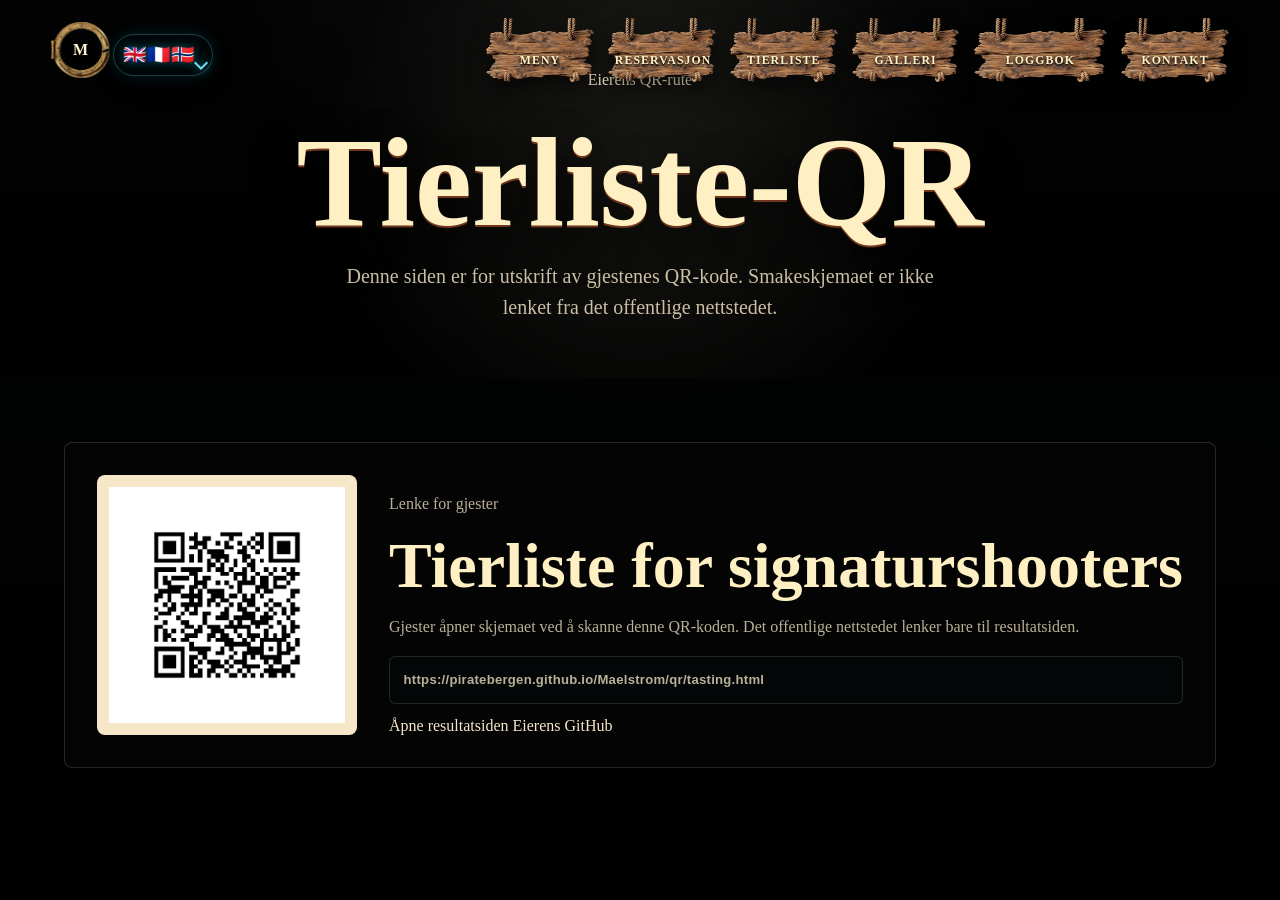
==== qr/index.html @ 0791b906 "Optimize site rendering and image weight" ====
<!doctype html>
<html lang="nb">
  <head>
    <meta charset="utf-8" />
    <meta name="viewport" content="width=device-width, initial-scale=1" />
    <meta name="robots" content="noindex, nofollow, noarchive" />
    <title>Maelstrom | Tier List QR</title>
    <link rel="stylesheet" href="../style.css?v=20260911-performance" />
    <link rel="stylesheet" href="tasting.css?v=20260831-site-audit" />
  </head>
  <body class="tasting-body">
    <header class="site-header">
      <a class="brand-mark" href="../index.html?preview=site#top" aria-label="Maelstrom home" data-i18n-aria="homeAria">
        <span class="brand-symbol">M</span>
      </a>
      <nav class="site-nav" aria-label="Main navigation" data-i18n-aria="mainNavAria">
        <a href="../menu.html" data-i18n="navMenu">Menu</a>
        <a href="../reservations.html" data-i18n="navReservations">Booking</a>
        <a href="results.html" data-i18n="navTierList">Tier list</a>
        <a href="../gallery.html" data-i18n="navGallery">Galerie</a>
        <a href="../logbook.html" data-i18n="navLogbook">Journal de bord</a>
        <a href="../index.html?preview=site#contact" data-i18n="navContact">Contact</a>
      </nav>
    </header>
    <main class="tasting-shell">
      <section class="tasting-hero compact">
        <div class="tasting-hero-content">
          <p class="site-kicker" data-i18n="ownerQrRoute">Owner QR route</p>
          <h1 data-i18n="tierListQr">Tier List QR</h1>
          <p data-i18n="qrIntro">This page is for printing the guest QR code. The tasting form is not linked from the public website.</p>
        </div>
      </section>

      <section class="tasting-board">
        <div class="qr-panel">
          <img
            class="qr-code"
            src="../assets/qr-tier-list.png"
            alt="QR code for the Maelstrom tasting tier list"
            data-i18n-alt="qrAlt"
          />
          <div>
            <p class="site-kicker" data-i18n="guestScanTarget">Guest scan target</p>
            <h2 data-i18n="signatureShooterTierList">Signature shooter tier list</h2>
            <p data-i18n="qrGuestInfo">
              Guests access the form by scanning this QR code. The public site links only to the results page.
            </p>
            <p class="qr-target">https://piratebergen.github.io/Maelstrom/qr/tasting.html</p>
            <div class="hero-actions left">
              <a class="primary-link" href="results.html" data-i18n="openResultsPage">Open results page</a>
              <a class="ghost-link" href="https://github.com/PirateBergen/Maelstrom" data-i18n="ownerGithub">Owner GitHub</a>
            </div>
          </div>
        </div>
      </section>
    </main>
    <script src="../i18n.js?v=20260909-booking-nav-label"></script>
  </body>
</html>
---- style.css ----
:root {
  --ink: #160f0a;
  --brass: #d2a74a;
  --ember: #b94d2e;
  --foam: #f5e7c8;
  --deep: #051113;
  --teal: #0f5556;
  --logbook-zoom: 1;
}

* {
  box-sizing: border-box;
}

html,
body {
  width: 100%;
  min-height: 100%;
  margin: 0;
}

body {
  overflow: hidden;
  color: var(--foam);
  background: #030607;
  font-family: Georgia, "Times New Roman", serif;
}

button {
  font: inherit;
}

.sr-only {
  position: absolute;
  width: 1px;
  height: 1px;
  padding: 0;
  margin: -1px;
  overflow: hidden;
  clip: rect(0, 0, 0, 0);
  white-space: nowrap;
  border: 0;
}

a {
  color: inherit;
  text-decoration: none;
}

.gate {
  position: relative;
  display: grid;
  min-height: 100vh;
  overflow: hidden;
  place-items: center;
  background:
    radial-gradient(circle at 50% 50%, rgba(16, 92, 88, 0.22), transparent 34rem),
    linear-gradient(140deg, #020304 0%, #061719 48%, #0a0705 100%);
}

.sea-haze {
  position: absolute;
  inset: -18vmax;
  background:
    repeating-conic-gradient(from 12deg, rgba(222, 178, 83, 0.07) 0deg 7deg, transparent 7deg 18deg),
    radial-gradient(circle, transparent 0 22%, rgba(3, 7, 8, 0.84) 67%);
  filter: blur(18px);
  opacity: 0.58;
  animation: slow-drift 28s linear infinite;
}

.abyss-wash {
  position: absolute;
  inset: 0;
  z-index: 2;
  pointer-events: none;
  background:
    radial-gradient(circle at center, rgba(31, 142, 155, 0.2), transparent 28rem),
    linear-gradient(140deg, rgba(2, 16, 28, 0.86), rgba(2, 39, 54, 0.74) 52%, rgba(0, 6, 15, 0.9));
  mix-blend-mode: multiply;
  opacity: 0;
  transition: opacity 1800ms cubic-bezier(0.65, 0, 0.15, 1);
}

.map-stage {
  position: relative;
  display: grid;
  z-index: 2;
  width: 100vw;
  height: 100vh;
  min-height: 620px;
  place-items: center;
}

.map-stage::after {
  position: absolute;
  inset: 0;
  z-index: 1;
  pointer-events: none;
  content: "";
  background:
    radial-gradient(circle at center, transparent 0 34%, rgba(2, 4, 4, 0.18) 49%, rgba(0, 0, 0, 0.75) 82%),
    linear-gradient(90deg, rgba(0, 0, 0, 0.44), transparent 24% 76%, rgba(0, 0, 0, 0.44));
}

.map-orbit {
  position: absolute;
  inset: 0;
  z-index: 0;
  transition: filter 1200ms ease;
}

.map-image {
  width: 100%;
  height: 100%;
  object-fit: cover;
  object-position: 40% 50%;
  user-select: none;
  filter: saturate(0.9) contrast(1.08);
}

.map-disc-button {
  position: relative;
  z-index: 4;
  display: grid;
  grid-area: 1 / 1;
  width: clamp(230px, 28vw, 390px);
  aspect-ratio: 1;
  padding: 0;
  color: var(--foam);
  cursor: pointer;
  background: transparent;
  border: 0;
  place-items: center;
  touch-action: manipulation;
  transition: opacity 600ms ease, transform 900ms cubic-bezier(0.65, 0, 0.15, 1);
}

.map-disc-button:focus-visible {
  outline: 3px solid var(--foam);
  outline-offset: 12px;
}

.map-disc-button::before {
  position: absolute;
  inset: -24%;
  content: "";
  border-radius: 50%;
}

.disc-flip,
.disc-map,
.ship-scene {
  position: absolute;
  inset: 0;
  border-radius: 50%;
}

.disc-flip {
  display: grid;
  overflow: hidden;
  border: 2px solid rgba(246, 222, 158, 0.82);
  box-shadow:
    inset 0 0 32px rgba(19, 8, 4, 0.72),
    inset 0 0 0 12px rgba(30, 16, 8, 0.2),
    0 0 0 1px rgba(18, 8, 4, 0.86),
    0 22px 62px rgba(0, 0, 0, 0.66);
  place-items: center;
  transform-origin: center;
  transition: transform 1100ms cubic-bezier(0.62, 0, 0.18, 1);
  will-change: transform;
}

.disc-map {
  background-image:
    radial-gradient(circle, rgba(245, 231, 200, 0.05) 0 42%, rgba(11, 35, 35, 0.24) 58%, rgba(13, 7, 3, 0.56) 100%),
    url("assets/maelstrom-pirate-map.webp");
  background-position: 40% 50%;
  background-size: auto 118vh;
  filter: contrast(1.08) saturate(0.96);
}

.disc-map::after {
  position: absolute;
  inset: 12%;
  content: "";
  border-radius: 50%;
  background: radial-gradient(circle, rgba(12, 63, 67, 0.26), transparent 64%);
  border: 1px solid rgba(245, 231, 200, 0.24);
}

.disc-lettering {
  position: absolute;
  inset: -19%;
  z-index: 4;
  width: 138%;
  height: 138%;
  overflow: visible;
  fill: #f5df9c;
  font-family: "Old English Text MT", "Blackletter", Georgia, serif;
  font-size: 22px;
  font-weight: 700;
  letter-spacing: 0.16em;
  pointer-events: none;
  text-shadow: 0 2px 0 #120804, 0 0 12px rgba(0, 0, 0, 0.88);
  transform-origin: center;
  transition: transform 1100ms cubic-bezier(0.62, 0, 0.18, 1);
  will-change: transform;
}

.ship-scene {
  z-index: 1;
  display: grid;
  width: 62%;
  height: 60%;
  margin: auto;
  place-items: center;
  transform: translateY(0);
}

.pirate-ship {
  position: relative;
  z-index: 3;
  width: 78%;
  height: auto;
  display: block;
  overflow: visible;
  mix-blend-mode: multiply;
  filter: contrast(1.35) brightness(0.72) drop-shadow(0 8px 7px rgba(0, 0, 0, 0.72));
  animation: ship-float 4.8s ease-in-out infinite;
  user-select: none;
}

.countdown {
  position: relative;
  z-index: 3;
  display: grid;
  grid-area: 1 / 1;
  width: 100vw;
  max-height: 100svh;
  padding: 0 16px;
  text-align: center;
  opacity: 0;
  pointer-events: none;
  place-items: center;
  transform: translateY(28px) scale(0.94);
  transition: opacity 900ms ease 760ms, transform 900ms ease 760ms;
}

.kicker,
.date {
  margin: 0;
  font-family: "Trebuchet MS", Arial, sans-serif;
  font-weight: 700;
  letter-spacing: 0.19em;
  text-transform: uppercase;
}

.kicker {
  color: #f0c96c;
  font-size: clamp(0.78rem, 1.6vw, 0.95rem);
}

h1 {
  width: 100%;
  margin: 0.24em 0 0.16em;
  color: #fff0c4;
  font-size: clamp(3.1rem, 11vw, 8.8rem);
  line-height: 0.9;
  text-align: center;
  text-shadow:
    0 2px 0 #6f351d,
    0 16px 44px rgba(0, 0, 0, 0.84);
}

.countdown-logo {
  display: block;
  width: min(620px, calc(100vw - 72px));
  height: auto;
  margin: clamp(0.35rem, 1.2vw, 0.7rem) auto clamp(0.25rem, 1vw, 0.5rem);
  filter:
    drop-shadow(0 12px 18px rgba(0, 0, 0, 0.74))
    drop-shadow(0 0 4px rgba(217, 255, 255, 0.84))
    drop-shadow(0 0 12px rgba(76, 231, 255, 0.68))
    drop-shadow(0 0 24px rgba(12, 153, 198, 0.48))
    drop-shadow(0 0 42px rgba(3, 71, 116, 0.52));
  animation: logo-neon-breathe 3.8s ease-in-out infinite;
  user-select: none;
}

.date {
  color: rgba(245, 231, 200, 0.86);
  font-size: clamp(0.8rem, 1.8vw, 1.05rem);
}

.time-grid {
  display: grid;
  width: min(680px, 100%);
  margin-top: clamp(0.9rem, 2.4vw, 1.7rem);
  grid-template-columns: repeat(4, minmax(0, 1fr));
  gap: clamp(0.5rem, 1.6vw, 1rem);
}

.time-grid span {
  display: grid;
  min-width: 0;
  min-height: clamp(88px, 13vw, 124px);
  padding: clamp(0.62rem, 1.8vw, 1rem) 0.4rem;
  background: rgba(7, 14, 14, 0.58);
  border: 1px solid rgba(245, 231, 200, 0.24);
  border-radius: 8px;
  box-shadow: inset 0 0 22px rgba(4, 77, 79, 0.22), 0 20px 44px rgba(0, 0, 0, 0.36);
  place-items: center;
}

.time-grid strong {
  color: #fff4cf;
  font-family: "Trebuchet MS", Arial, sans-serif;
  font-size: clamp(1.7rem, 5.2vw, 3.65rem);
  line-height: 1;
}

.time-grid small {
  color: rgba(245, 231, 200, 0.78);
  font-family: "Trebuchet MS", Arial, sans-serif;
  font-size: clamp(0.66rem, 1.8vw, 0.82rem);
  font-weight: 700;
  letter-spacing: 0.12em;
  text-transform: uppercase;
}

.admin-preview-link {
  display: none;
  margin-top: 1rem;
  padding: 0.55rem 0.75rem;
  color: rgba(245, 231, 200, 0.62);
  font-family: "Trebuchet MS", Arial, sans-serif;
  font-size: 0.68rem;
  font-weight: 800;
  letter-spacing: 0.12em;
  text-transform: uppercase;
  background: rgba(3, 9, 10, 0.42);
  border: 1px solid rgba(245, 231, 200, 0.16);
  border-radius: 6px;
}

.admin-mode .admin-preview-link {
  display: inline-flex;
  align-items: center;
  justify-content: center;
}

.admin-preview-link:hover,
.admin-preview-link:focus-visible {
  color: #f0c96c;
  border-color: rgba(240, 201, 108, 0.46);
}

.gate.flipped .abyss-wash {
  opacity: 0.78;
}

.gate.spinning .abyss-wash {
  opacity: 0.92;
}

.gate.flipped .disc-flip {
  transform: rotate(180deg);
}

.gate.flipped .disc-lettering {
  transform: rotate(-180deg);
}

.gate.spinning .disc-flip {
  animation: disc-counter-whirlpool 3200ms cubic-bezier(0.42, 0, 0.08, 1) forwards;
}

.gate.spinning .disc-lettering {
  animation: lettering-whirlpool 3200ms cubic-bezier(0.42, 0, 0.08, 1) forwards;
}

.gate.revealed .disc-flip,
.gate.revealed .disc-lettering {
  will-change: auto;
}

.gate.revealed .map-disc-button {
  opacity: 0;
  pointer-events: none;
  transform: scale(0.52);
}

.gate.revealed .countdown {
  opacity: 1;
  pointer-events: auto;
  transform: translateY(0) scale(1);
}

.full-site {
  min-height: 100vh;
  overflow-x: hidden;
  background:
    linear-gradient(90deg, #020808 0%, rgba(0, 0, 0, 0.88) 7%, rgba(0, 0, 0, 0.42) 18%, transparent 34%, transparent 66%, rgba(0, 0, 0, 0.42) 82%, rgba(0, 0, 0, 0.88) 93%, #020808 100%),
    linear-gradient(180deg, rgba(0, 0, 0, 0.18) 0%, rgba(0, 0, 0, 0.08) 30%, rgba(0, 0, 0, 0.24) 66%, rgba(0, 0, 0, 0.66) 90%, #000 100%),
    url("assets/maelstrom-full-section-bg.webp");
  background-position: center top;
  background-repeat: no-repeat;
  background-size: clamp(760px, 54vw, 1040px) auto;
  background-attachment: scroll;
  background-color: #020808;
}

.logbook-page {
  min-height: 100svh;
  background:
    linear-gradient(90deg, #000 0%, #000 11%, rgba(0, 0, 0, 0.92) 20%, rgba(0, 0, 0, 0.58) 31%, rgba(0, 0, 0, 0.18) 41%, transparent 49%, transparent 51%, rgba(0, 0, 0, 0.18) 59%, rgba(0, 0, 0, 0.58) 69%, rgba(0, 0, 0, 0.92) 80%, #000 89%, #000 100%),
    linear-gradient(180deg, #000 0%, rgba(0, 0, 0, 0.74) 8%, rgba(0, 0, 0, 0.2) 22%, rgba(0, 0, 0, 0.04) 56%, rgba(0, 0, 0, 0.58) 88%, #000 100%),
    url("assets/logbook-parchment.webp");
  background-color: #000;
  background-position: center top;
  background-repeat: no-repeat;
  background-size: min(1120px, 74vw) auto;
}

.full-site[hidden] {
  display: none;
}

body.site-open {
  overflow: auto;
}

body.site-open .gate {
  display: none;
}

body.site-open .full-site {
  display: block;
}

/* Defer below-the-fold rendering while preserving the final visual layout. */
.full-site .content-band,
.full-site .site-footer {
  content-visibility: auto;
  contain-intrinsic-block-size: auto 800px;
}

.site-header {
  position: absolute;
  top: 0;
  right: 0;
  left: 0;
  z-index: 10;
  display: flex;
  align-items: center;
  justify-content: space-between;
  gap: 1.5rem;
  padding: 18px clamp(18px, 4vw, 56px);
  pointer-events: none;
  background: transparent !important;
  border: 0;
  box-shadow: none;
  backdrop-filter: none;
}

.site-header > * {
  pointer-events: auto;
}

.brand-mark {
  display: inline-flex;
  align-items: center;
  color: #fff1c5;
  font-family: "Trebuchet MS", Arial, sans-serif;
  font-size: 0.95rem;
  font-weight: 800;
  letter-spacing: 0.16em;
  transition: filter 180ms ease, transform 180ms ease;
}

.brand-mark:hover,
.brand-mark:focus-visible {
  outline: none;
  filter:
    drop-shadow(0 0 10px rgba(164, 244, 255, 0.42))
    drop-shadow(0 0 18px rgba(240, 201, 108, 0.24));
  transform: translateY(-1px);
}

.brand-symbol {
  display: grid;
  width: clamp(46px, 4.6vw, 62px);
  aspect-ratio: 256 / 245;
  color: #fff4cf;
  background-image: url("assets/brand-porthole.webp");
  background-position: center;
  background-repeat: no-repeat;
  background-size: contain;
  place-items: center;
  font-family: Georgia, "Times New Roman", serif;
  font-size: clamp(0.82rem, 1.4vw, 1rem);
  font-weight: 900;
  letter-spacing: 0;
  text-shadow:
    0 1px 2px rgba(0, 0, 0, 0.9),
    0 0 7px rgba(0, 0, 0, 0.78);
}

.site-nav {
  display: flex;
  align-items: center;
  gap: clamp(0.45rem, 1.2vw, 0.9rem);
  color: #fff2c8;
  font-family: "Palatino Linotype", "Book Antiqua", Georgia, serif;
  font-size: clamp(0.68rem, 0.92vw, 0.86rem);
  font-weight: 900;
  letter-spacing: 0.095em;
  text-transform: uppercase;
}

.site-nav a {
  display: grid;
  width: clamp(94px, 8.4vw, 132px);
  min-height: clamp(48px, 5vw, 68px);
  align-items: center;
  justify-items: center;
  padding: clamp(1.1rem, 2.2vw, 1.85rem) 0.42rem 0.5rem;
  background-image: url("assets/nav-signboard.webp");
  background-position: center;
  background-repeat: no-repeat;
  background-size: 100% 100%;
  filter: drop-shadow(0 10px 10px rgba(0, 0, 0, 0.52));
  text-align: center;
  text-shadow:
    0 2px 2px rgba(0, 0, 0, 0.94),
    0 0 8px rgba(0, 0, 0, 0.78),
    0 0 12px rgba(240, 201, 108, 0.2);
  transition: filter 180ms ease, transform 180ms ease, color 180ms ease;
}

.site-nav a:hover,
.site-nav a:focus-visible {
  color: #f7d77d;
  outline: none;
  filter:
    drop-shadow(0 0 10px rgba(240, 201, 108, 0.28))
    drop-shadow(0 12px 12px rgba(0, 0, 0, 0.56));
  transform: translateY(-2px);
}

.site-nav a[href$="logbook.html"] {
  width: clamp(118px, 10.4vw, 162px);
}

.language-switcher {
  position: absolute;
  top: clamp(26px, 2.8vw, 34px);
  left: clamp(78px, 8.8vw, 128px);
  z-index: 60;
  display: grid;
  justify-items: start;
  pointer-events: auto;
}

.language-toggle,
.language-options button {
  display: grid;
  padding: 0;
  cursor: pointer;
  background: rgba(0, 10, 11, 0.66);
  border: 1px solid rgba(128, 241, 255, 0.24);
  border-radius: 50%;
  place-items: center;
  line-height: 1;
  box-shadow:
    0 0 16px rgba(0, 221, 255, 0.14),
    0 10px 20px rgba(0, 0, 0, 0.34);
  transition: border-color 160ms ease, box-shadow 160ms ease, transform 160ms ease, opacity 160ms ease;
}

.language-toggle {
  position: relative;
  display: inline-flex;
  width: auto;
  min-width: 82px;
  height: 42px;
  gap: 0.18rem;
  padding: 0 1.1rem 0 0.56rem;
  font-size: 1.18rem;
  border-radius: 999px;
}

.language-toggle [data-current-language-flag] {
  display: none;
}

.language-toggle-flags {
  display: inline-flex;
  gap: 0.12rem;
  align-items: center;
  filter: drop-shadow(0 0 5px rgba(0, 221, 255, 0.32));
}

.language-toggle::after {
  content: "";
  position: absolute;
  right: 6px;
  bottom: 7px;
  width: 8px;
  height: 8px;
  border-right: 2px solid rgba(128, 241, 255, 0.9);
  border-bottom: 2px solid rgba(128, 241, 255, 0.9);
  filter: drop-shadow(0 0 5px rgba(0, 221, 255, 0.85));
  transform: rotate(45deg);
  transition: transform 160ms ease, bottom 160ms ease;
}

.language-switcher.is-open .language-toggle::after {
  bottom: 5px;
  transform: rotate(225deg);
}

.language-options {
  position: absolute;
  top: calc(100% + 0.38rem);
  left: 0;
  display: grid;
  gap: 0.34rem;
  padding: 0.32rem;
  pointer-events: none;
  background: rgba(0, 10, 11, 0.72);
  border: 1px solid rgba(128, 241, 255, 0.18);
  border-radius: 999px;
  opacity: 0;
  transform: translateY(-4px) scale(0.96);
  transform-origin: top left;
  transition: opacity 160ms ease, transform 160ms ease;
  backdrop-filter: blur(8px);
}

.language-switcher.is-open .language-options {
  pointer-events: auto;
  opacity: 1;
  transform: translateY(0) scale(1);
}

.language-options button {
  grid-template-columns: auto auto;
  width: auto;
  min-width: 72px;
  height: 34px;
  gap: 0.34rem;
  padding: 0 0.62rem;
  color: #fff1c5;
  border-radius: 999px;
  font-family: "Palatino Linotype", "Book Antiqua", Georgia, serif;
  font-size: 0.68rem;
  font-weight: 900;
  letter-spacing: 0.08em;
}

.language-toggle:hover,
.language-toggle:focus-visible,
.language-options button:hover,
.language-options button:focus-visible,
.language-options button.is-active {
  outline: none;
  border-color: rgba(128, 241, 255, 0.72);
  box-shadow: 0 0 12px rgba(0, 221, 255, 0.34);
  transform: translateY(-1px);
}

.site-hero {
  position: relative;
  display: grid;
  z-index: 2;
  min-height: clamp(430px, 46vw, 680px);
  margin-bottom: 0;
  overflow: hidden;
  background: transparent;
  place-items: center;
}

.site-map {
  display: none;
}

.site-hero::after {
  position: absolute;
  inset: 0;
  content: "";
  background:
    radial-gradient(circle at 50% 42%, rgba(95, 239, 255, 0.08), transparent 24rem),
    linear-gradient(90deg, rgba(0, 0, 0, 0.48), rgba(0, 0, 0, 0.02) 42%, rgba(0, 0, 0, 0.03) 58%, rgba(0, 0, 0, 0.5));
  pointer-events: none;
}

.site-hero-content {
  position: relative;
  z-index: 1;
  grid-area: 1 / 1;
  display: grid;
  width: min(980px, calc(100vw - 32px));
  padding: clamp(56px, 10vh, 110px) 0;
  text-align: center;
  place-items: center;
  transform: translateY(clamp(18px, 2.6vw, 42px));
  mask-image: linear-gradient(180deg, #000 0%, #000 74%, transparent 98%);
  -webkit-mask-image: linear-gradient(180deg, #000 0%, #000 74%, transparent 98%);
}

.site-hero-content::before {
  display: none;
}

.site-logo-title {
  position: relative;
  z-index: 1;
  display: block;
  width: min(860px, calc(100vw - 54px));
  height: auto;
  margin: 0 0 clamp(0.8rem, 2vw, 1.4rem);
  filter:
    drop-shadow(0 14px 20px rgba(0, 0, 0, 0.76))
    drop-shadow(0 0 4px rgba(217, 255, 255, 0.84))
    drop-shadow(0 0 12px rgba(76, 231, 255, 0.68))
    drop-shadow(0 0 24px rgba(12, 153, 198, 0.48))
    drop-shadow(0 0 42px rgba(3, 71, 116, 0.52));
  animation: logo-neon-breathe 3.8s ease-in-out infinite;
  user-select: none;
}

.gate > .language-switcher {
  position: fixed;
  top: max(14px, env(safe-area-inset-top));
  left: max(14px, env(safe-area-inset-left));
}

.early-site-access {
  margin-top: clamp(0.85rem, 2vw, 1.25rem);
  min-height: 44px;
  padding: 0.72rem 1.25rem;
  color: #d9fbff;
  font-family: "Trebuchet MS", Arial, sans-serif;
  font-size: 0.78rem;
  font-weight: 800;
  letter-spacing: 0.13em;
  text-transform: uppercase;
  background: rgba(4, 42, 51, 0.72);
  border: 1px solid rgba(76, 231, 255, 0.58);
  border-radius: 6px;
  box-shadow: 0 0 18px rgba(12, 153, 198, 0.3);
  cursor: pointer;
}

.early-site-access[hidden] {
  display: none;
}

.early-site-access:hover,
.early-site-access:focus-visible {
  color: #fff4cf;
  border-color: #f0c96c;
  box-shadow: 0 0 22px rgba(76, 231, 255, 0.48);
}

.countdown-contact-links {
  display: flex;
  align-items: center;
  justify-content: center;
  gap: 0.7rem;
  margin-top: clamp(0.75rem, 1.8vw, 1.1rem);
}

.countdown-contact-links .social-icon {
  width: clamp(38px, 4.2vw, 46px);
  min-height: 38px;
}


@keyframes logo-neon-breathe {
  0%,
  100% {
    filter:
      drop-shadow(0 14px 20px rgba(0, 0, 0, 0.76))
      drop-shadow(0 0 4px rgba(196, 252, 255, 0.78))
      drop-shadow(0 0 10px rgba(64, 219, 239, 0.58))
      drop-shadow(0 0 22px rgba(8, 123, 164, 0.42))
      drop-shadow(0 0 38px rgba(3, 61, 95, 0.48));
  }

  48% {
    filter:
      drop-shadow(0 14px 20px rgba(0, 0, 0, 0.78))
      drop-shadow(0 0 5px rgba(221, 255, 255, 0.9))
      drop-shadow(0 0 15px rgba(82, 236, 255, 0.76))
      drop-shadow(0 0 32px rgba(12, 153, 198, 0.58))
      drop-shadow(0 0 54px rgba(7, 93, 134, 0.6));
  }
}

.site-lede {
  width: min(650px, 100%);
  margin: 0;
  color: rgba(245, 231, 200, 0.86);
  font-size: clamp(1.05rem, 2vw, 1.35rem);
  line-height: 1.6;
  text-transform: uppercase;
  letter-spacing: 0.16em;
}

.booking-form button {
  display: inline-flex;
  min-height: 46px;
  align-items: center;
  justify-content: center;
  padding: 0.8rem 1.15rem;
  font-family: "Trebuchet MS", Arial, sans-serif;
  font-size: 0.78rem;
  font-weight: 900;
  letter-spacing: 0.13em;
  text-transform: uppercase;
  border-radius: 6px;
  transition: border-color 180ms ease, box-shadow 180ms ease, text-shadow 180ms ease, transform 180ms ease;
}

.booking-form button {
  color: #130905;
  background: linear-gradient(145deg, #ffe6a0, #c6943a);
  border: 1px solid rgba(255, 238, 184, 0.68);
}

.content-band {
  padding: clamp(58px, 9vw, 110px) clamp(18px, 5vw, 72px);
  border-top: 1px solid rgba(245, 231, 200, 0.12);
}

.abyss-map-block {
  position: relative;
  z-index: 1;
  overflow: hidden;
  margin-top: 0;
  padding-top: 0;
  background: transparent;
}

.abyss-map-block::before {
  position: absolute;
  top: 0;
  right: 0;
  bottom: 0;
  left: 0;
  z-index: 0;
  content: "";
  background:
    radial-gradient(circle at 50% 32%, rgba(22, 150, 165, 0.14), transparent 34rem),
    linear-gradient(180deg, transparent 0%, transparent 72%, rgba(0, 0, 0, 0.42)),
    linear-gradient(90deg, rgba(0, 0, 0, 0.44), transparent 20%, transparent 80%, rgba(0, 0, 0, 0.44));
  pointer-events: none;
}

.abyss-map-block > .content-band {
  position: relative;
  z-index: 1;
  border-top: 0;
  background: transparent;
}

.intro-band {
  padding-top: clamp(22px, 3vw, 44px);
  padding-bottom: clamp(58px, 8vw, 96px);
}

.section-heading {
  display: grid;
  max-width: 840px;
  gap: 0.6rem;
  margin-bottom: clamp(1.5rem, 4vw, 2.8rem);
}

.section-heading h2,
.booking-copy h2,
.contact-band h2 {
  margin: 0;
  color: #fff0c4;
  font-size: clamp(2.1rem, 5vw, 4.8rem);
  line-height: 0.98;
}

.section-heading h2.page-title,
.page-title {
  color: #030707;
  text-shadow:
    0 1px 0 rgba(218, 255, 255, 0.56),
    0 0 4px rgba(222, 255, 255, 0.95),
    0 0 13px rgba(69, 228, 255, 0.7),
    0 0 28px rgba(8, 139, 188, 0.58),
    0 0 46px rgba(2, 68, 103, 0.62);
}

.intro-band .section-heading {
  max-width: none;
  justify-items: center;
  text-align: center;
}

.intro-band .section-heading h2 {
  width: 100%;
  max-width: min(1180px, calc(100vw - clamp(36px, 10vw, 144px)));
  margin-inline: auto;
  font-family: "Palatino Linotype", "Book Antiqua", Georgia, serif;
  font-size: clamp(1.05rem, 2vw, 2.25rem);
  color: #020605;
  font-weight: 700;
  letter-spacing: 0.045em;
  overflow: hidden;
  text-overflow: ellipsis;
  text-align: center;
  text-shadow:
    0 1px 0 rgba(201, 255, 255, 0.42),
    0 0 3px rgba(222, 255, 255, 1),
    0 0 10px rgba(112, 240, 255, 0.92),
    0 0 24px rgba(26, 174, 210, 0.78),
    0 0 48px rgba(3, 87, 133, 0.76),
    0 0 78px rgba(0, 38, 68, 0.72);
  text-transform: uppercase;
  transform-origin: center;
  white-space: nowrap;
}

.intro-band .section-heading h2:hover,
.intro-band .section-heading h2:focus-visible {
  animation: quote-flip 980ms cubic-bezier(0.45, 0, 0.18, 1);
}

.menu-panel,
.booking-form,
.social-panel {
  background: rgba(5, 16, 18, 0.68);
  border: 1px solid rgba(245, 231, 200, 0.16);
  border-radius: 8px;
  box-shadow: inset 0 0 30px rgba(4, 77, 79, 0.12), 0 24px 52px rgba(0, 0, 0, 0.28);
}

.photo-carousel {
  position: relative;
  margin-inline: calc(clamp(18px, 5vw, 72px) * -0.35);
  overflow: hidden;
}

.photo-carousel::before,
.photo-carousel::after {
  position: absolute;
  top: 0;
  bottom: 0;
  z-index: 2;
  width: clamp(36px, 10vw, 120px);
  pointer-events: none;
  content: "";
}

.photo-carousel::before {
  left: 0;
  background: linear-gradient(90deg, rgba(4, 8, 8, 0.92), transparent);
}

.photo-carousel::after {
  right: 0;
  background: linear-gradient(270deg, rgba(4, 8, 8, 0.92), transparent);
}

.photo-carousel .carousel-cue {
  position: absolute;
  top: 50%;
  z-index: 3;
  display: grid;
  width: clamp(34px, 4vw, 46px);
  aspect-ratio: 1;
  padding: 0;
  color: rgba(255, 235, 173, 0.72);
  cursor: pointer;
  background: rgba(3, 8, 8, 0.5);
  border: 1px solid rgba(240, 201, 108, 0.32);
  border-radius: 50%;
  box-shadow: 0 0 18px rgba(240, 201, 108, 0.12), 0 10px 26px rgba(0, 0, 0, 0.42);
  place-items: center;
  text-shadow: 0 0 10px rgba(240, 201, 108, 0.5);
  transform: translateY(-50%);
}

.photo-carousel .carousel-cue::before {
  content: "";
  width: 34%;
  aspect-ratio: 1;
  border-color: currentColor;
  border-style: solid;
  border-width: 0 3px 3px 0;
}

.carousel-cue-left {
  left: clamp(10px, 2vw, 24px);
}

.carousel-cue-left::before {
  transform: rotate(135deg) translate(-5%, -5%);
}

.carousel-cue-right {
  right: clamp(10px, 2vw, 24px);
}

.carousel-cue-right::before {
  transform: rotate(-45deg) translate(-5%, -5%);
}

.photo-carousel:hover .carousel-cue {
  color: rgba(255, 243, 203, 0.94);
  border-color: rgba(240, 201, 108, 0.55);
  box-shadow: 0 0 22px rgba(240, 201, 108, 0.22), 0 10px 26px rgba(0, 0, 0, 0.42);
}

.photo-carousel .carousel-cue:hover,
.photo-carousel .carousel-cue:focus-visible {
  color: #fff3cb;
  outline: none;
  transform: translateY(-50%) scale(1.06);
}

.photo-track {
  display: flex;
  width: max-content;
  gap: clamp(0.85rem, 2vw, 1.4rem);
  padding: 0 clamp(18px, 5vw, 72px) 0.8rem;
  transform: translateX(var(--carousel-offset, 0px));
  transition: transform 360ms cubic-bezier(0.22, 0.75, 0.24, 1);
  will-change: transform;
}

.photo-carousel.is-gliding .photo-track {
  transition: none;
}

.opening-hours {
  display: flex;
  flex-wrap: wrap;
  justify-content: center;
  gap: 0.35rem clamp(0.8rem, 2vw, 1.4rem);
  width: min(920px, calc(100% - 32px));
  margin: 0.25rem auto 0;
  color: rgba(217, 251, 255, 0.68);
  font: 700 clamp(0.68rem, 1.1vw, 0.78rem)/1.45 "Trebuchet MS", Arial, sans-serif;
  letter-spacing: 0.045em;
  text-align: center;
  text-transform: uppercase;
}

.opening-hours span:not(:last-child)::after {
  margin-left: clamp(0.8rem, 2vw, 1.4rem);
  color: rgba(128, 241, 255, 0.38);
  content: "·";
}

@media (max-width: 720px) {
  .opening-hours {
    display: grid;
    justify-items: center;
    width: min(100%, calc(100vw - 32px));
    gap: 0.22rem;
    margin-inline: auto;
  }

  .opening-hours span {
    width: 100%;
    text-align: center;
  }

  .opening-hours span:not(:last-child)::after {
    display: none;
  }
}

.photo-placeholder {
  position: relative;
  flex: 0 0 var(--frame-width, clamp(220px, 24vw, 340px));
  aspect-ratio: var(--frame-ratio, 650 / 975);
  min-height: 0;
  margin: 0;
  background: transparent;
  cursor: pointer;
  filter: drop-shadow(0 22px 26px rgba(0, 0, 0, 0.44));
  transform: translateY(var(--frame-y, 0)) rotate(var(--frame-rotate, 0deg));
  transition: filter 180ms ease, transform 180ms ease;
}

.photo-placeholder:hover,
.photo-placeholder:focus-visible {
  outline: none;
  filter: drop-shadow(0 0 18px rgba(240, 201, 108, 0.24)) drop-shadow(0 22px 26px rgba(0, 0, 0, 0.46));
  transform: translateY(calc(var(--frame-y, 0px) - 4px)) rotate(var(--frame-rotate, 0deg));
}

.photo-placeholder::before {
  position: absolute;
  inset: var(--photo-inset, 12.4% 17.5% 12.4%);
  z-index: 0;
  content: "";
  background:
    linear-gradient(135deg, rgba(245, 231, 200, 0.16), transparent 34%),
    radial-gradient(circle at 50% 42%, rgba(22, 105, 112, 0.34), transparent 18rem),
    linear-gradient(145deg, rgba(4, 12, 13, 0.9), rgba(20, 12, 7, 0.86)),
    url("assets/parchment-background.webp");
  background-position: center;
  background-size: cover;
  border-radius: 2px;
  box-shadow: inset 0 0 34px rgba(0, 0, 0, 0.56);
}

.photo-placeholder::after {
  position: absolute;
  inset: 0;
  z-index: 2;
  content: "";
  background-image: var(--frame-image, url("assets/frame-gold-ornate.webp"));
  background-position: center;
  background-repeat: no-repeat;
  background-size: contain;
  pointer-events: none;
}

.photo-placeholder img {
  position: absolute;
  inset: var(--photo-inset, 12.4% 17.5% 12.4%);
  z-index: 1;
  width: var(--photo-width, 65%);
  height: var(--photo-height, 75.2%);
  object-fit: cover;
}

.photo-placeholder span {
  position: absolute;
  left: 50%;
  bottom: var(--label-bottom, 15.4%);
  z-index: 3;
  color: rgba(245, 231, 200, 0.68);
  font-family: "Trebuchet MS", Arial, sans-serif;
  font-size: 0.74rem;
  font-weight: 900;
  letter-spacing: 0.16em;
  text-transform: uppercase;
  transform: translateX(-50%);
}

.frame-green {
  --frame-image: url("assets/frame-green.webp");
  --frame-width: clamp(220px, 23vw, 330px);
  --frame-ratio: 674 / 960;
  --photo-inset: 23% 22% 13%;
  --photo-width: 56%;
  --photo-height: 64%;
}

.frame-gold {
  --frame-image: url("assets/frame-gold-ornate.webp");
  --frame-width: clamp(230px, 24vw, 350px);
  --frame-ratio: 650 / 975;
  --photo-inset: 15% 18% 13%;
  --photo-width: 64%;
  --photo-height: 72%;
}

.frame-dark-wood {
  --frame-image: url("assets/frame-dark-wood.webp");
  --frame-width: clamp(225px, 23vw, 340px);
  --frame-ratio: 736 / 1067;
  --photo-inset: 12% 17% 14%;
  --photo-width: 66%;
  --photo-height: 74%;
}

.frame-red {
  --frame-image: url("assets/frame-red-wood.webp");
  --frame-width: clamp(190px, 19vw, 280px);
  --frame-ratio: 382 / 500;
  --photo-inset: 13.2% 15.8% 14.2%;
  --photo-width: 68.4%;
  --photo-height: 72.6%;
  --label-bottom: 14.8%;
}

.frame-dark-gold {
  --frame-image: url("assets/frame-dark-gold.webp");
  --frame-width: clamp(225px, 23vw, 340px);
  --frame-ratio: 604 / 700;
  --photo-inset: 15% 17% 15%;
  --photo-width: 66%;
  --photo-height: 70%;
}

.frame-dark-gold-landscape {
  --frame-image: url("assets/frame-dark-gold-landscape.webp");
  --frame-width: clamp(330px, 35vw, 520px);
  --frame-ratio: 700 / 604;
  --photo-inset: 17% 12.5% 15%;
  --photo-width: 75%;
  --photo-height: 68%;
}

.frame-dark-wood-landscape {
  --frame-image: url("assets/frame-dark-wood-landscape.webp");
  --frame-width: clamp(335px, 36vw, 540px);
  --frame-ratio: 1104 / 736;
  --photo-inset: 20% 15% 20%;
  --photo-width: 70%;
  --photo-height: 60%;
}

.tilt-left {
  --frame-rotate: -1.8deg;
}

.tilt-right {
  --frame-rotate: 1.4deg;
}

.lift-small {
  --frame-y: -10px;
}

.lift-large {
  --frame-y: -18px;
}

.photo-lightbox {
  position: fixed;
  inset: 0;
  z-index: 40;
  display: grid;
  padding: max(22px, env(safe-area-inset-top)) max(18px, env(safe-area-inset-right)) max(22px, env(safe-area-inset-bottom)) max(18px, env(safe-area-inset-left));
  background:
    radial-gradient(circle at 50% 42%, rgba(18, 91, 99, 0.18), transparent 30rem),
    rgba(0, 0, 0, 0.84);
  backdrop-filter: blur(8px);
  place-items: center;
}

.photo-lightbox[hidden] {
  display: none;
}

.lightbox-stage {
  display: grid;
  width: 100%;
  height: 100%;
  place-items: center;
}

.lightbox-frame {
  flex: none;
  width: min(72vw, 620px);
  max-width: calc(100vw - 42px);
  max-height: calc(100svh - 62px);
  cursor: default;
  filter: drop-shadow(0 30px 42px rgba(0, 0, 0, 0.72));
  transform: none;
}

.lightbox-frame.landscape {
  width: min(86vw, 880px);
}

.lightbox-frame:hover,
.lightbox-frame:focus-visible {
  filter: drop-shadow(0 30px 42px rgba(0, 0, 0, 0.72));
  transform: none;
}

.lightbox-close {
  position: fixed;
  top: max(16px, env(safe-area-inset-top));
  right: max(16px, env(safe-area-inset-right));
  z-index: 42;
  width: 44px;
  aspect-ratio: 1;
  padding: 0;
  color: rgba(255, 235, 173, 0.86);
  cursor: pointer;
  background: rgba(3, 8, 8, 0.72);
  border: 1px solid rgba(240, 201, 108, 0.4);
  border-radius: 50%;
  box-shadow: 0 12px 28px rgba(0, 0, 0, 0.48);
}

.lightbox-close::before,
.lightbox-close::after {
  position: absolute;
  top: 50%;
  left: 50%;
  width: 52%;
  height: 2px;
  content: "";
  background: currentColor;
  border-radius: 999px;
}

.lightbox-close::before {
  transform: translate(-50%, -50%) rotate(45deg);
}

.lightbox-close::after {
  transform: translate(-50%, -50%) rotate(-45deg);
}

.lightbox-close:hover,
.lightbox-close:focus-visible {
  color: #fff3cb;
  outline: none;
  box-shadow: 0 0 22px rgba(240, 201, 108, 0.24), 0 12px 28px rgba(0, 0, 0, 0.48);
}

body.lightbox-open {
  overflow: hidden;
}

.menu-panel h3,
.social-panel h3 {
  margin: 0 0 0.8rem;
  color: #f0c96c;
  font-size: 1.1rem;
}

.booking-copy p,
.contact-band p {
  margin: 0;
  color: rgba(245, 231, 200, 0.76);
  line-height: 1.7;
}

.menu-band {
  background:
    radial-gradient(circle at 15% 10%, rgba(173, 57, 33, 0.12), transparent 28rem),
    rgba(0, 0, 0, 0.16);
}

.reservations-page {
  background:
    linear-gradient(90deg, #000 0%, #000 12%, rgba(0, 0, 0, 0.94) 20%, rgba(0, 0, 0, 0.64) 30%, transparent 45%, transparent 55%, rgba(0, 0, 0, 0.64) 70%, rgba(0, 0, 0, 0.94) 80%, #000 88%, #000 100%),
    linear-gradient(180deg, rgba(0, 0, 0, 0.04) 0%, rgba(0, 0, 0, 0.22) 58%, rgba(0, 0, 0, 0.68) 100%),
    url("assets/maelstrom-full-section-bg.webp");
  background-color: #000;
  background-position: center top;
  background-repeat: no-repeat;
  background-size: clamp(760px, 54vw, 1040px) auto;
}

.reservations-band {
  display: grid;
  min-height: calc(100svh - 104px);
  align-content: center;
  gap: clamp(1.2rem, 3vw, 2rem);
  background:
    radial-gradient(circle at 15% 10%, rgba(173, 57, 33, 0.12), transparent 28rem),
    rgba(0, 0, 0, 0.16);
  background-size: cover;
}

.reservation-heading {
  max-width: none;
  justify-items: center;
  margin-bottom: 0;
  margin-inline: auto;
  text-align: center;
}

.reservation-heading h2 {
  text-transform: uppercase;
}

.reservation-heading p {
  max-width: 680px;
  margin: 0.7rem auto 0;
  color: rgba(245, 231, 200, 0.74);
  font-size: clamp(0.95rem, 1.35vw, 1.08rem);
  line-height: 1.55;
}

.reservation-closed-note {
  margin: 0.15rem 0 0;
  color: rgba(217, 251, 255, 0.78);
  font: 800 0.78rem "Trebuchet MS", Arial, sans-serif;
  letter-spacing: 0.08em;
  text-transform: uppercase;
}

.reservation-policy-note {
  max-width: 720px;
  margin: 0.35rem 0 0;
  color: rgba(217, 251, 255, 0.68);
  font: 600 0.82rem/1.55 "Trebuchet MS", Arial, sans-serif;
}

.reservation-heading .reservation-oracle-kicker {
  color: #9df6ff;
  font-size: clamp(0.82rem, 1.2vw, 0.98rem);
  font-weight: 800;
  letter-spacing: 0.08em;
  text-transform: uppercase;
  text-shadow: 0 0 8px rgba(0, 221, 255, 0.72), 0 0 18px rgba(0, 139, 188, 0.5);
}

.divination-notes small {
  color: rgba(164, 244, 255, 0.66);
  font-family: "Trebuchet MS", Arial, sans-serif;
  font-size: 0.75rem;
  font-weight: 500;
  letter-spacing: 0.01em;
  line-height: 1.45;
}

.divination-addon {
  padding: 0.9rem;
  background: radial-gradient(circle at 50% 0%, rgba(0, 221, 255, 0.1), transparent 75%), rgba(0, 14, 17, 0.7);
  border: 1px solid rgba(128, 241, 255, 0.3);
  border-radius: 7px;
  box-shadow: inset 0 0 28px rgba(0, 44, 52, 0.3), 0 0 16px rgba(0, 221, 255, 0.12);
}

.divination-addon-choice {
  grid-template-columns: auto 1fr;
  align-items: center;
  gap: 0.8rem !important;
  cursor: pointer;
}

.divination-addon-choice input {
  width: 19px;
  min-width: 19px;
  height: 19px;
  min-height: 19px;
  padding: 0;
  accent-color: #38e8ff;
  cursor: pointer;
}

.divination-addon-choice strong,
.divination-addon-choice small {
  display: block;
}

.divination-addon-choice strong {
  color: #c9fbff;
  font-size: 1rem;
  text-shadow: 0 0 10px rgba(0, 221, 255, 0.42);
}

.divination-addon-choice small {
  margin-top: 0.3rem;
  color: rgba(164, 244, 255, 0.72);
  font-family: "Trebuchet MS", Arial, sans-serif;
  font-size: 0.8rem;
  font-weight: 500;
  letter-spacing: 0;
  line-height: 1.45;
}

.divination-addon-fields {
  display: grid;
  grid-template-columns: minmax(0, 0.7fr) minmax(0, 1.3fr);
  gap: 0.9rem;
  padding-top: 1rem;
  margin-top: 0.9rem;
  border-top: 1px solid rgba(128, 241, 255, 0.16);
}

.divination-addon-fields > label:first-child,
.divination-time-slots {
  grid-column: 1 / -1;
}

.divination-time-slots {
  display: grid;
  grid-template-columns: 1fr;
  gap: 0.9rem;
}

.divination-person-card {
  display: grid;
  grid-template-columns: repeat(3, minmax(0, 1fr));
  gap: 0.75rem;
  padding: 0.9rem;
  background: rgba(0, 7, 9, 0.72);
  border: 1px solid rgba(128, 241, 255, 0.18);
  border-radius: 6px;
}

.divination-person-card h3,
.divination-person-card .divination-notes {
  grid-column: 1 / -1;
}

.divination-person-card h3 {
  margin: 0;
  color: #c9fbff;
  font-size: 1rem;
  text-shadow: 0 0 10px rgba(0, 221, 255, 0.34);
}

.divination-addon-fields[hidden],
.divination-addon[hidden] {
  display: none;
}

.reservation-form {
  display: grid;
  width: min(860px, 100%);
  grid-template-columns: repeat(2, minmax(0, 1fr));
  gap: clamp(0.8rem, 1.8vw, 1rem);
  padding: clamp(1.2rem, 3vw, 2rem);
  margin-inline: auto;
  background:
    radial-gradient(circle at 86% 0%, rgba(0, 221, 255, 0.08), transparent 8rem),
    linear-gradient(145deg, rgba(0, 6, 8, 0.97), rgba(0, 4, 5, 0.95)),
    url("assets/parchment-background.webp");
  background-blend-mode: normal, normal, multiply;
  background-size: cover;
  border: 1px solid rgba(128, 241, 255, 0.18);
  border-radius: 6px;
  box-shadow:
    inset 0 0 56px rgba(0, 0, 0, 0.8),
    0 18px 30px rgba(0, 0, 0, 0.44);
}

.reservation-form label {
  display: grid;
  gap: 0.38rem;
  color: #fff0c4;
  font-family: "Palatino Linotype", "Book Antiqua", Georgia, serif;
  font-size: 0.9rem;
  font-weight: 900;
  letter-spacing: 0.04em;
}

.reservation-form input,
.reservation-form select,
.reservation-form textarea {
  width: 100%;
  min-height: 44px;
  padding: 0.7rem 0.78rem;
  color: #fff4cf;
  background: rgba(0, 4, 6, 0.86);
  border: 1px solid rgba(128, 241, 255, 0.16);
  border-radius: 6px;
  font: 500 0.95rem/1.35 "Trebuchet MS", Arial, sans-serif;
  box-shadow: inset 0 0 20px rgba(0, 0, 0, 0.52);
}

.reservation-form input::placeholder,
.reservation-form textarea::placeholder {
  color: rgba(255, 244, 207, 0.46);
}

.reservation-form select {
  color-scheme: dark;
  cursor: pointer;
}

.reservation-form textarea {
  resize: vertical;
}

.reservation-newsletter-opt-in {
  grid-template-columns: auto 1fr;
  align-items: center;
  gap: 0.65rem;
  color: rgba(255, 244, 207, 0.82);
  font-family: "Trebuchet MS", Arial, sans-serif;
  font-size: 0.82rem;
  font-weight: 700;
  letter-spacing: 0.02em;
}

.reservation-newsletter-opt-in input {
  width: 18px;
  min-width: 18px;
  height: 18px;
  min-height: 18px;
  padding: 0;
  accent-color: #38e8ff;
  cursor: pointer;
}

.reservation-form input:focus,
.reservation-form select:focus,
.reservation-form textarea:focus {
  border-color: rgba(128, 241, 255, 0.58);
  outline: none;
  box-shadow:
    0 0 18px rgba(0, 221, 255, 0.14),
    inset 0 0 18px rgba(0, 0, 0, 0.32);
}

.reservation-wide,
.reservation-submit,
.reservation-status {
  grid-column: 1 / -1;
}

.reservation-submit {
  justify-self: center;
  min-height: 46px;
  padding: 0.7rem 1.15rem;
  color: #9ef8ff;
  background:
    linear-gradient(180deg, rgba(9, 44, 50, 0.94), rgba(0, 8, 10, 0.95)),
    radial-gradient(circle at 50% 0%, rgba(0, 221, 255, 0.18), transparent 76%);
  border: 1px solid rgba(128, 241, 255, 0.42);
  border-radius: 999px;
  cursor: pointer;
  font-family: "Palatino Linotype", "Book Antiqua", Georgia, serif;
  font-size: 0.78rem;
  font-weight: 900;
  letter-spacing: 0.1em;
  text-transform: uppercase;
  text-shadow: 0 0 10px rgba(0, 221, 255, 0.62);
  box-shadow:
    0 0 22px rgba(0, 221, 255, 0.12),
    inset 0 0 16px rgba(0, 221, 255, 0.08);
}

.reservation-submit:hover,
.reservation-submit:focus-visible {
  color: #e9fdff;
  outline: none;
  box-shadow:
    0 0 26px rgba(0, 221, 255, 0.22),
    inset 0 0 18px rgba(0, 221, 255, 0.12);
}

.reservation-submit:disabled {
  cursor: not-allowed;
  opacity: 0.72;
}

.reservation-privatize {
  display: inline-flex;
  align-items: center;
  justify-content: center;
  margin-top: 0.35rem;
  text-align: center;
  text-decoration: none;
}

.reservation-status {
  min-height: 1.4em;
  margin: 0;
  color: rgba(245, 231, 200, 0.78);
  font-size: 0.88rem;
  line-height: 1.45;
  text-align: center;
}

.reservation-group-notice {
  display: grid;
  gap: 0.55rem;
  padding: 0.9rem 1rem;
  color: rgba(255, 241, 197, 0.86);
  background:
    radial-gradient(circle at 50% 0%, rgba(0, 221, 255, 0.12), transparent 78%),
    rgba(0, 7, 9, 0.72);
  border: 1px solid rgba(128, 241, 255, 0.28);
  border-radius: 6px;
  text-align: center;
  box-shadow:
    0 0 22px rgba(0, 221, 255, 0.1),
    inset 0 0 24px rgba(0, 0, 0, 0.36);
}

.reservation-group-notice[hidden] {
  display: none;
}

.reservation-group-notice h3,
.reservation-group-notice p {
  margin: 0;
}

.reservation-group-notice h3 {
  color: #9ef8ff;
  font-family: "Palatino Linotype", "Book Antiqua", Georgia, serif;
  font-size: 1.05rem;
  text-shadow: 0 0 12px rgba(0, 221, 255, 0.42);
}

.reservation-group-notice p {
  line-height: 1.45;
}

.reservation-group-notice a {
  justify-self: center;
  min-height: 38px;
  padding: 0.58rem 0.86rem;
  color: #071417;
  background: rgba(109, 231, 247, 0.92);
  border: 1px solid rgba(201, 253, 255, 0.78);
  border-radius: 999px;
  font-family: "Trebuchet MS", Arial, sans-serif;
  font-size: 0.7rem;
  font-weight: 900;
  letter-spacing: 0.08em;
  text-transform: uppercase;
  box-shadow:
    0 0 12px rgba(0, 221, 255, 0.38),
    0 8px 18px rgba(0, 0, 0, 0.4);
}

.reservation-group-notice a:hover,
.reservation-group-notice a:focus-visible {
  outline: none;
  filter: brightness(1.12);
  transform: translateY(-1px);
}

body.reservation-confirmed {
  min-height: 100svh;
  overflow: hidden;
  background:
    radial-gradient(circle at 50% 42%, rgba(128, 241, 255, 0.08), transparent 24rem),
    linear-gradient(180deg, #020303 0%, #000 100%);
}

body.reservation-confirmed .reservations-page {
  display: none;
}

.reservation-thanks {
  position: fixed;
  inset: 0;
  z-index: 90;
  display: grid;
  min-height: 100svh;
  padding: max(18px, env(safe-area-inset-top)) 18px max(18px, env(safe-area-inset-bottom));
  overflow: hidden;
  background:
    radial-gradient(circle at 50% 38%, rgba(128, 241, 255, 0.08), transparent 24rem),
    radial-gradient(circle at 50% 74%, rgba(240, 201, 108, 0.06), transparent 18rem),
    linear-gradient(180deg, rgba(1, 4, 5, 0.9), rgba(0, 0, 0, 0.98));
  place-items: center;
}

.reservation-thanks[hidden] {
  display: none;
}

.reservation-thanks::before {
  position: absolute;
  inset: -18vmax;
  content: "";
  background:
    repeating-conic-gradient(from 20deg, rgba(128, 241, 255, 0.045) 0deg 8deg, transparent 8deg 20deg),
    radial-gradient(circle, transparent 0 24%, rgba(0, 0, 0, 0.84) 68%);
  filter: blur(18px);
  opacity: 0.54;
  animation: reservation-thanks-drift 30s linear infinite;
}

.reservation-thanks-content {
  position: relative;
  z-index: 1;
  display: grid;
  width: min(560px, calc(100vw - 36px));
  max-height: calc(100svh - 36px);
  justify-items: center;
  text-align: center;
}

.reservation-thanks-logo {
  display: block;
  width: min(210px, 42vw);
  max-height: min(46svh, 430px);
  height: auto;
  margin-bottom: clamp(0.7rem, 2.4vw, 1rem);
  filter:
    invert(1)
    drop-shadow(0 0 14px rgba(164, 244, 255, 0.2))
    drop-shadow(0 22px 28px rgba(0, 0, 0, 0.66));
  transform-origin: 50% 43%;
  animation: reservation-up-is-down-swing 2400ms cubic-bezier(0.44, 0, 0.18, 1) 260ms both;
  user-select: none;
}

.reservation-thanks h2 {
  max-width: min(14ch, 100%);
  margin: 0.1rem 0 0.65rem;
  color: #fff0c4;
  font-size: clamp(2rem, 6.4vw, 3.8rem);
  line-height: 0.94;
  text-shadow:
    0 2px 0 rgba(111, 53, 29, 0.9),
    0 0 28px rgba(240, 201, 108, 0.2),
    0 18px 38px rgba(0, 0, 0, 0.72);
}

.reservation-thanks-content > p:not(.site-kicker) {
  max-width: 34rem;
  margin: 0;
  color: rgba(245, 231, 200, 0.78);
  font-size: clamp(0.95rem, 1.9vw, 1.08rem);
  line-height: 1.55;
}

.reservation-home-link {
  min-height: 42px;
  padding: 0.7rem 1.1rem;
  margin-top: clamp(0.95rem, 3vw, 1.35rem);
  color: #9ef8ff;
  background:
    linear-gradient(180deg, rgba(9, 44, 50, 0.92), rgba(0, 8, 10, 0.94)),
    radial-gradient(circle at 50% 0%, rgba(0, 221, 255, 0.18), transparent 72%);
  border: 1px solid rgba(128, 241, 255, 0.38);
  border-radius: 999px;
  font-family: "Palatino Linotype", "Book Antiqua", Georgia, serif;
  font-size: clamp(0.62rem, 2.2vw, 0.74rem);
  font-weight: 900;
  letter-spacing: 0.09em;
  text-decoration: none;
  text-transform: uppercase;
  text-shadow: 0 0 10px rgba(0, 221, 255, 0.58);
  box-shadow:
    0 0 22px rgba(0, 221, 255, 0.12),
    inset 0 0 16px rgba(0, 221, 255, 0.08);
}

.reservation-home-link:hover,
.reservation-home-link:focus-visible {
  color: #e9fdff;
  outline: none;
  box-shadow:
    0 0 28px rgba(0, 221, 255, 0.22),
    inset 0 0 18px rgba(0, 221, 255, 0.12);
}

.simple-gallery-band {
  min-height: calc(100svh - 104px);
  background:
    radial-gradient(circle at 82% 12%, rgba(16, 84, 96, 0.18), transparent 30rem),
    radial-gradient(circle at 18% 88%, rgba(91, 36, 22, 0.14), transparent 24rem),
    rgba(0, 0, 0, 0.2);
}

.logbook-band {
  display: grid;
  min-height: 100svh;
  align-content: center;
  padding-top: clamp(112px, 12vw, 150px);
  padding-bottom: clamp(34px, 6vw, 74px);
  overflow-x: auto;
  background: transparent;
}

.gallery-page .section-heading {
  max-width: none;
  justify-items: center;
  text-align: center;
}

.gallery-page .section-heading h2 {
  text-transform: uppercase;
}

.simple-gallery {
  display: grid;
  width: min(1280px, 100%);
  margin-inline: auto;
  grid-auto-flow: dense;
  grid-auto-rows: clamp(150px, 18vw, 240px);
  grid-template-columns: repeat(4, minmax(0, 1fr));
  gap: clamp(0.7rem, 1.7vw, 1.15rem);
}

.simple-photo {
  position: relative;
  display: grid;
  min-height: 0;
  margin: 0;
  overflow: hidden;
  background:
    linear-gradient(135deg, rgba(245, 231, 200, 0.14), transparent 34%),
    radial-gradient(circle at 50% 42%, rgba(22, 105, 112, 0.34), transparent 18rem),
    linear-gradient(145deg, rgba(3, 12, 14, 0.96), rgba(18, 11, 7, 0.9)),
    url("assets/parchment-background.webp");
  background-position: center;
  background-size: cover;
  border-radius: 3px;
  box-shadow:
    inset 0 0 34px rgba(0, 0, 0, 0.5),
    0 18px 36px rgba(0, 0, 0, 0.34);
  place-items: end start;
}

.simple-photo::after {
  position: absolute;
  inset: 0;
  content: "";
  background:
    linear-gradient(180deg, transparent 42%, rgba(0, 0, 0, 0.58)),
    radial-gradient(circle at 50% 50%, transparent 34%, rgba(0, 0, 0, 0.26));
  pointer-events: none;
}

.simple-photo span {
  position: relative;
  z-index: 1;
  padding: 1rem;
  color: rgba(245, 231, 200, 0.78);
  font-family: "Trebuchet MS", Arial, sans-serif;
  font-size: 0.74rem;
  font-weight: 900;
  letter-spacing: 0.16em;
  text-transform: uppercase;
}

.simple-photo-large {
  grid-column: span 2;
  grid-row: span 2;
}

.simple-photo-wide {
  grid-column: span 2;
}

.simple-photo-tall {
  grid-row: span 2;
}

.menu-band .section-heading {
  max-width: none;
  justify-items: center;
  margin-bottom: 0;
  text-align: center;
}

.menu-band .section-heading h2 {
  text-transform: uppercase;
}

.logbook-book {
  position: relative;
  display: grid;
  width: min(820px, calc(100vw - 36px));
  gap: clamp(0.9rem, 2vw, 1.2rem);
  margin: 0 auto;
  place-items: center;
}

.logbook-sheet {
  position: relative;
  display: grid;
  align-items: stretch;
  width: min(660px, 100%);
  aspect-ratio: 0.72 / 1;
  overflow: hidden;
  zoom: var(--logbook-zoom);
  --logbook-page-x: 50%;
  --logbook-page-y: 50%;
  background:
    linear-gradient(135deg, rgba(255, 245, 207, 0.16), transparent 36%),
    url("assets/logbook-parchment.webp");
  background-color: #c9a56b;
  background-position: center, var(--logbook-page-x) var(--logbook-page-y);
  background-size: cover;
  border: 1px solid rgba(68, 34, 13, 0.15);
  border-radius: 8px;
  filter: drop-shadow(0 24px 28px rgba(0, 0, 0, 0.28));
  box-shadow:
    inset 0 0 74px rgba(0, 0, 0, 0.22),
    inset 0 0 44px rgba(79, 36, 10, 0.12),
    inset 0 0 1px rgba(255, 248, 220, 0.3);
}

.logbook-sheet::after {
  position: absolute;
  inset: 0;
  content: "";
  background:
    linear-gradient(90deg, rgba(0, 0, 0, 0.38), rgba(0, 0, 0, 0.08) 12%, transparent 25%, transparent 75%, rgba(0, 0, 0, 0.08) 88%, rgba(0, 0, 0, 0.38)),
    linear-gradient(180deg, rgba(0, 0, 0, 0.32), transparent 16%, transparent 82%, rgba(0, 0, 0, 0.32)),
    radial-gradient(circle at 50% 44%, transparent 42%, rgba(73, 34, 11, 0.16)),
    linear-gradient(180deg, rgba(255, 250, 220, 0.06), transparent 22%, transparent 80%, rgba(64, 28, 7, 0.08));
  pointer-events: none;
}

.logbook-sheet.is-logbook-cover {
  background:
    radial-gradient(circle at 50% 38%, rgba(255, 190, 112, 0.08), transparent 34%),
    linear-gradient(90deg, rgba(0, 0, 0, 0.62), transparent 18%, transparent 80%, rgba(0, 0, 0, 0.54)),
    linear-gradient(180deg, rgba(0, 0, 0, 0.54), transparent 18%, transparent 84%, rgba(0, 0, 0, 0.62)),
    url("assets/logbook-cover.webp");
  background-position: center;
  background-size: cover;
  border-color: rgba(94, 45, 28, 0.72);
  box-shadow:
    0 30px 70px rgba(0, 0, 0, 0.62),
    0 0 0 1px rgba(255, 207, 144, 0.08),
    inset 0 0 46px rgba(0, 0, 0, 0.72);
}

.logbook-sheet.is-logbook-cover::after {
  background:
    linear-gradient(90deg, rgba(0, 0, 0, 0.42), transparent 17%, transparent 78%, rgba(0, 0, 0, 0.48)),
    linear-gradient(180deg, rgba(0, 0, 0, 0.35), transparent 14%, transparent 86%, rgba(0, 0, 0, 0.48)),
    radial-gradient(circle at 50% 42%, transparent 48%, rgba(0, 0, 0, 0.24));
}

.logbook-cover-content {
  position: relative;
  z-index: 1;
  display: grid;
  align-content: center;
  justify-items: center;
  min-height: 100%;
  padding: clamp(1.2rem, 3vw, 2rem);
  text-align: center;
}

.logbook-cover-content img {
  width: min(105%, 560px);
  max-height: 82%;
  object-fit: contain;
  mix-blend-mode: multiply;
  filter:
    sepia(0.9)
    saturate(0.85)
    contrast(1.26)
    brightness(0.72)
    drop-shadow(0 1px 0 rgba(214, 151, 82, 0.16))
    drop-shadow(0 8px 12px rgba(0, 0, 0, 0.24));
  opacity: 0.78;
}

.logbook-entry {
  position: relative;
  z-index: 1;
  height: 100%;
  padding: clamp(1.75rem, 3.5vw, 3rem) clamp(1.45rem, 3vw, 2.7rem);
  overflow-y: auto;
  color: rgba(28, 15, 7, 0.9);
  font-family: "Ink Free", "Segoe Script", "Bradley Hand ITC", "Lucida Handwriting", cursive;
  font-size: clamp(0.82rem, 1.13vw, 1.02rem);
  font-weight: 500;
  line-height: 1.42;
  text-align: left;
  text-shadow: 0 0.4px 0 rgba(64, 32, 12, 0.24);
  scrollbar-color: rgba(57, 29, 10, 0.34) transparent;
  scrollbar-width: thin;
}

.logbook-entry time {
  display: block;
  margin-bottom: 0.55rem;
  color: rgba(38, 18, 6, 0.9);
  font-size: clamp(1rem, 1.7vw, 1.35rem);
  font-weight: 700;
  letter-spacing: 0.02em;
}

.logbook-entry p {
  margin: 0 0 0.72rem;
}

.logbook-entry p:last-child {
  margin-bottom: 0;
}

.logbook-entry-illustration-wrap {
  position: relative;
  display: block;
  width: min(86%, 460px);
  margin: clamp(0.55rem, 1.4vw, 0.9rem) auto 0;
  isolation: isolate;
  pointer-events: none;
}

.logbook-entry-illustration-wrap::after {
  position: absolute;
  inset: 0;
  z-index: 2;
  content: "";
  pointer-events: none;
  background-image: url("assets/logbook-parchment.webp");
  background-position: center;
  background-size: 340px auto;
  mix-blend-mode: soft-light;
  opacity: 0.26;
  -webkit-mask-image: var(--illustration-mask);
  mask-image: var(--illustration-mask);
  -webkit-mask-position: center;
  mask-position: center;
  -webkit-mask-repeat: no-repeat;
  mask-repeat: no-repeat;
  -webkit-mask-size: contain;
  mask-size: contain;
}

.logbook-entry-illustration {
  position: relative;
  z-index: 1;
  display: block;
  width: 100%;
  mix-blend-mode: multiply;
  filter:
    sepia(0.08)
    saturate(1.22)
    contrast(1.12)
    brightness(1.05);
  opacity: 0.9;
}

.logbook-entry-illustration-wrap.logbook-entry-illustration-portrait {
  width: min(60%, 300px);
}

.logbook-entry-illustration-portrait .logbook-entry-illustration {
  filter:
    sepia(0.1)
    saturate(1.16)
    contrast(1.18)
    brightness(1.02);
  opacity: 0.9;
}

.logbook-entry-illustration-wrap.logbook-entry-illustration-face {
  width: min(68%, 340px);
  margin-top: clamp(0.25rem, 1vw, 0.55rem);
}

.logbook-entry-illustration-face .logbook-entry-illustration {
  filter:
    sepia(0.08)
    saturate(1.2)
    contrast(1.18)
    brightness(1.04);
  opacity: 0.92;
}

.logbook-entry-illustration-wrap.logbook-entry-illustration-coast {
  width: min(96%, 540px);
  margin-top: clamp(0.75rem, 1.7vw, 1rem);
}

.logbook-entry-illustration-coast .logbook-entry-illustration {
  filter:
    sepia(0.06)
    saturate(1.2)
    contrast(1.12)
    brightness(1.04);
  opacity: 0.92;
}

.logbook-entry-with-side-art {
  display: grid;
  grid-template-columns: minmax(0, 1fr) minmax(170px, 34%);
  column-gap: clamp(0.75rem, 2vw, 1.25rem);
  align-items: start;
  padding-right: clamp(1.1rem, 2vw, 1.65rem);
}

.logbook-entry-with-side-art time,
.logbook-entry-with-side-art > div {
  grid-column: 1;
}

.logbook-entry-illustration-wrap.logbook-entry-illustration-side {
  grid-row: 1 / span 2;
  grid-column: 2;
  align-self: stretch;
  width: 100%;
  max-width: 220px;
  height: 100%;
  min-height: 430px;
  margin: 0 0 0 auto;
}

.logbook-entry-illustration-side .logbook-entry-illustration {
  width: 100%;
  height: 100%;
  object-fit: contain;
  object-position: right center;
  filter:
    sepia(0.07)
    saturate(1.18)
    contrast(1.14)
    brightness(1.04);
  opacity: 0.9;
}

.logbook-entry::-webkit-scrollbar {
  width: 6px;
}

.logbook-entry::-webkit-scrollbar-track {
  background: transparent;
}

.logbook-entry::-webkit-scrollbar-thumb {
  background: rgba(57, 29, 10, 0.32);
  border-radius: 999px;
}

.logbook-controls {
  display: flex;
  flex-wrap: wrap;
  justify-content: center;
  gap: 0.75rem;
}

.logbook-zoom-controls {
  order: -1;
  display: flex;
  align-items: center;
  justify-content: center;
  gap: 0.35rem;
  padding: 0.28rem;
  background: rgba(5, 5, 5, 0.66);
  border: 1px solid rgba(245, 231, 200, 0.18);
  border-radius: 999px;
  box-shadow:
    0 10px 20px rgba(0, 0, 0, 0.26),
    inset 0 0 14px rgba(255, 244, 207, 0.04);
}

.logbook-zoom-button,
.logbook-zoom-value {
  min-width: 42px;
  min-height: 38px;
  padding: 0 0.72rem;
  color: #fff1c5;
  cursor: pointer;
  background: rgba(255, 244, 207, 0.06);
  border: 1px solid rgba(245, 231, 200, 0.12);
  border-radius: 999px;
  font-family: "Palatino Linotype", "Book Antiqua", Georgia, serif;
  font-size: 0.8rem;
  font-weight: 900;
}

.logbook-zoom-value {
  min-width: 64px;
  color: #f7d77d;
  font-size: 0.68rem;
  letter-spacing: 0.06em;
}

.logbook-zoom-button:hover,
.logbook-zoom-button:focus-visible,
.logbook-zoom-value:hover,
.logbook-zoom-value:focus-visible {
  color: #f7d77d;
  border-color: rgba(245, 231, 200, 0.34);
  outline: none;
  box-shadow: 0 0 16px rgba(240, 201, 108, 0.13);
}

.logbook-zoom-button:disabled {
  cursor: not-allowed;
  opacity: 0.45;
}

.logbook-mobile-arrow {
  display: none;
}

.logbook-turn-button {
  min-height: 44px;
  padding: 0.78rem 1.2rem;
  color: #fff1c5;
  cursor: pointer;
  background: rgba(5, 5, 5, 0.7);
  border: 1px solid rgba(245, 231, 200, 0.18);
  border-radius: 999px;
  font-family: "Palatino Linotype", "Book Antiqua", Georgia, serif;
  font-size: 0.78rem;
  font-weight: 900;
  letter-spacing: 0.08em;
  text-transform: uppercase;
  box-shadow:
    0 0 18px rgba(0, 0, 0, 0.5),
    inset 0 0 16px rgba(255, 244, 207, 0.035);
  transition: color 180ms ease, border-color 180ms ease, box-shadow 180ms ease, transform 180ms ease;
}

.logbook-turn-button:hover,
.logbook-turn-button:focus-visible {
  color: #f7d77d;
  border-color: rgba(245, 231, 200, 0.34);
  outline: none;
  box-shadow:
    0 0 20px rgba(240, 201, 108, 0.14),
    0 14px 24px rgba(0, 0, 0, 0.32),
    inset 0 0 16px rgba(255, 244, 207, 0.05);
  transform: translateY(-1px);
}


.menu-columns {
  display: grid;
  grid-template-columns: repeat(2, minmax(0, 1fr));
  gap: 1rem;
}

.menu-panel {
  padding: clamp(1.2rem, 3vw, 2rem);
}

.menu-panel ul {
  display: grid;
  gap: 1rem;
  padding: 0;
  margin: 0;
  list-style: none;
}

.menu-panel li {
  display: grid;
  gap: 0.25rem;
  padding-bottom: 1rem;
  border-bottom: 1px solid rgba(245, 231, 200, 0.12);
}

.menu-panel li:last-child {
  padding-bottom: 0;
  border-bottom: 0;
}

.menu-panel span {
  color: #fff0c4;
  font-size: 1.08rem;
  font-weight: 700;
}

.menu-panel strong {
  color: rgba(245, 231, 200, 0.68);
  font-family: "Trebuchet MS", Arial, sans-serif;
  font-size: 0.78rem;
  letter-spacing: 0.05em;
  text-transform: uppercase;
}

.signature-menu {
  grid-template-columns: 1fr;
}

.signature-menu-panel {
  display: grid;
  gap: clamp(1rem, 2.4vw, 1.6rem);
}

.signature-menu-panel > p {
  max-width: 760px;
  margin: 0 auto;
  color: rgba(245, 231, 200, 0.76);
  font-size: clamp(1rem, 1.5vw, 1.16rem);
  line-height: 1.55;
  text-align: center;
}

.signature-tasting-card {
  position: relative;
  margin-bottom: clamp(1rem, 2.4vw, 1.6rem);
  padding: clamp(1.1rem, 2.6vw, 1.65rem);
  overflow: hidden;
  text-align: center;
  background:
    radial-gradient(circle at 50% 0%, rgba(0, 221, 255, 0.15), transparent 11rem),
    linear-gradient(145deg, rgba(2, 27, 31, 0.9), rgba(4, 15, 17, 0.9));
  border: 1px solid rgba(255, 215, 128, 0.82);
  border-radius: 6px;
  box-shadow:
    inset 0 0 24px rgba(255, 196, 78, 0.08),
    inset 0 0 30px rgba(0, 0, 0, 0.34),
    0 0 8px rgba(255, 210, 112, 0.66),
    0 0 22px rgba(255, 185, 54, 0.38),
    0 0 46px rgba(255, 171, 36, 0.2),
    0 14px 26px rgba(0, 0, 0, 0.32);
}

.signature-tasting-card h2 {
  margin: 0;
  color: #fff1c5;
  font-family: "Palatino Linotype", "Book Antiqua", Georgia, serif;
  font-size: clamp(1.35rem, 2.6vw, 2rem);
  line-height: 1.1;
  text-shadow: 0 0 12px rgba(0, 221, 255, 0.24);
}

.signature-tasting-card p {
  max-width: 680px;
  margin: 0.65rem auto 0;
  color: rgba(245, 231, 200, 0.8);
  font-size: clamp(0.86rem, 1.4vw, 1rem);
  line-height: 1.5;
}

.classic-cocktails-section {
  margin-top: clamp(2.3rem, 5vw, 4rem);
  padding: clamp(1.3rem, 3vw, 2rem);
  background: rgba(2, 17, 20, 0.66);
  border: 1px solid rgba(245, 231, 200, 0.2);
  border-radius: 4px;
}

.classic-cocktails-heading {
  margin-bottom: 1.2rem;
  text-align: center;
}

.classic-cocktails-kicker {
  margin: 0 0 0.35rem;
  color: rgba(128, 241, 255, 0.75);
  font-size: 0.78rem;
  letter-spacing: 0.16em;
  text-transform: uppercase;
}

.classic-cocktails-heading h2 {
  margin: 0;
  color: #fff1c5;
  font-family: "Palatino Linotype", "Book Antiqua", Georgia, serif;
  font-size: clamp(1.45rem, 3vw, 2.15rem);
  font-weight: 500;
}

.classic-cocktails-list {
  display: grid;
  grid-template-columns: repeat(2, minmax(0, 1fr));
  column-gap: clamp(1.5rem, 5vw, 4rem);
}

.classic-cocktail-item {
  padding: 1rem 0;
  border-top: 1px solid rgba(245, 231, 200, 0.18);
}

.classic-cocktail-item h3 {
  margin: 0 0 0.35rem;
  color: rgba(255, 241, 197, 0.96);
  font-family: "Palatino Linotype", "Book Antiqua", Georgia, serif;
  font-size: 1.08rem;
  font-weight: 600;
}

.classic-cocktail-item p {
  margin: 0;
  color: rgba(245, 231, 200, 0.7);
  font-size: 0.9rem;
  line-height: 1.5;
}

.off-menu-note {
  max-width: 760px;
  margin: clamp(1.2rem, 3vw, 2rem) auto 0;
  padding: 1rem clamp(1rem, 3vw, 1.6rem);
  text-align: center;
  border-top: 1px solid rgba(128, 241, 255, 0.28);
  border-bottom: 1px solid rgba(128, 241, 255, 0.28);
}

.off-menu-note p {
  margin: 0;
  color: rgba(245, 231, 200, 0.78);
  font-size: clamp(0.86rem, 1.5vw, 0.98rem);
  font-style: italic;
  line-height: 1.55;
}

.signature-cocktail-grid {
  display: grid;
  grid-template-columns: repeat(3, minmax(0, 1fr));
  gap: clamp(0.8rem, 1.8vw, 1.2rem);
}

.signature-cocktail-card {
  position: relative;
  display: grid;
  min-height: 210px;
  align-content: space-between;
  gap: 0.7rem;
  padding: clamp(1rem, 2vw, 1.35rem);
  overflow: hidden;
  color: #fff0c4;
  background:
    radial-gradient(circle at 86% 0%, rgba(0, 221, 255, 0.12), transparent 8rem),
    linear-gradient(145deg, rgba(0, 13, 15, 0.88), rgba(6, 22, 23, 0.76)),
    url("assets/parchment-background.webp");
  background-size: cover;
  border: 1px solid rgba(128, 241, 255, 0.18);
  border-radius: 6px;
  box-shadow:
    inset 0 0 34px rgba(0, 0, 0, 0.48),
    0 18px 28px rgba(0, 0, 0, 0.34);
}

.signature-cocktail-card::after {
  position: absolute;
  inset: 0;
  content: "";
  pointer-events: none;
  background: linear-gradient(180deg, rgba(255, 244, 207, 0.06), transparent 36%, rgba(0, 0, 0, 0.24));
  mix-blend-mode: screen;
}

.signature-cocktail-card h4,
.signature-cocktail-card p,
.signature-video-link,
.signature-cocktail-heading {
  position: relative;
  z-index: 1;
}

.signature-cocktail-heading {
  display: flex;
  gap: 0.8rem;
  align-items: center;
}

.signature-cocktail-heading .logbook-entry-icon {
  order: 2;
  margin-left: auto;
}

.signature-cocktail-card h4 {
  order: 1;
  margin: 0;
  color: #fff1c5;
  font-family: "Palatino Linotype", "Book Antiqua", Georgia, serif;
  font-size: clamp(1.2rem, 2vw, 1.75rem);
  line-height: 1.04;
  text-shadow: 0 2px 0 rgba(0, 0, 0, 0.32), 0 0 12px rgba(0, 221, 255, 0.16);
}

.signature-cocktail-card p {
  margin: 0;
  color: rgba(245, 231, 200, 0.74);
  font-size: 0.82rem;
  line-height: 1.45;
}

.signature-cocktail-card .signature-cocktail-tagline {
  color: rgba(255, 241, 197, 0.86);
  font-family: "Palatino Linotype", "Book Antiqua", Georgia, serif;
  font-size: 0.9rem;
  font-style: italic;
}

.signature-cocktail-card .signature-cocktail-recipe {
  margin-top: 0.45rem;
}

.logbook-entry-icon {
  position: relative;
  z-index: 2;
  display: block;
  flex: 0 0 54px;
  width: 54px;
  height: 54px;
  overflow: visible;
  cursor: pointer;
  background:
    radial-gradient(circle at 50% 35%, rgba(0, 221, 255, 0.13), transparent 68%),
    rgba(0, 8, 10, 0.86);
  border: 1px solid rgba(128, 241, 255, 0.52);
  border-radius: 10px;
  box-shadow:
    0 0 10px rgba(0, 221, 255, 0.32),
    0 8px 16px rgba(0, 0, 0, 0.42);
  text-decoration: none;
  perspective: 280px;
  transition: filter 180ms ease, transform 180ms ease, border-color 180ms ease, box-shadow 180ms ease;
}

.signature-video-link {
  display: inline-flex;
  width: fit-content;
  min-height: 36px;
  align-items: center;
  gap: 0.5rem;
  padding: 0.5rem 0.75rem;
  color: #dffcff;
  background: rgba(0, 216, 229, 0.08);
  border: 1px solid rgba(128, 241, 255, 0.34);
  border-radius: 999px;
  font-size: 0.72rem;
  font-weight: 700;
  letter-spacing: 0.04em;
  text-decoration: none;
  transition: border-color 160ms ease, background 160ms ease, box-shadow 160ms ease;
}

.signature-video-link[hidden] {
  display: none;
}

.signature-video-link:hover,
.signature-video-link:focus-visible {
  color: #fff;
  background: rgba(0, 216, 229, 0.16);
  border-color: rgba(128, 241, 255, 0.72);
  box-shadow: 0 0 16px rgba(0, 216, 229, 0.2);
}

.logbook-entry-icon::after {
  position: absolute;
  right: -7px;
  bottom: -7px;
  z-index: 3;
  display: grid;
  width: 20px;
  height: 20px;
  color: #031214;
  content: "›";
  background: #9ef8ff;
  border: 2px solid #061113;
  border-radius: 50%;
  font: 900 18px/1 Arial, sans-serif;
  box-shadow: 0 0 10px rgba(0, 221, 255, 0.72);
  place-items: center;
}

.logbook-entry-icon img {
  position: absolute;
  inset: 6px;
  display: block;
  width: calc(100% - 12px);
  height: calc(100% - 12px);
  object-fit: contain;
  pointer-events: none;
  transition: opacity 240ms ease, transform 520ms cubic-bezier(0.2, 0.8, 0.2, 1);
}

.logbook-icon-closed {
  opacity: 1;
  transform: rotateY(0deg) scale(1);
}

.logbook-icon-open {
  opacity: 0;
  transform: rotateY(-88deg);
}

.logbook-entry-icon:hover,
.logbook-entry-icon:focus-visible {
  outline: none;
  border-color: rgba(189, 253, 255, 0.94);
  filter: brightness(1.14);
  box-shadow:
    0 0 14px rgba(0, 221, 255, 0.68),
    0 10px 20px rgba(0, 0, 0, 0.5);
  transform: translateY(-1px);
}

.logbook-entry-icon.is-opening {
  box-shadow: 0 0 20px rgba(0, 221, 255, 0.58);
}

.logbook-entry-icon.is-opening .logbook-icon-closed {
  opacity: 0;
  transform: rotateY(90deg);
}

.logbook-entry-icon.is-opening .logbook-icon-open {
  opacity: 1;
  transform: rotateY(0deg) scale(1);
}

@media (prefers-reduced-motion: reduce) {
  .logbook-entry-icon,
  .logbook-entry-icon img {
    transition-duration: 0.01ms;
  }
}

.booking-band {
  display: grid;
  grid-template-columns: minmax(0, 0.9fr) minmax(320px, 0.7fr);
  gap: clamp(1.5rem, 5vw, 4rem);
  align-items: start;
}

.booking-form {
  display: grid;
  gap: 0.9rem;
  padding: clamp(1.1rem, 3vw, 1.8rem);
}

.booking-form label {
  display: grid;
  gap: 0.35rem;
  color: #f0c96c;
  font-family: "Trebuchet MS", Arial, sans-serif;
  font-size: 0.72rem;
  font-weight: 900;
  letter-spacing: 0.13em;
  text-transform: uppercase;
}

.booking-form input {
  width: 100%;
  min-height: 44px;
  padding: 0.75rem 0.8rem;
  color: #fff0c4;
  background: rgba(1, 7, 8, 0.82);
  border: 1px solid rgba(245, 231, 200, 0.2);
  border-radius: 6px;
}

.booking-form button {
  width: 100%;
  cursor: not-allowed;
}

.contact-band {
  display: grid;
  position: relative;
  overflow: hidden;
  min-height: clamp(300px, 42vw, 520px);
  place-items: center;
}

.contact-band::before,
.contact-band::after {
  position: absolute;
  z-index: 0;
  content: "";
  pointer-events: none;
  background-position: center;
  background-repeat: no-repeat;
  background-size: contain;
  opacity: 0.72;
  filter: drop-shadow(0 24px 30px rgba(0, 0, 0, 0.7));
}

.contact-band::before {
  left: max(-88px, -5vw);
  bottom: -10px;
  width: clamp(160px, 25vw, 340px);
  aspect-ratio: 647 / 1096;
  background-image: url("assets/contact-corner-books.webp");
  background-position: left bottom;
}

.contact-band::after {
  right: max(-70px, -4vw);
  bottom: 0;
  width: clamp(150px, 22vw, 300px);
  aspect-ratio: 515 / 808;
  background-image: url("assets/contact-corner-map.webp");
  background-position: right bottom;
}

.contact-actions {
  position: relative;
  z-index: 1;
  display: grid;
  width: min(760px, calc(100vw - 80px));
  grid-template-columns: 1fr;
  align-items: center;
  justify-items: center;
  gap: clamp(0.18rem, 0.7vw, 0.42rem);
}

.social-links {
  display: flex;
  flex-wrap: wrap;
  min-height: clamp(116px, 15vw, 160px);
  align-items: center;
  justify-content: center;
  gap: clamp(0.75rem, 2.2vw, 1.4rem);
}

.google-review-panel {
  display: flex;
  width: min(420px, 100%);
  max-width: 100%;
  align-items: center;
  justify-content: center;
  gap: clamp(0.7rem, 2vw, 1.1rem);
  color: rgba(255, 241, 197, 0.9);
  text-align: center;
  filter: drop-shadow(0 12px 16px rgba(0, 0, 0, 0.68));
}

.review-kicker {
  margin: 0 0 0.36rem;
  color: #101717;
  font-family: "Palatino Linotype", "Book Antiqua", Georgia, serif;
  font-size: clamp(1.85rem, 3.2vw, 3rem);
  font-weight: 900;
  line-height: 0.95;
  text-shadow:
    0 0 5px rgba(135, 241, 255, 0.82),
    0 0 12px rgba(12, 201, 235, 0.62),
    0 0 24px rgba(6, 105, 140, 0.64),
    0 2px 0 rgba(255, 241, 197, 0.22);
}

.google-review-panel p:not(.review-kicker) {
  margin: 0 0 0.8rem;
  font-size: clamp(0.82rem, 1.2vw, 0.98rem);
  line-height: 1.45;
}

.google-review-link {
  display: inline-grid;
  min-height: 42px;
  align-items: center;
  padding: 0.6rem 0.92rem;
  color: #031214;
  background: rgba(109, 231, 247, 0.92);
  border: 1px solid rgba(201, 253, 255, 0.84);
  border-radius: 999px;
  box-shadow:
    0 0 10px rgba(0, 221, 255, 0.5),
    0 0 24px rgba(0, 130, 168, 0.42),
    0 12px 16px rgba(0, 0, 0, 0.48);
  font-family: "Palatino Linotype", "Book Antiqua", Georgia, serif;
  font-size: 0.72rem;
  font-weight: 900;
  letter-spacing: 0.08em;
  text-decoration: none;
  text-transform: uppercase;
  transition: filter 180ms ease, transform 180ms ease, opacity 180ms ease;
}

.google-review-link:hover,
.google-review-link:focus-visible {
  outline: none;
  filter: brightness(1.12);
  transform: translateY(-2px);
}

.google-review-link.is-disabled {
  cursor: default;
  opacity: 0.68;
}

.google-review-link.is-disabled:hover,
.google-review-link.is-disabled:focus-visible {
  filter: none;
  transform: none;
}

.social-icon {
  display: grid;
  width: clamp(50px, 6vw, 76px);
  aspect-ratio: 1;
  border-radius: 50%;
  filter:
    drop-shadow(0 0 7px rgba(111, 218, 232, 0.4))
    drop-shadow(0 0 18px rgba(28, 132, 160, 0.34))
    drop-shadow(0 12px 16px rgba(0, 0, 0, 0.62));
  place-items: center;
  transition: filter 180ms ease, transform 180ms ease, opacity 180ms ease;
}

.social-icon img {
  display: block;
  width: 100%;
  height: 100%;
  object-fit: contain;
  filter:
    invert(74%)
    sepia(60%)
    saturate(760%)
    hue-rotate(139deg)
    brightness(0.92)
    contrast(1.12);
  user-select: none;
}

.social-email {
  color: #071417;
  background: rgba(109, 231, 247, 0.92);
  border: 1px solid rgba(201, 253, 255, 0.78);
  font-family: "Palatino Linotype", "Book Antiqua", Georgia, serif;
  font-size: clamp(1.55rem, 3.2vw, 2.35rem);
  font-weight: 900;
  line-height: 1;
  text-shadow: 0 0 8px rgba(201, 253, 255, 0.58);
}

.social-contact {
  overflow: hidden;
  color: transparent;
  background: transparent;
  border: 0;
  text-shadow: none;
}

.social-icon[hidden] {
  display: none;
}

button.social-contact {
  padding: 0;
  border: 0;
  font: inherit;
  cursor: pointer;
}

/* Cloudinary guest gallery */
.gallery-contribution {
  display: grid;
  width: min(760px, 100%);
  grid-template-columns: auto 1fr;
  gap: clamp(1rem, 3vw, 1.6rem);
  align-items: center;
  padding: clamp(1rem, 2.5vw, 1.4rem);
  margin: 0 auto clamp(1.4rem, 4vw, 2.4rem);
  color: #a4f4ff;
  background: linear-gradient(145deg, rgba(0, 13, 15, 0.94), rgba(4, 19, 21, 0.86));
  border: 1px solid rgba(128, 241, 255, 0.24);
  border-radius: 8px;
  box-shadow: 0 0 24px rgba(0, 221, 255, 0.1), 0 18px 34px rgba(0, 0, 0, 0.36);
}

.gallery-upload-qr {
  display: block;
  width: clamp(112px, 15vw, 168px);
  height: auto;
  padding: 7px;
  background: #fff;
  border-radius: 6px;
}

.gallery-contribution h3 {
  margin: 0 0 0.45rem;
  color: #d9fbff;
  font-size: clamp(1.35rem, 3vw, 2rem);
  text-shadow: 0 0 12px rgba(0, 221, 255, 0.44);
}

.gallery-contribution p {
  margin: 0 0 0.9rem;
  color: rgba(164, 244, 255, 0.72);
  line-height: 1.5;
}

.gallery-upload-link,
.gallery-upload-return {
  display: inline-flex;
  min-height: 42px;
  align-items: center;
  justify-content: center;
  padding: 0.68rem 1rem;
  color: #bffaff;
  background: rgba(0, 221, 255, 0.07);
  border: 1px solid rgba(128, 241, 255, 0.48);
  border-radius: 999px;
  font: 900 0.72rem "Trebuchet MS", Arial, sans-serif;
  letter-spacing: 0.08em;
  text-decoration: none;
  text-transform: uppercase;
  box-shadow: 0 0 16px rgba(0, 221, 255, 0.15);
}

.gallery-load-status {
  min-height: 1.5rem;
  margin: 0 auto 1rem;
  color: rgba(164, 244, 255, 0.72);
  text-align: center;
}

.cloudinary-photo img {
  position: absolute;
  inset: 0;
  width: 100%;
  height: 100%;
  object-fit: cover;
}

.cloudinary-photo button {
  position: absolute;
  inset: 0;
  width: 100%;
  height: 100%;
  padding: 0;
  cursor: zoom-in;
  background: transparent;
  border: 0;
}

.gallery-lightbox {
  width: min(94vw, 1180px);
  max-width: none;
  padding: 0;
  overflow: visible;
  background: #010708;
  border: 1px solid rgba(128, 241, 255, 0.42);
  border-radius: 8px;
  box-shadow: 0 0 48px rgba(0, 221, 255, 0.2), 0 24px 80px rgba(0, 0, 0, 0.8);
}

.gallery-lightbox::backdrop {
  background: rgba(0, 3, 5, 0.9);
  backdrop-filter: blur(7px);
}

.gallery-lightbox img {
  display: block;
  width: 100%;
  max-height: 88vh;
  object-fit: contain;
}

.gallery-lightbox-close {
  position: absolute;
  top: -18px;
  right: -10px;
  z-index: 2;
  width: 44px;
  height: 44px;
  color: #d9fbff;
  cursor: pointer;
  background: #031416;
  border: 1px solid rgba(128, 241, 255, 0.62);
  border-radius: 50%;
  font-size: 1.5rem;
}

.gallery-upload-page {
  min-height: 100svh;
  overflow-x: hidden;
  overflow-y: auto;
  color: #a4f4ff;
  background: linear-gradient(90deg, #020808, rgba(0, 0, 0, 0.3) 50%, #020808), url("assets/maelstrom-full-section-bg.webp") center top / min(1040px, 100vw) auto no-repeat, #020808;
}

html:has(.gallery-upload-page) { overflow-x: hidden; }

.gallery-upload-language-header {
  min-height: 78px;
  background: linear-gradient(180deg, rgba(0, 0, 0, 0.88), transparent);
}

.gallery-upload-language-header .language-switcher { margin-left: auto; }

.gallery-upload-shell {
  display: grid;
  width: 100%;
  box-sizing: border-box;
  min-height: 100svh;
  padding: max(92px, calc(env(safe-area-inset-top) + 78px)) 18px max(28px, env(safe-area-inset-bottom));
  place-items: center;
}

.gallery-upload-card {
  display: grid;
  width: min(540px, 100%);
  min-width: 0;
  max-width: 100%;
  box-sizing: border-box;
  justify-items: center;
  padding: clamp(1.2rem, 5vw, 2.2rem);
  text-align: center;
  background: linear-gradient(145deg, rgba(0, 13, 15, 0.96), rgba(4, 19, 21, 0.9));
  border: 1px solid rgba(128, 241, 255, 0.25);
  border-radius: 10px;
  box-shadow: 0 0 30px rgba(0, 221, 255, 0.12), 0 24px 50px rgba(0, 0, 0, 0.56);
}

.gallery-upload-symbol { width: 58px; height: 58px; margin-bottom: 0.7rem; }
.gallery-upload-card h1 { width: 100%; margin: 0; overflow-wrap: anywhere; white-space: normal; color: #e9fdff; font-size: clamp(1.8rem, 8vw, 3.5rem); line-height: 0.95; text-shadow: 0 0 16px rgba(0, 221, 255, 0.5); }
.gallery-upload-card > p { margin: 0.8rem 0 1.2rem; color: rgba(164, 244, 255, 0.74); line-height: 1.5; }
.gallery-upload-form { display: grid; width: 100%; min-width: 0; gap: 0.9rem; }
.gallery-photo-sources { display: grid; grid-template-columns: repeat(2, minmax(0, 1fr)); gap: 0.7rem; }
.gallery-photo-source { position: relative; display: grid; min-height: 48px; padding: 0.75rem; overflow: hidden; color: #bffaff; cursor: pointer; background: rgba(0, 221, 255, 0.07); border: 1px solid rgba(128, 241, 255, 0.44); border-radius: 999px; font: 900 0.72rem "Trebuchet MS", Arial, sans-serif; letter-spacing: 0.05em; text-transform: uppercase; place-items: center; box-shadow: 0 0 14px rgba(0, 221, 255, 0.12); }
.gallery-photo-source:hover, .gallery-photo-source:focus-within { color: #e9fdff; border-color: rgba(189, 253, 255, 0.86); box-shadow: 0 0 20px rgba(0, 221, 255, 0.28); }
.gallery-photo-source input { position: absolute; width: 1px; height: 1px; opacity: 0; pointer-events: none; }
.gallery-file-picker { display: grid; min-width: 0; gap: 0.55rem; color: #bffaff; font-weight: 800; }
.gallery-file-picker input { width: 100%; min-width: 0; max-width: 100%; box-sizing: border-box; padding: 0.7rem; color: #d9fbff; background: rgba(0, 8, 10, 0.84); border: 1px solid rgba(128, 241, 255, 0.24); border-radius: 6px; }
.gallery-upload-preview { width: min(300px, 100%); aspect-ratio: 4 / 3; overflow: hidden; margin-inline: auto; border: 1px solid rgba(128, 241, 255, 0.22); border-radius: 6px; }
.gallery-upload-preview img { width: 100%; height: 100%; object-fit: cover; }
.gallery-upload-rules, .gallery-upload-status { margin: 0; color: rgba(164, 244, 255, 0.66); font-size: 0.82rem; line-height: 1.45; }
.gallery-upload-form button { min-height: 46px; color: #031214; cursor: pointer; background: linear-gradient(145deg, #c9fbff, #55dceb); border: 1px solid rgba(201, 253, 255, 0.72); border-radius: 999px; font-weight: 900; letter-spacing: 0.06em; text-transform: uppercase; box-shadow: 0 0 18px rgba(0, 221, 255, 0.28); }
.gallery-upload-form button:disabled { cursor: wait; opacity: 0.55; }
.gallery-upload-status.is-error { color: #ffb9ae; }
.gallery-upload-status.is-success { color: #b9ffd8; }
.gallery-upload-form.is-daily-locked .gallery-photo-sources,
.gallery-upload-form.is-daily-locked > button { opacity: 0.38; pointer-events: none; }
.gallery-upload-return { margin-top: 1.2rem; }

body.gallery-upload-confirmed {
  min-height: 100svh;
  overflow: hidden;
}

body.gallery-upload-confirmed .gallery-upload-shell,
body.gallery-upload-confirmed .gallery-upload-language-header {
  display: none;
}

.gallery-upload-thanks {
  color: var(--foam);
}

@media (max-width: 720px) {
  .gallery-contribution { grid-template-columns: 1fr; justify-items: center; text-align: center; }
  .gallery-upload-card { padding-inline: 1rem; }
  .gallery-upload-card h1 { white-space: normal; }
  .gallery-photo-sources { grid-template-columns: 1fr; }
  .gallery-file-picker input { box-sizing: border-box; min-width: 0; }
}

.contact-dialog {
  width: min(92vw, 620px);
  max-height: 90vh;
  padding: 0;
  border: 1px solid rgba(68, 229, 255, 0.55);
  border-radius: 18px;
  color: #f6f1e6;
  background: linear-gradient(145deg, rgba(7, 22, 25, 0.98), rgba(4, 9, 11, 0.99));
  box-shadow: 0 0 34px rgba(0, 209, 255, 0.24), inset 0 0 30px rgba(0, 209, 255, 0.05);
}

.contact-dialog::backdrop {
  background: rgba(0, 0, 0, 0.78);
  backdrop-filter: blur(4px);
}

.contact-dialog-close {
  position: absolute;
  top: 14px;
  right: 14px;
  width: 38px;
  height: 38px;
  border: 1px solid rgba(68, 229, 255, 0.45);
  border-radius: 50%;
  background: rgba(2, 14, 17, 0.9);
  cursor: pointer;
}

.contact-dialog-close::before,
.contact-dialog-close::after {
  content: "";
  position: absolute;
  top: 17px;
  left: 9px;
  width: 18px;
  height: 2px;
  background: #6eeaff;
}

.contact-dialog-close::before { transform: rotate(45deg); }
.contact-dialog-close::after { transform: rotate(-45deg); }

.contact-form {
  display: grid;
  gap: 16px;
  padding: 34px;
}

.contact-form h2 {
  margin: 0;
  padding-right: 42px;
  color: #ebfbff;
  text-shadow: 0 0 14px rgba(50, 220, 255, 0.75);
}

.contact-form > p { margin: 0; }
.contact-private-note { color: #9eeeff; line-height: 1.5; }
.contact-form label { display: grid; gap: 7px; }
.contact-form label span { color: #9eeeff; }
.contact-form input,
.contact-form textarea {
  width: 100%;
  box-sizing: border-box;
  border: 1px solid rgba(80, 221, 246, 0.34);
  border-radius: 10px;
  padding: 12px 14px;
  color: #fff;
  background: rgba(0, 8, 10, 0.72);
  font: inherit;
}

.contact-form textarea { resize: vertical; }
.contact-form input:focus,
.contact-form textarea:focus {
  outline: 2px solid rgba(48, 224, 255, 0.65);
  outline-offset: 2px;
}

.contact-form button[type="submit"] {
  min-height: 48px;
  border: 1px solid #4ee7ff;
  border-radius: 999px;
  color: #eaffff;
  background: linear-gradient(180deg, rgba(0, 116, 138, 0.78), rgba(0, 45, 55, 0.94));
  box-shadow: 0 0 18px rgba(0, 213, 255, 0.22);
  font: inherit;
  font-weight: 700;
  cursor: pointer;
}

.contact-form button[type="submit"]:disabled { opacity: 0.55; cursor: wait; }
.contact-form-status { min-height: 1.4em; color: #8deeff; }
.contact-form-trap { position: absolute !important; left: -10000px !important; }

@media (max-width: 600px) {
  .contact-form { padding: 28px 20px 22px; }
}

.social-icon:hover,
.social-icon:focus-visible {
  outline: none;
  filter:
    drop-shadow(0 0 10px rgba(164, 244, 255, 0.82))
    drop-shadow(0 0 24px rgba(41, 177, 207, 0.68))
    drop-shadow(0 0 46px rgba(8, 76, 102, 0.72))
    drop-shadow(0 14px 16px rgba(0, 0, 0, 0.58));
  transform: translateY(-4px) scale(1.1);
}

.social-icon.is-disabled {
  cursor: default;
}

.social-icon.is-disabled:hover,
.social-icon.is-disabled:focus-visible {
  transform: none;
}

@keyframes compass-turn {
  to {
    transform: rotate(360deg);
  }
}

@keyframes disc-counter-whirlpool {
  0% {
    transform: rotate(180deg) scale(1);
  }

  100% {
    transform: rotate(-540deg) scale(0.78);
  }
}

@keyframes lettering-whirlpool {
  0% {
    transform: rotate(-180deg) scale(1);
  }

  100% {
    transform: rotate(540deg) scale(0.78);
  }
}

@keyframes ship-float {
  0%,
  100% {
    transform: translateY(0) rotate(-1deg);
  }

  50% {
    transform: translateY(-8px) rotate(1.2deg);
  }
}

@keyframes slow-drift {
  to {
    transform: rotate(360deg);
  }
}

@keyframes quote-flip {
  0% {
    transform: scaleY(1);
  }

  38% {
    transform: scaleY(0.04);
  }

  50% {
    transform: scaleY(-1);
  }

  68% {
    transform: scaleY(-0.04);
  }

  100% {
    transform: scaleY(1);
  }
}

@keyframes reservation-up-is-down-swing {
  0% {
    opacity: 0;
    transform: translateY(18px) rotate(0deg) scale(0.92);
  }

  18% {
    opacity: 1;
    transform: translateY(0) rotate(0deg) scale(1);
  }

  42% {
    transform: rotate(188deg) scale(1);
  }

  58% {
    transform: rotate(172deg);
  }

  73% {
    transform: rotate(183deg);
  }

  86% {
    transform: rotate(178deg);
  }

  100% {
    opacity: 1;
    transform: rotate(180deg);
  }
}

@keyframes reservation-thanks-drift {
  to {
    transform: rotate(360deg);
  }
}

@media (max-width: 720px) {
  html {
    min-height: 100svh;
  }

  body {
    min-height: 100svh;
    overflow: hidden;
  }

  body.site-open {
    min-height: 100%;
    overflow: auto;
  }

  .gate {
    min-height: 100svh;
  }

  .map-stage {
    width: 100vw;
    height: 100svh;
    min-height: 100svh;
  }

  .map-orbit {
    inset: 0;
  }

  .map-image {
    object-position: 38% 50%;
  }

  .map-disc-button {
    width: clamp(190px, 62vw, 300px);
  }

  .map-disc-button::before {
    inset: -18%;
  }

  .disc-map {
    background-position: 38% 50%;
    background-size: auto 112svh;
  }

  .disc-lettering {
    inset: -17%;
    width: 134%;
    height: 134%;
    font-size: clamp(17px, 5.2vw, 21px);
    letter-spacing: 0.12em;
  }

  .pirate-ship {
    width: 82%;
  }

  .countdown {
    width: 100vw;
    padding: max(12px, env(safe-area-inset-top)) 16px max(14px, env(safe-area-inset-bottom));
  }

  .kicker,
  .date {
    max-width: calc(100vw - 36px);
    letter-spacing: 0.14em;
  }

  h1 {
    max-width: calc(100vw - 28px);
    font-size: clamp(2.35rem, 13.2vw, 4.45rem);
    line-height: 0.92;
    overflow-wrap: normal;
    white-space: nowrap;
  }

  .countdown-logo {
    width: min(76vw, 360px);
    margin-top: 0.25rem;
    margin-bottom: 0.2rem;
  }

  .time-grid {
    width: min(430px, calc(100vw - 32px));
    grid-template-columns: repeat(2, minmax(0, 1fr));
    gap: 0.5rem;
    margin-top: clamp(0.55rem, 2svh, 1rem);
  }

  .time-grid span {
    min-height: clamp(66px, 14svh, 88px);
    padding: 0.48rem 0.32rem;
  }

  .time-grid strong {
    font-size: clamp(1.65rem, 8.4vw, 2.45rem);
  }

  .time-grid small {
    font-size: clamp(0.62rem, 3.1vw, 0.78rem);
    letter-spacing: 0.1em;
  }

  .site-header {
    position: absolute;
    top: 0;
    right: 0;
    left: 0;
    height: 0;
    flex-direction: row;
    justify-content: center;
    gap: 0;
    padding: max(10px, env(safe-area-inset-top)) 14px 0;
  }

  .full-site {
    background-size: 96% auto;
  }

  .logbook-page {
    background-size: min(1020px, 92vw) auto;
  }

  .brand-mark {
    justify-content: center;
  }

  .language-switcher {
    position: absolute;
    top: max(12px, env(safe-area-inset-top));
    left: 12px;
  }

  .language-toggle {
    width: 44px;
    min-width: 44px;
    height: 44px;
    padding: 0 0.28rem 0 0;
    font-size: 0.94rem;
    border-radius: 50%;
  }

  .language-toggle [data-current-language-flag] {
    display: inline;
  }

  .language-toggle-flags {
    display: none;
  }

  .language-toggle::after {
    right: 4px;
    bottom: 5px;
    width: 6px;
    height: 6px;
    border-width: 1.5px;
  }

  .language-switcher.is-open .language-toggle::after {
    bottom: 4px;
  }

  .language-options {
    top: calc(100% + 0.32rem);
  }

  .language-options button {
    min-width: 66px;
    height: 44px;
    font-size: 0.62rem;
  }

  .site-nav {
    position: absolute;
    top: clamp(232px, 35svh, 318px);
    right: 14px;
    left: 14px;
    display: grid;
    grid-template-columns: repeat(6, minmax(0, 1fr));
    gap: 0.38rem;
    font-size: 0.52rem;
    justify-items: center;
    letter-spacing: 0.04em;
  }

  .site-nav a {
    grid-column: span 2;
    width: min(100%, 126px);
    min-height: 44px;
    padding: 0.78rem 0.2rem 0.28rem;
  }

  .countdown-contact-links {
    gap: 0.55rem;
    margin-top: clamp(0.45rem, 1.4svh, 0.75rem);
  }

  .countdown-contact-links .social-icon {
    width: 38px;
  }

  input,
  select,
  textarea {
    font-size: 16px;
  }

  .site-nav a[href$="logbook.html"] {
    width: min(100%, 144px);
    font-size: 0.48rem;
  }

  .menu-page .site-nav,
.reservations-page .site-nav,
.gallery-page .site-nav,
.logbook-page .site-nav,
.tasting-body .site-nav {
    top: max(38px, calc(env(safe-area-inset-top) + 30px));
  }

.menu-page .content-band,
.reservations-page .content-band,
.gallery-page .content-band,
.logbook-page .content-band {
    padding-top: max(150px, calc(env(safe-area-inset-top) + 138px));
  }

  .logbook-band {
    min-height: auto;
    align-content: start;
    padding-right: 14px;
    padding-bottom: max(42px, env(safe-area-inset-bottom));
    padding-left: 14px;
  }

  .logbook-book {
    width: min(94vw, 520px);
    gap: 0.75rem;
  }

  .logbook-sheet {
    width: 100%;
    min-height: min(120vw, 680px);
    aspect-ratio: auto;
    overflow: visible;
  }

  .logbook-entry {
    min-height: inherit;
    padding: 1.35rem 1.05rem;
    overflow: visible;
    border-right: 0;
    color: rgba(21, 10, 4, 0.94);
    font-family: "Segoe Print", "Bradley Hand ITC", "Lucida Handwriting", "Comic Sans MS", cursive;
    font-size: clamp(0.72rem, 3.15vw, 0.88rem);
    font-weight: 700;
    line-height: 1.34;
    text-shadow:
      0 0.35px 0 rgba(34, 16, 7, 0.5),
      0 0 0.65px rgba(34, 16, 7, 0.22);
    touch-action: pan-y;
  }

  .logbook-entry time {
    margin-bottom: 0.42rem;
    font-size: clamp(0.95rem, 4.2vw, 1.15rem);
  }

  .logbook-entry-illustration-wrap {
    width: min(92%, 330px);
    margin-top: 0.85rem;
  }

  .logbook-entry-illustration-wrap.logbook-entry-illustration-portrait {
    width: min(70%, 230px);
  }

  .logbook-entry-illustration-wrap.logbook-entry-illustration-face {
    width: min(76%, 250px);
  }

  .logbook-entry-illustration-wrap.logbook-entry-illustration-coast {
    width: min(96%, 360px);
  }

  .logbook-entry-with-side-art {
    display: block;
    padding-right: 1.05rem;
  }

  .logbook-entry-illustration-wrap.logbook-entry-illustration-side {
    width: min(72%, 210px);
    max-width: none;
    height: auto;
    min-height: 0;
    margin: 0.8rem auto 0;
  }

  .logbook-entry-illustration-side .logbook-entry-illustration {
    height: auto;
  }

  .logbook-controls {
    display: none;
  }

  .logbook-zoom-controls {
    gap: 0.28rem;
    padding: 0.22rem;
  }

  .logbook-zoom-button,
  .logbook-zoom-value {
    min-width: 38px;
    min-height: 34px;
    padding: 0 0.58rem;
  }

  .logbook-mobile-arrow {
    position: absolute;
    z-index: 3;
    top: min(52svh, 47%);
    display: grid;
    width: 2.1rem;
    height: 2.1rem;
    place-items: center;
    color: rgba(255, 238, 190, 0.92);
    cursor: pointer;
    background: rgba(9, 6, 3, 0.58);
    border: 1px solid rgba(255, 232, 172, 0.38);
    border-radius: 999px;
    box-shadow:
      0 0 16px rgba(0, 216, 229, 0.22),
      0 8px 18px rgba(0, 0, 0, 0.36),
      inset 0 0 10px rgba(255, 240, 180, 0.08);
    font-family: "Palatino Linotype", "Book Antiqua", Georgia, serif;
    font-size: 1.1rem;
    font-weight: 700;
  }

  .logbook-mobile-arrow-prev {
    left: -0.35rem;
  }

  .logbook-mobile-arrow-next {
    right: -0.35rem;
  }

  .logbook-turn-button {
    min-height: 40px;
    padding: 0.68rem 1rem;
    font-size: 0.66rem;
  }

  .site-hero {
    min-height: clamp(342px, 51svh, 460px);
    margin-bottom: 0;
    overflow: hidden;
    place-items: start center;
  }

  .site-map {
    position: absolute;
    inset: 0;
    height: 100%;
    object-fit: cover;
    transform: scale(0.958);
  }

  .site-hero-content {
    min-height: 0;
    padding: max(54px, calc(env(safe-area-inset-top) + 48px)) 0 0;
    transform: none;
  }

  .site-hero h1 {
    font-size: clamp(3.05rem, 17vw, 5.2rem);
  }

  .site-logo-title {
    width: min(82vw, 480px);
    margin-bottom: 0.85rem;
  }

  .site-lede {
    font-size: 1rem;
  }

  .content-band {
    padding: 26px 18px;
  }

  .menu-band .section-heading .page-title {
    width: min(10ch, 100%);
    margin-inline: auto;
    font-size: clamp(2.35rem, 12vw, 3.35rem);
    line-height: 0.94;
    text-align: center;
    white-space: normal;
    overflow-wrap: anywhere;
  }

  .intro-band {
    padding-top: 8px;
  }

  .menu-columns,
  .booking-band,
  .reservation-form,
  .divination-addon-fields,
  .divination-time-slots,
  .divination-person-card {
    grid-template-columns: 1fr;
  }


  .divination-person-card h3,
  .divination-person-card .divination-notes {
    grid-column: auto;
  }

  .signature-cocktail-grid {
    grid-template-columns: 1fr;
  }

  .classic-cocktails-list {
    grid-template-columns: 1fr;
  }

  .signature-cocktail-card {
    min-height: 172px;
  }

  .signature-cocktail-heading {
    gap: 0.7rem;
  }

  .logbook-entry-icon {
    flex-basis: 48px;
    width: 48px;
    height: 48px;
  }

  .simple-gallery {
    grid-auto-rows: clamp(140px, 42vw, 220px);
    grid-template-columns: repeat(2, minmax(0, 1fr));
  }

  .simple-photo-large,
  .simple-photo-wide {
    grid-column: span 2;
  }

  .simple-photo-tall {
    grid-row: span 1;
  }

  .intro-band .section-heading h2 {
    display: none;
  }

  .intro-band .section-heading {
    margin-bottom: 0.8rem;
  }

  .photo-carousel {
    margin-inline: -18px;
  }

  .photo-track {
    gap: 0.85rem;
    padding-inline: 18px;
  }

  .photo-placeholder {
    flex-basis: var(--frame-mobile-width, min(58vw, 250px));
  }

  .frame-dark-gold-landscape {
    --frame-mobile-width: min(78vw, 330px);
  }

  .frame-dark-wood-landscape {
    --frame-mobile-width: min(80vw, 340px);
  }

  .booking-band,
  .contact-band {
    gap: 0.75rem;
  }

  .contact-band {
    min-height: 240px;
    margin-top: -28px;
    padding: 4px 18px 108px;
    background: linear-gradient(180deg, transparent 0%, rgba(0, 0, 0, 0.18) 24%, rgba(0, 0, 0, 0.68) 62%, #000 100%);
    place-items: start center;
  }

  .social-links {
    width: min(92vw, 520px);
    min-height: 88px;
  }

  .contact-actions {
    width: min(92vw, 520px);
    grid-template-columns: 1fr;
    gap: 0.12rem;
    justify-items: center;
  }

  .google-review-panel {
    width: min(90vw, 360px);
    max-width: 100%;
    text-align: center;
  }

  .review-kicker {
    font-size: clamp(1.45rem, 8vw, 2.2rem);
  }

  .google-review-panel p:not(.review-kicker) {
    margin-bottom: 0.56rem;
    font-size: 0.78rem;
  }

  .google-review-link {
    min-height: 38px;
    padding: 0.54rem 0.78rem;
    font-size: 0.62rem;
  }

  .social-icon {
    width: clamp(34px, 10vw, 48px);
  }

  .booking-form {
    grid-template-columns: 1fr;
  }

  .reservations-band {
    align-content: start;
    min-height: 100svh;
    padding-bottom: max(34px, env(safe-area-inset-bottom));
  }

  .reservation-heading p {
    font-size: 0.86rem;
  }

  .reservation-form {
    padding: 1rem;
  }

  .reservation-thanks-content {
    width: min(390px, calc(100vw - 28px));
    max-height: calc(100svh - 28px);
  }

  .reservation-thanks-logo {
    width: min(168px, 46vw);
    max-height: 42svh;
    margin-bottom: 0.65rem;
  }

  .reservation-thanks h2 {
    max-width: 13ch;
    font-size: clamp(2rem, 10.5vw, 3rem);
  }

  .reservation-thanks-content > p:not(.site-kicker) {
    max-width: 18rem;
    font-size: 0.9rem;
  }

  .reservation-wide,
  .reservation-submit,
  .reservation-status {
    grid-column: auto;
  }
}

@media (max-width: 380px), (max-height: 660px) {
  .map-disc-button {
    width: clamp(168px, 56vw, 240px);
  }

  .disc-lettering {
    font-size: clamp(15px, 4.8vw, 18px);
  }

  h1 {
    font-size: clamp(2rem, 12.2vw, 3.6rem);
  }

  .countdown-logo {
    width: min(72vw, 320px);
  }

  .time-grid span {
    min-height: 64px;
  }

  .site-nav {
    grid-template-columns: repeat(6, minmax(0, 1fr));
  }

  .site-hero h1 {
    font-size: clamp(2.5rem, 15vw, 4.2rem);
  }

  .site-logo-title {
    width: min(88vw, 420px);
  }
}

.newsletter-popover {
  position: fixed;
  right: clamp(14px, 3vw, 34px);
  bottom: clamp(14px, 3vw, 34px);
  z-index: 90;
  width: min(360px, calc(100vw - 28px));
  padding: 1rem;
  color: #fff4cf;
  pointer-events: none;
  background:
    radial-gradient(circle at 84% 0%, rgba(0, 221, 255, 0.13), transparent 8rem),
    linear-gradient(145deg, rgba(0, 8, 10, 0.96), rgba(0, 3, 5, 0.95)),
    url("assets/parchment-background.webp");
  background-blend-mode: normal, normal, multiply;
  background-size: cover;
  border: 1px solid rgba(128, 241, 255, 0.24);
  border-radius: 8px;
  opacity: 0;
  box-shadow:
    0 0 28px rgba(0, 221, 255, 0.12),
    0 22px 48px rgba(0, 0, 0, 0.62),
    inset 0 0 40px rgba(0, 0, 0, 0.62);
  transform: translateY(18px);
  transition: opacity 220ms ease, transform 220ms ease;
}

.newsletter-popover.is-visible {
  pointer-events: auto;
  opacity: 1;
  transform: translateY(0);
}

.newsletter-close {
  position: absolute;
  top: 0.56rem;
  right: 0.56rem;
  width: 44px;
  height: 44px;
  padding: 0;
  cursor: pointer;
  background: rgba(0, 5, 7, 0.7);
  border: 1px solid rgba(128, 241, 255, 0.2);
  border-radius: 999px;
}

.newsletter-close::before,
.newsletter-close::after {
  position: absolute;
  top: 50%;
  left: 50%;
  width: 14px;
  height: 2px;
  content: "";
  background: rgba(255, 244, 207, 0.86);
  border-radius: 999px;
}

.newsletter-close::before {
  transform: translate(-50%, -50%) rotate(45deg);
}

.newsletter-close::after {
  transform: translate(-50%, -50%) rotate(-45deg);
}

.newsletter-form {
  display: grid;
  gap: 0.72rem;
  padding-right: 1.75rem;
}

.newsletter-kicker {
  margin: 0;
  color: #9ef8ff;
  font-family: "Trebuchet MS", Arial, sans-serif;
  font-size: 0.68rem;
  font-weight: 900;
  letter-spacing: 0.18em;
  text-transform: uppercase;
  text-shadow: 0 0 12px rgba(0, 221, 255, 0.5);
}

.newsletter-form h2,
.newsletter-form p {
  margin: 0;
}

.newsletter-form h2 {
  color: #fff1c5;
  font-size: clamp(1.45rem, 3vw, 1.95rem);
  line-height: 1;
  text-shadow: 0 0 12px rgba(0, 221, 255, 0.18);
}

.newsletter-form p:not(.newsletter-kicker):not(.newsletter-status) {
  color: rgba(245, 231, 200, 0.76);
  font-size: 0.92rem;
  line-height: 1.45;
}

.newsletter-form input {
  width: 100%;
  min-height: 42px;
  padding: 0.66rem 0.76rem;
  color: #fff4cf;
  background: rgba(0, 4, 6, 0.86);
  border: 1px solid rgba(128, 241, 255, 0.18);
  border-radius: 6px;
  font: 600 0.9rem/1.35 "Trebuchet MS", Arial, sans-serif;
  box-shadow: inset 0 0 18px rgba(0, 0, 0, 0.48);
}

.newsletter-form input::placeholder {
  color: rgba(255, 244, 207, 0.48);
}

.newsletter-form input:focus {
  border-color: rgba(128, 241, 255, 0.64);
  outline: none;
  box-shadow:
    0 0 18px rgba(0, 221, 255, 0.14),
    inset 0 0 18px rgba(0, 0, 0, 0.32);
}

.newsletter-form button[type="submit"] {
  justify-self: start;
  min-height: 40px;
  padding: 0.62rem 0.92rem;
  color: #9ef8ff;
  background:
    linear-gradient(180deg, rgba(9, 44, 50, 0.94), rgba(0, 8, 10, 0.95)),
    radial-gradient(circle at 50% 0%, rgba(0, 221, 255, 0.18), transparent 76%);
  border: 1px solid rgba(128, 241, 255, 0.42);
  border-radius: 999px;
  cursor: pointer;
  font-family: "Palatino Linotype", "Book Antiqua", Georgia, serif;
  font-size: 0.72rem;
  font-weight: 900;
  letter-spacing: 0.09em;
  text-transform: uppercase;
  text-shadow: 0 0 10px rgba(0, 221, 255, 0.62);
  box-shadow:
    0 0 22px rgba(0, 221, 255, 0.12),
    inset 0 0 16px rgba(0, 221, 255, 0.08);
}

.newsletter-form button[type="submit"]:hover,
.newsletter-form button[type="submit"]:focus-visible,
.newsletter-close:hover,
.newsletter-close:focus-visible {
  outline: none;
  filter: brightness(1.12);
}

@media (max-width: 760px) {
  .language-toggle,
  .language-options button,
  .newsletter-form button,
  .gallery-upload-return,
  .logbook-mobile-arrow,
  .logbook-zoom-button,
  .logbook-zoom-value {
    min-height: 44px;
  }

  .reservation-form input,
  .reservation-form select,
  .reservation-form textarea,
  .newsletter-form input,
  .gallery-upload-form input,
  .gallery-upload-form textarea {
    font-size: 16px;
  }
}

.newsletter-form button[type="submit"]:disabled {
  cursor: wait;
  opacity: 0.72;
}

.newsletter-status {
  min-height: 1.25em;
  color: rgba(158, 248, 255, 0.84);
  font-size: 0.8rem;
  line-height: 1.35;
}

.form-privacy-note,
.newsletter-form .form-privacy-note {
  margin: 0;
  color: rgba(245, 231, 200, 0.64);
  font: 500 0.78rem/1.5 "Trebuchet MS", Arial, sans-serif;
}

.form-privacy-note a,
.privacy-consent a,
.privacy-actions a:not(.reservation-submit) {
  color: #9ef8ff;
  text-decoration: underline;
  text-underline-offset: 3px;
}

.privacy-consent {
  display: grid;
  grid-template-columns: auto 1fr;
  align-items: start;
  gap: 0.7rem;
  color: rgba(245, 231, 200, 0.82);
  font: 500 0.82rem/1.5 "Trebuchet MS", Arial, sans-serif;
  text-align: left;
}

.privacy-consent input {
  width: 20px;
  min-width: 20px;
  height: 20px;
  margin-top: 0.1rem;
  accent-color: #55dceb;
}

.privacy-band {
  display: grid;
  min-height: 100svh;
  padding-top: clamp(140px, 15vw, 190px);
  background: radial-gradient(circle at 50% 12%, rgba(0, 221, 255, 0.1), transparent 38%);
  place-items: start center;
}

.privacy-card {
  width: min(900px, 100%);
  padding: clamp(26px, 5vw, 54px);
  color: rgba(245, 231, 200, 0.84);
  background: rgba(0, 8, 11, 0.9);
  border: 1px solid rgba(128, 241, 255, 0.22);
  border-radius: 18px;
  box-shadow: 0 24px 70px rgba(0, 0, 0, 0.48), inset 0 0 40px rgba(0, 221, 255, 0.035);
}

.privacy-card .page-title { margin: 0.25rem 0 0; }
.privacy-updated { margin: 0.4rem 0 2rem; color: rgba(158, 248, 255, 0.64); }
.privacy-card section { margin-top: 1.8rem; }
.privacy-card h2 { margin: 0 0 0.55rem; color: #bffaff; font-size: clamp(1.15rem, 3vw, 1.45rem); }
.privacy-card p { margin: 0.55rem 0 0; line-height: 1.7; }
.privacy-actions { display: flex; flex-wrap: wrap; align-items: center; gap: 1rem 1.4rem; margin-top: 2.2rem; }
.privacy-actions .reservation-submit { display: inline-grid; place-items: center; }

.gallery-privacy-link {
  justify-self: center;
  margin-top: -0.25rem;
  font: 600 0.78rem/1.4 "Trebuchet MS", Arial, sans-serif;
}

.privacy-dialog {
  width: min(760px, calc(100% - 28px));
  max-height: min(84svh, 850px);
  padding: 0;
  overflow: hidden;
  color: rgba(245, 231, 200, 0.86);
  background: rgba(0, 8, 11, 0.98);
  border: 1px solid rgba(128, 241, 255, 0.34);
  border-radius: 18px;
  box-shadow: 0 28px 90px rgba(0, 0, 0, 0.82), 0 0 34px rgba(0, 221, 255, 0.12);
}

.privacy-dialog::backdrop { background: rgba(0, 3, 5, 0.8); backdrop-filter: blur(5px); }
.privacy-dialog-card { position: relative; max-height: min(84svh, 850px); padding: clamp(24px, 5vw, 44px); overflow-y: auto; }
.privacy-dialog-card h2 { margin: 0.3rem 3rem 0 0; color: #e9fdff; font-size: clamp(1.65rem, 5vw, 2.35rem); }
.privacy-dialog-card h3 { margin: 0 0 0.45rem; color: #bffaff; font-size: 1.05rem; }
.privacy-dialog-card section { margin-top: 1.55rem; }
.privacy-dialog-card p { margin: 0.45rem 0 0; line-height: 1.65; }
.privacy-dialog-close { position: absolute; top: 18px; right: 18px; width: 44px; height: 44px; padding: 0; color: #e9fdff; cursor: pointer; background: rgba(0, 25, 30, 0.9); border: 1px solid rgba(128, 241, 255, 0.35); border-radius: 999px; font-size: 1.55rem; }
.privacy-dialog-close:hover, .privacy-dialog-close:focus-visible { outline: 2px solid #55dceb; outline-offset: 2px; }
.privacy-dialog-email { display: inline-grid; min-height: 44px; margin-top: 1.8rem; padding: 0.65rem 1rem; color: #031214; background: linear-gradient(145deg, #c9fbff, #55dceb); border-radius: 999px; font-weight: 900; text-decoration: none; place-items: center; }

.gallery-removal-link {
  display: block;
  width: fit-content;
  margin: 1.4rem auto 0;
  color: rgba(158, 248, 255, 0.7);
  font: 600 0.78rem/1.4 "Trebuchet MS", Arial, sans-serif;
  text-decoration: underline;
  text-underline-offset: 3px;
}

.gallery-removal-link:hover,
.gallery-removal-link:focus-visible {
  color: #e9fdff;
}

.gallery-submission-reference {
  margin: 0.25rem 0 0.9rem;
  color: #9ef8ff;
  font: 800 0.82rem/1.4 "Trebuchet MS", Arial, sans-serif;
  letter-spacing: 0.05em;
}

.site-admin-footer { padding: 4px 20px 18px; text-align: center; }
.site-admin-footer a,
.site-admin-footer a:visited,
.site-admin-footer a:hover,
.site-admin-footer a:active { display: inline-flex; align-items: center; min-height: 44px; padding: 0 12px; color: #000; font: 14px/1.5 "Trebuchet MS", Arial, sans-serif; text-decoration: none; }
.site-admin-footer a:focus-visible { outline: 2px solid #91edf2; outline-offset: 3px; }

@media (prefers-reduced-motion: reduce) {
  *,
  *::before,
  *::after {
    animation-duration: 1ms !important;
    animation-iteration-count: 1 !important;
    scroll-behavior: auto !important;
    transition-duration: 1ms !important;
  }
}
---- qr/tasting.css ----
.tasting-body {
  overflow: auto;
  color: var(--foam);
  background:
    radial-gradient(circle at 50% 0%, rgba(255, 244, 207, 0.055), transparent 26rem),
    linear-gradient(180deg, #020303 0%, #010202 46%, #000 100%);
  background-color: #000;
}

.tasting-language-header {
  position: fixed;
  inset: 0 0 auto;
  z-index: 80;
  height: 0;
  pointer-events: none;
}

.tasting-language-header .language-switcher {
  position: fixed;
  top: max(14px, env(safe-area-inset-top));
  left: max(14px, env(safe-area-inset-left));
  pointer-events: auto;
}

.tasting-vote-page {
  min-height: 100svh;
  color: #a4f4ff;
  background:
    linear-gradient(90deg, #020808 0%, rgba(0, 0, 0, 0.92) 7%, rgba(0, 0, 0, 0.5) 18%, transparent 34%, transparent 66%, rgba(0, 0, 0, 0.5) 82%, rgba(0, 0, 0, 0.92) 93%, #020808 100%),
    linear-gradient(180deg, rgba(0, 0, 0, 0.2) 0%, rgba(0, 0, 0, 0.12) 38%, rgba(0, 0, 0, 0.62) 84%, #000 100%),
    url("../assets/maelstrom-full-section-bg.webp");
  background-color: #020808;
  background-position: center top;
  background-repeat: no-repeat;
  background-size: clamp(760px, 54vw, 1040px) auto;
  background-attachment: fixed;
}

.tasting-vote-page .tasting-shell,
.tasting-vote-page .tasting-hero,
.tasting-vote-page .tasting-board {
  background: transparent;
}

.tasting-vote-page .tasting-shell {
  padding-top: 0;
}

.tasting-vote-page .tasting-hero {
  min-height: clamp(410px, 52svh, 590px);
}

.tasting-vote-page .tasting-hero::after {
  background:
    radial-gradient(circle at 50% 46%, rgba(0, 221, 255, 0.13), transparent 23rem),
    linear-gradient(180deg, rgba(0, 0, 0, 0.18), rgba(0, 0, 0, 0.66));
}

.tasting-vote-page .tasting-hero h1 {
  width: min(100%, 12ch);
  overflow-wrap: anywhere;
  color: #e9fdff;
  text-shadow:
    0 0 6px rgba(147, 244, 255, 0.92),
    0 0 18px rgba(0, 221, 255, 0.68),
    0 0 42px rgba(0, 120, 160, 0.62),
    0 16px 32px rgba(0, 0, 0, 0.85);
}

.tasting-vote-page .tasting-hero p:last-child {
  color: rgba(164, 244, 255, 0.88);
  text-shadow: 0 0 12px rgba(0, 199, 235, 0.4), 0 2px 10px rgba(0, 0, 0, 0.88);
}

.tasting-vote-page .tasting-board {
  width: min(1180px, 100%);
  margin-inline: auto;
}

.tasting-vote-page .tier-row,
.tasting-vote-page .cocktail-card,
.tasting-vote-page .taster-form {
  color: #a4f4ff;
  background:
    radial-gradient(circle at 86% 0%, rgba(0, 221, 255, 0.11), transparent 9rem),
    linear-gradient(145deg, rgba(0, 13, 15, 0.94), rgba(4, 19, 21, 0.86)),
    url("../assets/parchment-background.webp");
  background-size: cover;
  border-color: rgba(128, 241, 255, 0.22);
  box-shadow:
    inset 0 0 34px rgba(0, 0, 0, 0.5),
    0 0 18px rgba(0, 184, 220, 0.09),
    0 18px 28px rgba(0, 0, 0, 0.38);
}

.tasting-vote-page .tier-label,
.tasting-vote-page .tier-buttons button.active,
.tasting-vote-page .taster-form button {
  color: #031214;
  background: linear-gradient(145deg, #c9fbff, #55dceb);
  border-color: rgba(201, 253, 255, 0.72);
  box-shadow: 0 0 16px rgba(0, 221, 255, 0.3);
}

.tasting-vote-page .tier-items,
.tasting-vote-page .cocktail-card p,
.tasting-vote-page .save-status {
  color: rgba(164, 244, 255, 0.7);
}

.tasting-vote-page .tier-pill,
.tasting-vote-page .tier-buttons button {
  color: #a4f4ff;
  background: rgba(0, 221, 255, 0.06);
  border-color: rgba(128, 241, 255, 0.22);
}

.tasting-vote-page .cocktail-card h3,
.tasting-vote-page .taster-form label {
  color: #bffaff;
  text-shadow: 0 0 10px rgba(0, 199, 235, 0.32);
}

.tasting-vote-page .taster-form input,
.tasting-vote-page .taster-form textarea {
  color: #e9fdff;
  background: rgba(0, 8, 10, 0.84);
  border-color: rgba(128, 241, 255, 0.22);
}

.tasting-vote-page .taster-form input:focus,
.tasting-vote-page .taster-form textarea:focus {
  border-color: rgba(128, 241, 255, 0.66);
  outline: 2px solid rgba(0, 221, 255, 0.22);
  box-shadow: 0 0 18px rgba(0, 221, 255, 0.14);
}

.tasting-vote-page .vote-thanks {
  background:
    radial-gradient(circle at 50% 38%, rgba(0, 221, 255, 0.11), transparent 24rem),
    linear-gradient(180deg, rgba(1, 8, 10, 0.9), rgba(0, 0, 0, 0.99));
}

.tasting-vote-page .vote-thanks h2 {
  color: #d9fbff;
  text-shadow: 0 0 12px rgba(0, 221, 255, 0.58), 0 18px 38px rgba(0, 0, 0, 0.72);
}

.tier-results-page {
  min-height: 100svh;
  color: #a4f4ff;
  background:
    linear-gradient(90deg, #020808 0%, rgba(0, 0, 0, 0.9) 7%, rgba(0, 0, 0, 0.48) 18%, transparent 34%, transparent 66%, rgba(0, 0, 0, 0.48) 82%, rgba(0, 0, 0, 0.9) 93%, #020808 100%),
    linear-gradient(180deg, rgba(0, 0, 0, 0.16) 0%, rgba(0, 0, 0, 0.08) 36%, rgba(0, 0, 0, 0.5) 82%, #000 100%),
    url("../assets/maelstrom-full-section-bg.webp");
  background-color: #020808;
  background-position: center top;
  background-repeat: no-repeat;
  background-size: clamp(760px, 54vw, 1040px) auto;
}

.tier-results-page .tasting-shell {
  min-height: 100svh;
}

.tier-results-page .tasting-hero,
.tier-results-page .tasting-board {
  background: transparent;
}

.tier-results-page .tasting-hero::after {
  background:
    radial-gradient(circle at 50% 46%, rgba(0, 221, 255, 0.1), transparent 24rem),
    linear-gradient(180deg, rgba(0, 0, 0, 0.12), rgba(0, 0, 0, 0.52));
}

.tasting-shell {
  min-height: 100vh;
}

body.vote-confirmed {
  min-height: 100svh;
  overflow: hidden;
  background:
    radial-gradient(circle at 50% 42%, rgba(255, 244, 207, 0.06), transparent 25rem),
    radial-gradient(circle at 50% 78%, rgba(184, 131, 50, 0.08), transparent 18rem),
    #020202;
}

body.vote-confirmed .tasting-shell {
  display: none;
}

body.vote-confirmed .site-header {
  display: none;
}

.vote-thanks {
  position: fixed;
  inset: 0;
  z-index: 20;
  display: grid;
  min-height: 100svh;
  padding: max(18px, env(safe-area-inset-top)) 18px max(18px, env(safe-area-inset-bottom));
  overflow: hidden;
  background:
    radial-gradient(circle at 50% 38%, rgba(255, 244, 207, 0.06), transparent 24rem),
    linear-gradient(180deg, rgba(1, 4, 5, 0.86), rgba(0, 0, 0, 0.98));
  place-items: center;
}

.vote-thanks[hidden] {
  display: none;
}

.vote-thanks::before {
  position: absolute;
  inset: -18vmax;
  content: "";
  background:
    repeating-conic-gradient(from 20deg, rgba(240, 201, 108, 0.055) 0deg 8deg, transparent 8deg 20deg),
    radial-gradient(circle, transparent 0 24%, rgba(0, 0, 0, 0.82) 68%);
  filter: blur(18px);
  opacity: 0.5;
  animation: thanks-drift 30s linear infinite;
}

.vote-thanks-content {
  position: relative;
  z-index: 1;
  display: grid;
  width: min(520px, calc(100vw - 36px));
  max-height: calc(100svh - 36px);
  justify-items: center;
  text-align: center;
  transform: translateY(-1.2svh);
}

.vote-thanks-logo {
  display: block;
  width: min(220px, 42vw);
  max-height: min(58svh, 520px);
  height: auto;
  margin-bottom: clamp(0.75rem, 2.5vw, 1.2rem);
  filter:
    invert(1)
    drop-shadow(0 0 14px rgba(164, 244, 255, 0.18))
    drop-shadow(0 22px 28px rgba(0, 0, 0, 0.66));
  transform-origin: 50% 43%;
  animation: up-is-down-swing 2400ms cubic-bezier(0.44, 0, 0.18, 1) 260ms both;
  user-select: none;
}

.vote-thanks h2 {
  max-width: min(13ch, 100%);
  margin: 0.1rem 0 0;
  color: #fff0c4;
  font-size: clamp(2rem, 7vw, 3.9rem);
  line-height: 0.92;
  text-shadow:
    0 2px 0 rgba(111, 53, 29, 0.9),
    0 0 28px rgba(240, 201, 108, 0.2),
    0 18px 38px rgba(0, 0, 0, 0.72);
}

.vote-home-button {
  width: min(210px, 58vw);
  margin-top: clamp(0.9rem, 3vw, 1.35rem);
  font-size: clamp(0.62rem, 2.4vw, 0.76rem);
}

.tasting-hero {
  position: relative;
  display: grid;
  min-height: 58svh;
  overflow: hidden;
  place-items: center;
}

.tasting-hero.compact {
  min-height: 42svh;
}

.tasting-hero::after {
  position: absolute;
  inset: 0;
  content: "";
  background:
    radial-gradient(circle at 50% 48%, rgba(255, 244, 207, 0.07), transparent 20rem),
    linear-gradient(180deg, rgba(0, 0, 0, 0.2), rgba(0, 0, 0, 0.92));
}

.tasting-hero-content {
  position: relative;
  z-index: 1;
  display: grid;
  width: min(860px, calc(100vw - 32px));
  text-align: center;
  place-items: center;
}

.tasting-hero h1 {
  margin: 0.16em 0;
  color: #fff0c4;
  font-size: clamp(3.1rem, 10vw, 8.2rem);
  line-height: 0.9;
}

.tasting-hero h1.page-title {
  color: #030707;
}

.tier-results-title {
  display: grid;
  max-width: min(1100px, calc(100vw - 64px));
  gap: 0.02em;
  text-align: center;
  white-space: normal;
}

.tier-results-title span {
  display: block;
}

.tier-results-page .tasting-hero p:last-child {
  color: rgba(164, 244, 255, 0.84);
  text-shadow: 0 0 12px rgba(0, 199, 235, 0.34), 0 2px 10px rgba(0, 0, 0, 0.84);
}

.tasting-hero p:last-child {
  width: min(640px, 100%);
  margin: 0;
  color: rgba(245, 231, 200, 0.82);
  font-size: clamp(1rem, 2vw, 1.25rem);
  line-height: 1.55;
}

.tasting-board {
  display: grid;
  gap: 1.2rem;
  padding: clamp(24px, 5vw, 64px);
}

.tasting-instructions,
.results-toolbar {
  display: flex;
  align-items: end;
  justify-content: space-between;
  gap: 1rem;
}

.results-toolbar:empty {
  display: none;
}

.tasting-instructions {
  align-items: start;
  flex-direction: column;
  max-width: 760px;
}

.tasting-instructions h2,
.results-toolbar h2 {
  margin: 0;
  color: #fff0c4;
  font-size: clamp(2rem, 5vw, 4.2rem);
  line-height: 1;
}

.tasting-instructions p:last-child {
  margin: 0;
  color: rgba(245, 231, 200, 0.72);
  line-height: 1.65;
}

.tier-summary {
  display: grid;
  gap: 0.55rem;
}

.tier-row {
  display: grid;
  grid-template-columns: 54px 1fr;
  min-height: 58px;
  overflow: hidden;
  background: rgba(6, 6, 6, 0.74);
  border: 1px solid rgba(245, 231, 200, 0.14);
  border-radius: 8px;
}

.tier-label {
  display: grid;
  color: #120904;
  background: linear-gradient(145deg, #ffe6a0, #c6943a);
  font-family: "Trebuchet MS", Arial, sans-serif;
  font-size: 1.2rem;
  font-weight: 900;
  place-items: center;
}

.tier-items {
  display: flex;
  flex-wrap: wrap;
  gap: 0.45rem;
  align-items: center;
  padding: 0.6rem;
  color: rgba(245, 231, 200, 0.62);
}

.tier-pill {
  padding: 0.42rem 0.55rem;
  color: #fff0c4;
  background: rgba(245, 231, 200, 0.07);
  border: 1px solid rgba(245, 231, 200, 0.13);
  border-radius: 999px;
  font-family: "Trebuchet MS", Arial, sans-serif;
  font-size: 0.72rem;
  font-weight: 800;
  letter-spacing: 0.04em;
  text-transform: uppercase;
}

.cocktail-list {
  display: grid;
  grid-template-columns: repeat(2, minmax(0, 1fr));
  gap: 1rem;
}

.cocktail-card,
.taster-form,
.leader-card,
.submission-card {
  background: rgba(6, 6, 6, 0.78);
  border: 1px solid rgba(245, 231, 200, 0.15);
  border-radius: 8px;
  box-shadow: inset 0 0 30px rgba(255, 244, 207, 0.035), 0 24px 52px rgba(0, 0, 0, 0.34);
}

.cocktail-card {
  display: grid;
  gap: 0.9rem;
  padding: clamp(1rem, 2.5vw, 1.45rem);
}

.cocktail-card h3 {
  margin: 0;
  color: #fff0c4;
  font-size: 1.28rem;
}

.cocktail-card p {
  margin: 0;
  color: rgba(245, 231, 200, 0.7);
  line-height: 1.55;
}

.tier-buttons {
  display: grid;
  grid-template-columns: repeat(5, minmax(0, 1fr));
  gap: 0.35rem;
}

.tier-buttons button,
.taster-form button,
.results-toolbar button {
  min-height: 44px;
  color: #f5e7c8;
  cursor: pointer;
  background: rgba(245, 231, 200, 0.07);
  border: 1px solid rgba(245, 231, 200, 0.18);
  border-radius: 6px;
  font-family: "Trebuchet MS", Arial, sans-serif;
  font-weight: 900;
  letter-spacing: 0.08em;
}

.tier-buttons button.active,
.taster-form button {
  color: #130905;
  background: linear-gradient(145deg, #ffe6a0, #c6943a);
}

.taster-form {
  display: grid;
  gap: 0.9rem;
  padding: clamp(1rem, 2.5vw, 1.45rem);
}

.taster-form label {
  display: grid;
  gap: 0.35rem;
  color: #f0c96c;
  font-family: "Trebuchet MS", Arial, sans-serif;
  font-size: 0.72rem;
  font-weight: 900;
  letter-spacing: 0.13em;
  text-transform: uppercase;
}

.taster-form input,
.taster-form textarea {
  width: 100%;
  padding: 0.78rem 0.82rem;
  color: #fff0c4;
  background: rgba(1, 7, 8, 0.82);
  border: 1px solid rgba(245, 231, 200, 0.2);
  border-radius: 6px;
  font-size: 16px;
}

.taster-form.is-locked {
  opacity: 0.72;
}

.taster-form.is-locked button {
  cursor: not-allowed;
  filter: grayscale(0.6);
}

.save-status {
  min-height: 1.3em;
  margin: 0;
  color: rgba(245, 231, 200, 0.78);
}

.leaderboard,
.submission-log {
  display: grid;
  gap: 0.8rem;
}

.leader-card,
.submission-card {
  display: grid;
  gap: 0.35rem;
  padding: 1rem;
}

.leader-card {
  grid-template-columns: auto 1fr auto;
  align-items: center;
}

.leader-rank {
  display: grid;
  width: 42px;
  aspect-ratio: 1;
  color: #130905;
  background: linear-gradient(145deg, #ffe6a0, #c6943a);
  border-radius: 50%;
  font-weight: 900;
  place-items: center;
}

.leader-name,
.submission-card strong {
  color: #fff0c4;
  font-size: 1.05rem;
}

.leader-score {
  color: #f0c96c;
  font-family: "Trebuchet MS", Arial, sans-serif;
  font-weight: 900;
}

.tier-results-page .leader-card,
.tier-results-page .submission-card {
  color: #a4f4ff;
  background:
    radial-gradient(circle at 86% 0%, rgba(0, 221, 255, 0.12), transparent 9rem),
    linear-gradient(145deg, rgba(0, 13, 15, 0.9), rgba(6, 22, 23, 0.8)),
    url("../assets/parchment-background.webp");
  background-size: cover;
  border-color: rgba(128, 241, 255, 0.2);
  box-shadow:
    inset 0 0 34px rgba(0, 0, 0, 0.48),
    0 0 18px rgba(0, 184, 220, 0.08),
    0 18px 28px rgba(0, 0, 0, 0.34);
}

.tier-results-page .leader-rank {
  color: #031214;
  background: linear-gradient(145deg, #c9fbff, #55dceb);
  box-shadow: 0 0 16px rgba(0, 221, 255, 0.34);
}

.tier-results-page .leader-name,
.tier-results-page .submission-card strong,
.tier-results-page .leader-score {
  color: #a4f4ff;
  text-shadow: 0 0 10px rgba(0, 199, 235, 0.34);
}

.tier-results-page .submission-card small {
  color: rgba(164, 244, 255, 0.58);
}

@media (min-width: 721px) {
  .tier-results-page .tasting-shell {
    padding-top: 150px;
  }

  .tier-results-page .tasting-hero.compact {
    min-height: clamp(390px, 48svh, 540px);
  }
}

.submission-card small {
  color: rgba(245, 231, 200, 0.58);
}

.qr-panel {
  display: grid;
  grid-template-columns: minmax(180px, 260px) 1fr;
  gap: clamp(1rem, 4vw, 2rem);
  align-items: center;
  padding: clamp(1rem, 3vw, 2rem);
  background: rgba(6, 6, 6, 0.78);
  border: 1px solid rgba(245, 231, 200, 0.15);
  border-radius: 8px;
}

.qr-code {
  width: min(260px, 100%);
  height: auto;
  padding: 12px;
  background: #f5e7c8;
  border-radius: 8px;
}

.qr-target {
  max-width: 100%;
  padding: 0.75rem 0.85rem;
  color: rgba(245, 231, 200, 0.78);
  font-family: "Trebuchet MS", Arial, sans-serif;
  font-size: 0.82rem;
  font-weight: 800;
  letter-spacing: 0.02em;
  overflow-wrap: anywhere;
  background: rgba(2, 8, 9, 0.66);
  border: 1px solid rgba(245, 231, 200, 0.14);
  border-radius: 6px;
}

.qr-panel h2 {
  margin: 0.25rem 0 0.7rem;
  color: #fff0c4;
  font-size: clamp(2rem, 5vw, 4rem);
  line-height: 1;
}

.qr-panel p {
  color: rgba(245, 231, 200, 0.76);
  line-height: 1.65;
  overflow-wrap: anywhere;
}

.hero-actions.left {
  justify-content: flex-start;
}

@keyframes up-is-down-swing {
  0% {
    opacity: 0;
    transform: translateY(18px) rotate(0deg) scale(0.92);
  }

  18% {
    opacity: 1;
    transform: translateY(0) rotate(0deg) scale(1);
  }

  42% {
    transform: rotate(188deg) scale(1);
  }

  58% {
    transform: rotate(172deg);
  }

  73% {
    transform: rotate(183deg);
  }

  86% {
    transform: rotate(178deg);
  }

  100% {
    opacity: 1;
    transform: rotate(180deg);
  }
}

@keyframes thanks-drift {
  to {
    transform: rotate(360deg);
  }
}

@media (max-width: 720px) {
  .tasting-shell {
    padding-top: max(142px, calc(env(safe-area-inset-top) + 132px));
  }

  .tasting-vote-page {
    background-attachment: scroll;
  }

  .tasting-vote-page .tasting-shell {
    padding-top: 0;
  }

  .tasting-vote-page .tasting-hero {
    min-height: clamp(230px, 30svh, 330px);
  }

  .tasting-vote-page .tasting-hero h1 {
    width: calc(100vw - 40px);
    max-width: none;
    padding-inline: 4px;
    overflow-wrap: normal;
    word-break: normal;
    font-size: clamp(2.15rem, 10.5vw, 3.45rem);
    line-height: 1;
  }

  .vote-thanks-content {
    width: min(390px, calc(100vw - 28px));
    max-height: calc(100svh - 28px);
  }

  .vote-thanks-logo {
    width: min(170px, 46vw);
    max-height: 50svh;
    margin-bottom: 0.75rem;
  }

  .vote-thanks h2 {
    max-width: 11ch;
    font-size: clamp(1.85rem, 11vw, 3.2rem);
  }

  .vote-home-button {
    width: min(190px, 64vw);
    margin-top: 0.7rem;
  }

  .tasting-hero {
    min-height: 38svh;
  }

  .tasting-hero.compact {
    min-height: 32svh;
  }

  .tasting-hero h1 {
    font-size: clamp(2.2rem, 12vw, 4rem);
  }

  .tasting-hero h1.tier-results-title {
    width: calc(100vw - 44px);
    max-width: none;
    padding-inline: 4px;
    overflow-wrap: normal;
    word-break: normal;
    font-size: clamp(2rem, 9.8vw, 3.45rem);
    line-height: 1;
  }

  .tasting-hero p:last-child {
    width: min(31rem, calc(100vw - 34px));
    font-size: 0.92rem;
    line-height: 1.45;
  }

  .tasting-board {
    padding: 22px 14px;
  }

  .cocktail-list {
    grid-template-columns: 1fr;
  }

  .tier-row {
    grid-template-columns: 42px 1fr;
    gap: 0.58rem;
  }

  .tier-buttons {
    gap: 0.28rem;
  }

  .tier-buttons button,
  .remove-rank {
    min-height: 44px;
    padding-inline: 0.45rem;
  }

  .results-toolbar {
    align-items: stretch;
    flex-direction: column;
  }

  .leader-card {
    grid-template-columns: auto 1fr;
  }

  .leader-score {
    grid-column: 2;
  }

  .qr-panel {
    grid-template-columns: 1fr;
  }

  .qr-code {
    justify-self: center;
  }
}
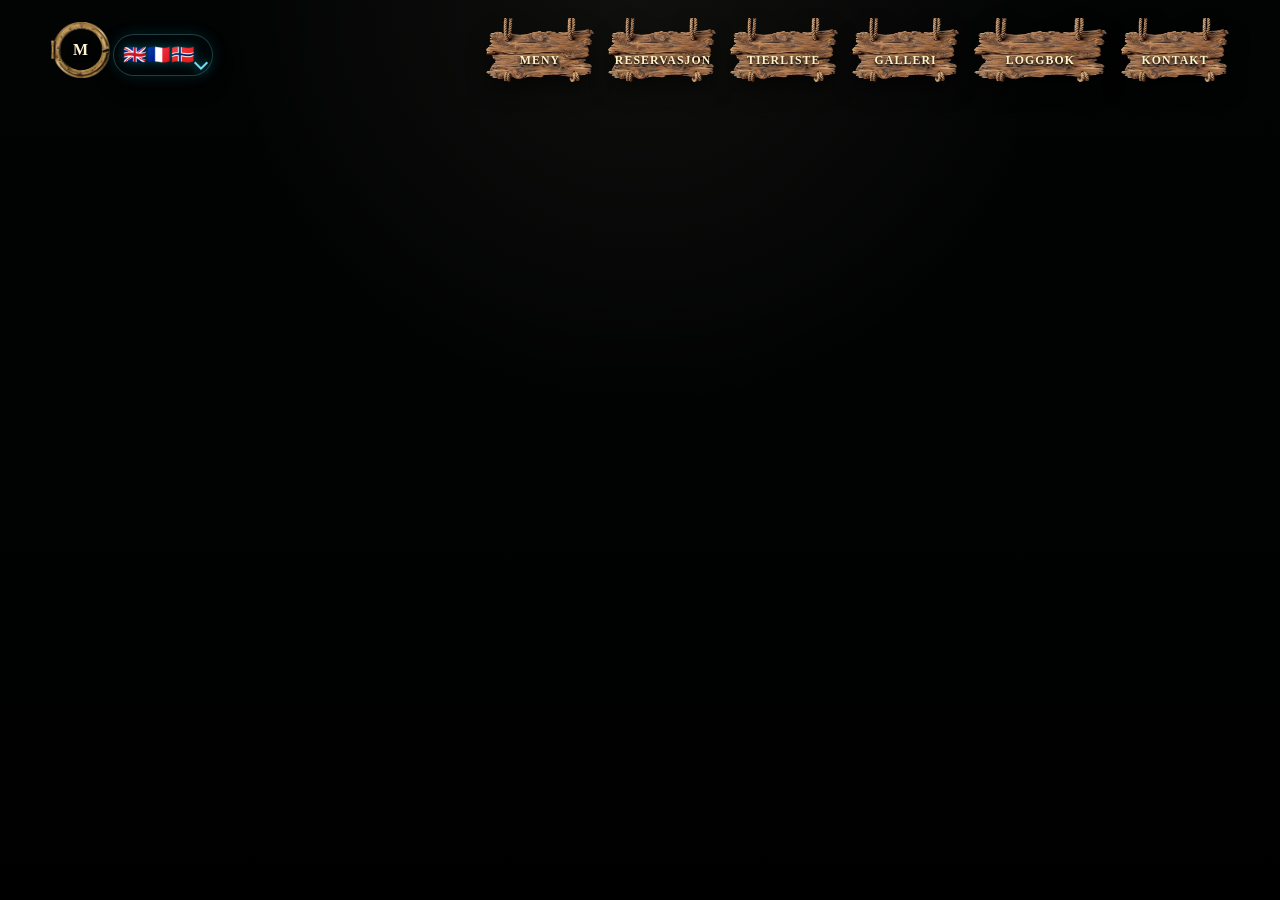
==== commit 9f405fea: "Temporarily hide unreleased menu and tier list content" ====
--- a/qr/index.html
+++ b/qr/index.html
@@ -16,13 +16,13 @@
       <nav class="site-nav" aria-label="Main navigation" data-i18n-aria="mainNavAria">
         <a href="../menu.html" data-i18n="navMenu">Menu</a>
         <a href="../reservations.html" data-i18n="navReservations">Booking</a>
-        <a href="results.html" data-i18n="navTierList">Tier list</a>
+        <a href="results.html" data-i18n="navTierList" hidden data-temporarily-hidden="tier-list">Tier list</a>
         <a href="../gallery.html" data-i18n="navGallery">Galerie</a>
         <a href="../logbook.html" data-i18n="navLogbook">Journal de bord</a>
         <a href="../index.html?preview=site#contact" data-i18n="navContact">Contact</a>
       </nav>
     </header>
-    <main class="tasting-shell">
+    <main class="tasting-shell" hidden data-temporarily-hidden="tier-list">
       <section class="tasting-hero compact">
         <div class="tasting-hero-content">
           <p class="site-kicker" data-i18n="ownerQrRoute">Owner QR route</p>
--- a/style.css
+++ b/style.css
@@ -146,6 +146,15 @@
   inset: -24%;
   content: "";
   border-radius: 50%;
+  pointer-events: none;
+}
+
+.gate:not(.flipped) .map-disc-button::before {
+  border: 2px solid rgba(240, 201, 108, 0.48);
+  box-shadow:
+    0 0 18px rgba(240, 201, 108, 0.34),
+    inset 0 0 18px rgba(240, 201, 108, 0.18);
+  animation: map-disc-invitation 2.15s ease-out infinite;
 }
 
 .disc-flip,
@@ -327,6 +336,27 @@
   font-weight: 700;
   letter-spacing: 0.12em;
   text-transform: uppercase;
+}
+
+.countdown-address {
+  display: inline-block;
+  min-height: 32px;
+  margin-top: clamp(0.45rem, 1.4vw, 0.75rem);
+  padding: 0.42rem 0.7rem;
+  color: rgba(217, 251, 255, 0.76);
+  font-family: "Trebuchet MS", Arial, sans-serif;
+  font-size: clamp(0.68rem, 1.5vw, 0.82rem);
+  font-weight: 700;
+  letter-spacing: 0.08em;
+  text-decoration: none;
+  text-transform: uppercase;
+  transition: color 180ms ease, text-shadow 180ms ease;
+}
+
+.countdown-address:hover,
+.countdown-address:focus-visible {
+  color: #e9fdff;
+  text-shadow: 0 0 12px rgba(76, 231, 255, 0.62);
 }
 
 .admin-preview-link {
@@ -947,6 +977,13 @@
   position: relative;
   margin-inline: calc(clamp(18px, 5vw, 72px) * -0.35);
   overflow: hidden;
+  cursor: grab;
+  touch-action: pan-y;
+  user-select: none;
+}
+
+.photo-carousel.is-dragging {
+  cursor: grabbing;
 }
 
 .photo-carousel::before,
@@ -1034,11 +1071,11 @@
   padding: 0 clamp(18px, 5vw, 72px) 0.8rem;
   transform: translateX(var(--carousel-offset, 0px));
   transition: transform 360ms cubic-bezier(0.22, 0.75, 0.24, 1);
+}
+
+.photo-carousel.is-dragging .photo-track {
+  transition: none;
   will-change: transform;
-}
-
-.photo-carousel.is-gliding .photo-track {
-  transition: none;
 }
 
 .opening-hours {
@@ -3234,6 +3271,23 @@
   }
 }
 
+@keyframes map-disc-invitation {
+  0%,
+  30% {
+    opacity: 0.2;
+    transform: scale(0.78);
+  }
+
+  65% {
+    opacity: 0.78;
+  }
+
+  100% {
+    opacity: 0;
+    transform: scale(1.04);
+  }
+}
+
 @keyframes disc-counter-whirlpool {
   0% {
     transform: rotate(180deg) scale(1);
@@ -3449,7 +3503,30 @@
   }
 
   .full-site {
-    background-size: 96% auto;
+    background:
+      linear-gradient(180deg, rgba(0, 0, 0, 0.18) 0%, rgba(0, 0, 0, 0.08) 30%, rgba(0, 0, 0, 0.24) 66%, rgba(0, 0, 0, 0.66) 90%, #000 100%),
+      url("assets/maelstrom-full-section-bg.webp");
+    background-position: center top;
+    background-repeat: no-repeat;
+    background-size:
+      100% 100%,
+      100% auto;
+  }
+
+  .site-hero::before {
+    position: absolute;
+    top: 42%;
+    left: 50%;
+    z-index: 0;
+    display: block;
+    width: 118vw;
+    height: 64vw;
+    max-height: 390px;
+    content: "";
+    pointer-events: none;
+    background: radial-gradient(ellipse, rgba(82, 234, 255, 0.2) 0%, rgba(22, 151, 184, 0.1) 42%, transparent 74%);
+    filter: blur(10px);
+    transform: translate(-50%, -50%);
   }
 
   .logbook-page {
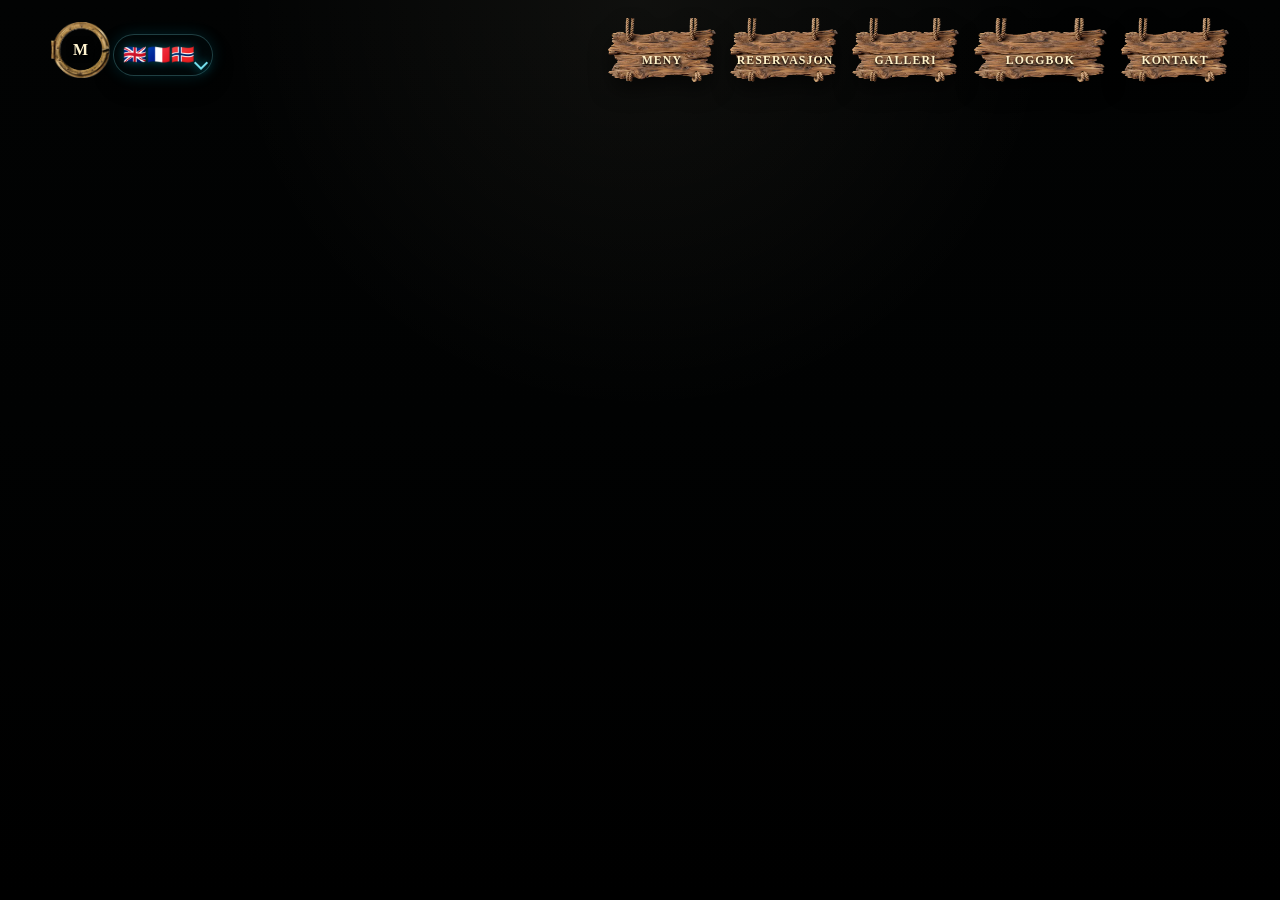
==== commit c1bfc3d7: "Ensure tier list button stays hidden" ====
--- a/qr/index.html
+++ b/qr/index.html
@@ -6,7 +6,7 @@
     <meta name="robots" content="noindex, nofollow, noarchive" />
     <title>Maelstrom | Tier List QR</title>
     <link rel="stylesheet" href="../style.css?v=20260911-performance" />
-    <link rel="stylesheet" href="tasting.css?v=20260831-site-audit" />
+    <link rel="stylesheet" href="tasting.css?v=20260917-hide-tier-list" />
   </head>
   <body class="tasting-body">
     <header class="site-header">
--- a/style.css
+++ b/style.css
@@ -759,6 +759,11 @@
     drop-shadow(0 0 42px rgba(3, 71, 116, 0.52));
   animation: logo-neon-breathe 3.8s ease-in-out infinite;
   user-select: none;
+}
+
+/* Temporary launch switch: remove this rule to restore the Tier List button. */
+.site-nav a[data-i18n="navTierList"] {
+  display: none !important;
 }
 
 .gate > .language-switcher {
--- a/qr/tasting.css
+++ b/qr/tasting.css
@@ -5,6 +5,11 @@
     radial-gradient(circle at 50% 0%, rgba(255, 244, 207, 0.055), transparent 26rem),
     linear-gradient(180deg, #020303 0%, #010202 46%, #000 100%);
   background-color: #000;
+}
+
+/* Temporary launch switch: remove this rule to restore the Tier List button. */
+.site-nav a[data-i18n="navTierList"] {
+  display: none !important;
 }
 
 .tasting-language-header {
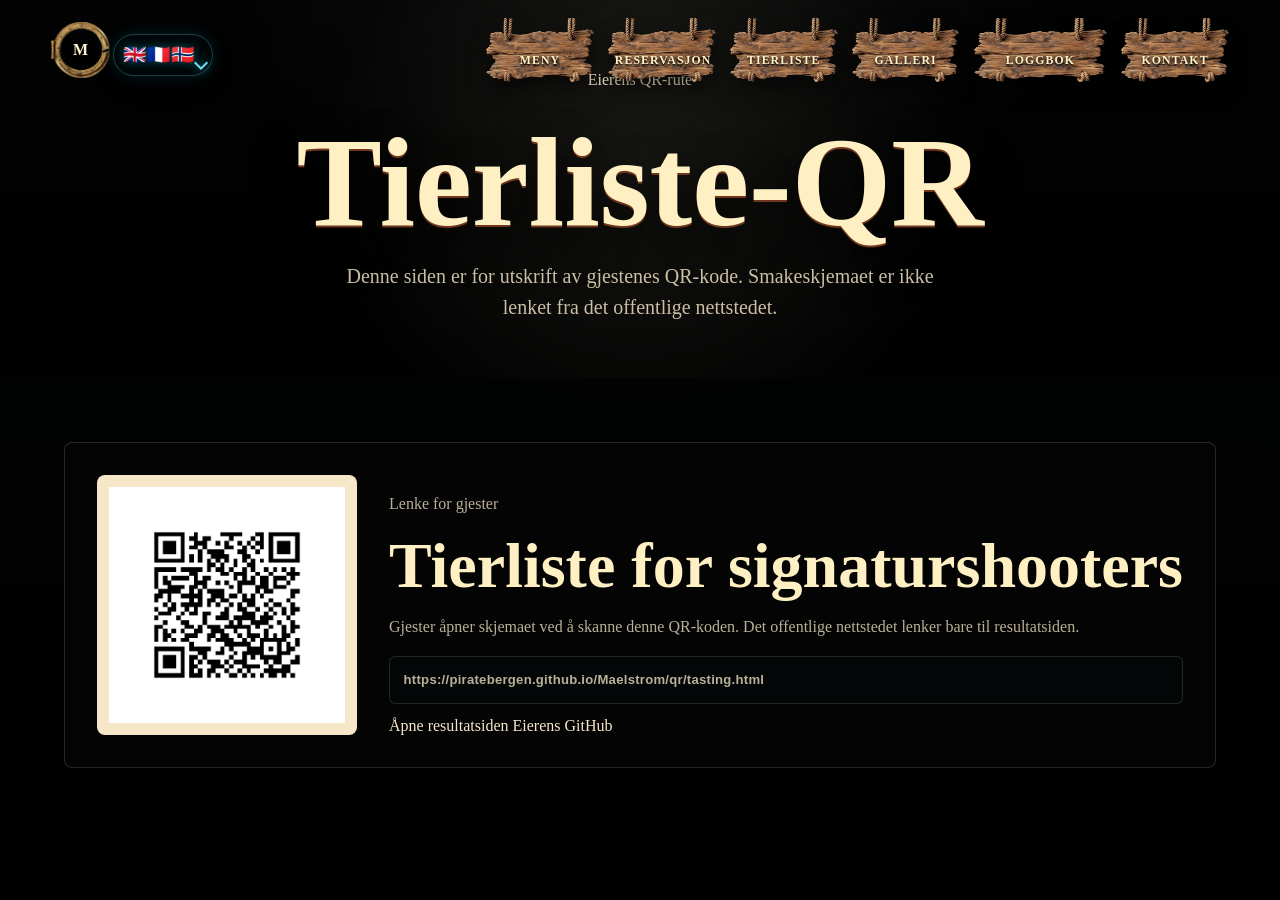
==== commit 9a03be7c: "Restore tier list voting and results" ====
--- a/qr/index.html
+++ b/qr/index.html
@@ -5,8 +5,8 @@
     <meta name="viewport" content="width=device-width, initial-scale=1" />
     <meta name="robots" content="noindex, nofollow, noarchive" />
     <title>Maelstrom | Tier List QR</title>
-    <link rel="stylesheet" href="../style.css?v=20260911-performance" />
-    <link rel="stylesheet" href="tasting.css?v=20260917-hide-tier-list" />
+    <link rel="stylesheet" href="../style.css?v=20261001-tier-list-live" />
+    <link rel="stylesheet" href="tasting.css?v=20261001-tier-list-live" />
   </head>
   <body class="tasting-body">
     <header class="site-header">
@@ -16,13 +16,13 @@
       <nav class="site-nav" aria-label="Main navigation" data-i18n-aria="mainNavAria">
         <a href="../menu.html" data-i18n="navMenu">Menu</a>
         <a href="../reservations.html" data-i18n="navReservations">Booking</a>
-        <a href="results.html" data-i18n="navTierList" hidden data-temporarily-hidden="tier-list">Tier list</a>
+        <a href="results.html" data-i18n="navTierList">Tier list</a>
         <a href="../gallery.html" data-i18n="navGallery">Galerie</a>
         <a href="../logbook.html" data-i18n="navLogbook">Journal de bord</a>
         <a href="../index.html?preview=site#contact" data-i18n="navContact">Contact</a>
       </nav>
     </header>
-    <main class="tasting-shell" hidden data-temporarily-hidden="tier-list">
+    <main class="tasting-shell">
       <section class="tasting-hero compact">
         <div class="tasting-hero-content">
           <p class="site-kicker" data-i18n="ownerQrRoute">Owner QR route</p>
--- a/style.css
+++ b/style.css
@@ -759,11 +759,6 @@
     drop-shadow(0 0 42px rgba(3, 71, 116, 0.52));
   animation: logo-neon-breathe 3.8s ease-in-out infinite;
   user-select: none;
-}
-
-/* Temporary launch switch: remove this rule to restore the Tier List button. */
-.site-nav a[data-i18n="navTierList"] {
-  display: none !important;
 }
 
 .gate > .language-switcher {
@@ -1909,6 +1904,15 @@
   text-transform: uppercase;
 }
 
+.gallery-invitation {
+  width: min(680px, 100%);
+  margin: -0.4rem auto clamp(1.5rem, 4vw, 2.5rem);
+  color: rgba(194, 244, 250, 0.82);
+  font-size: clamp(0.92rem, 1.7vw, 1.05rem);
+  line-height: 1.6;
+  text-align: center;
+}
+
 .simple-gallery {
   display: grid;
   width: min(1280px, 100%);
@@ -2450,6 +2454,10 @@
   border-radius: 4px;
 }
 
+.classic-cocktails-section[hidden] {
+  display: none !important;
+}
+
 .classic-cocktails-heading {
   margin-bottom: 1.2rem;
   text-align: center;
@@ -2495,6 +2503,23 @@
   color: rgba(245, 231, 200, 0.7);
   font-size: 0.9rem;
   line-height: 1.5;
+}
+
+.classic-cocktail-item .classic-cocktail-tagline,
+.classic-cocktail-item .classic-cocktail-tasting {
+  font-style: italic;
+}
+
+.classic-cocktail-item .classic-cocktail-recipe,
+.classic-cocktail-item .classic-cocktail-tasting {
+  margin-top: 0.55rem;
+}
+
+.classic-cocktail-item .signature-cocktail-allergens {
+  margin-top: 0.65rem;
+  color: rgba(255, 237, 187, 0.72);
+  font-size: 0.76rem;
+  font-style: italic;
 }
 
 .off-menu-note {
@@ -2558,6 +2583,10 @@
   z-index: 1;
 }
 
+.signature-cocktail-card[hidden] {
+  display: none !important;
+}
+
 .signature-cocktail-heading {
   display: flex;
   gap: 0.8rem;
@@ -2595,6 +2624,49 @@
 
 .signature-cocktail-card .signature-cocktail-recipe {
   margin-top: 0.45rem;
+}
+
+.signature-cocktail-card .signature-cocktail-tasting {
+  margin-top: 0.55rem;
+  color: rgba(244, 235, 210, 0.82);
+  font-style: italic;
+  line-height: 1.55;
+}
+
+.signature-cocktail-card .signature-cocktail-allergens {
+  margin-top: 0.7rem;
+  color: rgba(255, 237, 187, 0.72);
+  font-size: 0.76rem;
+  font-style: italic;
+}
+
+.allergen-legend {
+  margin-top: 1.35rem;
+  padding-top: 1rem;
+  color: rgba(245, 231, 200, 0.62);
+  border-top: 1px solid rgba(128, 241, 255, 0.14);
+}
+
+.allergen-legend h3 {
+  margin: 0 0 0.55rem;
+  color: rgba(255, 241, 197, 0.78);
+  font-size: 0.78rem;
+  letter-spacing: 0.08em;
+  text-transform: uppercase;
+}
+
+.allergen-legend ul {
+  display: flex;
+  flex-wrap: wrap;
+  gap: 0.3rem 1rem;
+  margin: 0;
+  padding: 0;
+  list-style: none;
+}
+
+.allergen-legend li {
+  font-size: 0.7rem;
+  line-height: 1.45;
 }
 
 .logbook-entry-icon {
--- a/qr/tasting.css
+++ b/qr/tasting.css
@@ -5,11 +5,6 @@
     radial-gradient(circle at 50% 0%, rgba(255, 244, 207, 0.055), transparent 26rem),
     linear-gradient(180deg, #020303 0%, #010202 46%, #000 100%);
   background-color: #000;
-}
-
-/* Temporary launch switch: remove this rule to restore the Tier List button. */
-.site-nav a[data-i18n="navTierList"] {
-  display: none !important;
 }
 
 .tasting-language-header {
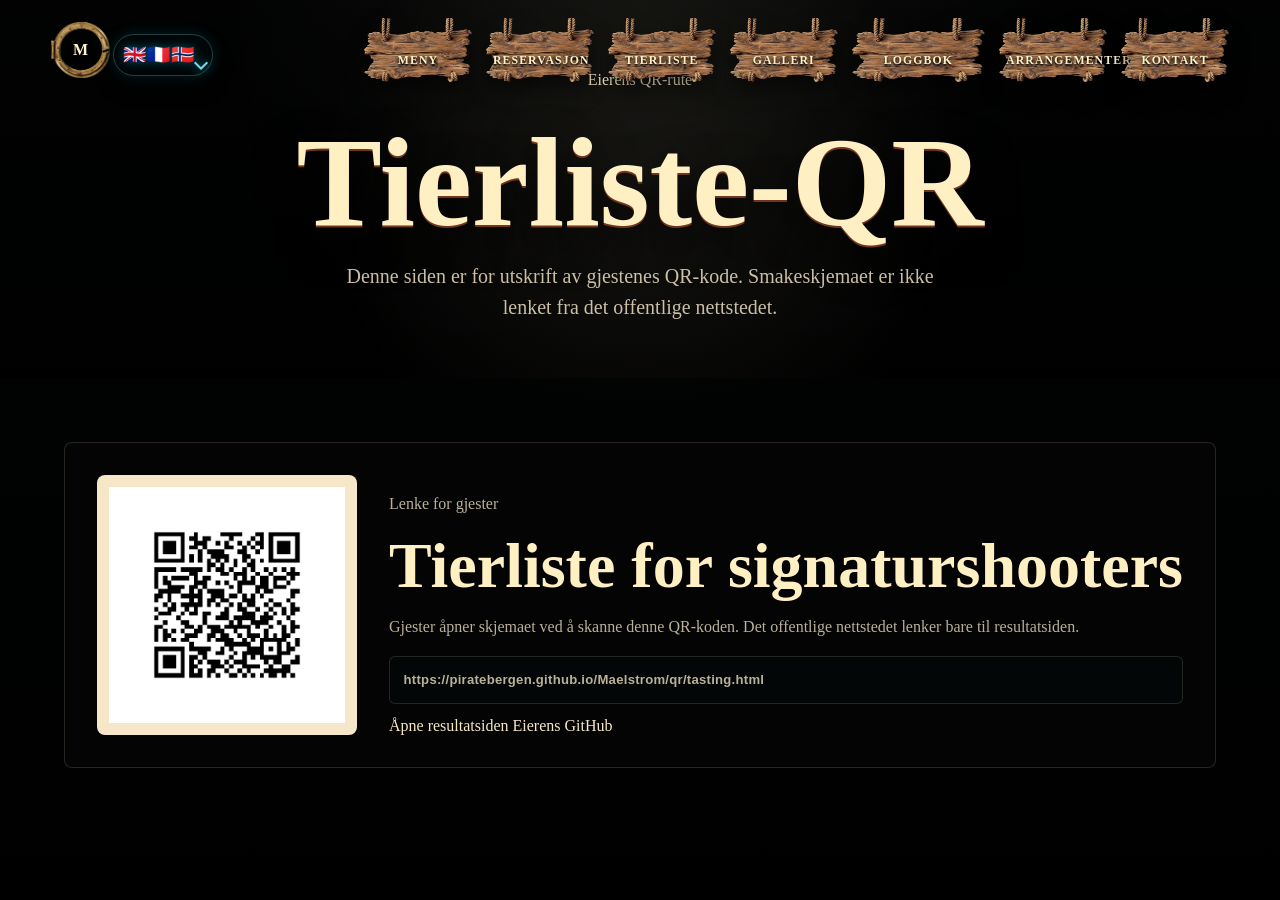
==== commit 03eb5053: "Add upcoming events page" ====
--- a/qr/index.html
+++ b/qr/index.html
@@ -5,7 +5,7 @@
     <meta name="viewport" content="width=device-width, initial-scale=1" />
     <meta name="robots" content="noindex, nofollow, noarchive" />
     <title>Maelstrom | Tier List QR</title>
-    <link rel="stylesheet" href="../style.css?v=20261001-tier-list-live" />
+    <link rel="stylesheet" href="../style.css?v=20261016-events" />
     <link rel="stylesheet" href="tasting.css?v=20261001-tier-list-live" />
   </head>
   <body class="tasting-body">
@@ -19,6 +19,7 @@
         <a href="results.html" data-i18n="navTierList">Tier list</a>
         <a href="../gallery.html" data-i18n="navGallery">Galerie</a>
         <a href="../logbook.html" data-i18n="navLogbook">Journal de bord</a>
+        <a href="../events.html" data-i18n="navEvents">Events</a>
         <a href="../index.html?preview=site#contact" data-i18n="navContact">Contact</a>
       </nav>
     </header>
@@ -54,6 +55,6 @@
         </div>
       </section>
     </main>
-    <script src="../i18n.js?v=20260909-booking-nav-label"></script>
+    <script src="../i18n.js?v=20261016-events"></script>
   </body>
 </html>
--- a/style.css
+++ b/style.css
@@ -469,13 +469,6 @@
   display: block;
 }
 
-/* Defer below-the-fold rendering while preserving the final visual layout. */
-.full-site .content-band,
-.full-site .site-footer {
-  content-visibility: auto;
-  contain-intrinsic-block-size: auto 800px;
-}
-
 .site-header {
   position: absolute;
   top: 0;
@@ -582,6 +575,225 @@
 .site-nav a[href$="logbook.html"] {
   width: clamp(118px, 10.4vw, 162px);
 }
+
+.events-band {
+  min-height: 100svh;
+  padding-top: clamp(145px, 16vw, 205px);
+  background:
+    radial-gradient(circle at 50% 18%, rgba(22, 143, 158, 0.18), transparent 34rem),
+    linear-gradient(90deg, rgba(0, 0, 0, 0.42), transparent 22%, transparent 78%, rgba(0, 0, 0, 0.42));
+}
+
+.events-heading {
+  max-width: 900px;
+  margin-inline: auto;
+  text-align: center;
+}
+
+.events-heading p {
+  margin: 0.4rem auto 0;
+  color: rgba(239, 231, 207, 0.82);
+  font: 0.96rem/1.7 "Trebuchet MS", Arial, sans-serif;
+}
+
+.events-group-title {
+  max-width: 1120px;
+  margin: 0 auto 1rem;
+  color: #f7d77d;
+  font: 900 clamp(1rem, 2vw, 1.3rem)/1.2 "Palatino Linotype", Georgia, serif;
+  letter-spacing: 0.13em;
+  text-transform: uppercase;
+}
+
+.events-grid {
+  display: grid;
+  width: min(1120px, 100%);
+  grid-template-columns: repeat(2, minmax(0, 1fr));
+  gap: clamp(1rem, 2.6vw, 1.8rem);
+  margin: 0 auto;
+}
+
+.event-card {
+  position: relative;
+  display: grid;
+  min-height: 310px;
+  align-content: start;
+  gap: 0.9rem;
+  padding: clamp(1.25rem, 3vw, 2rem);
+  overflow: hidden;
+  color: #eee5cc;
+  background:
+    linear-gradient(145deg, rgba(7, 34, 39, 0.96), rgba(2, 14, 17, 0.96)),
+    url("assets/maelstrom-pirate-map.webp") center / cover;
+  border: 1px solid rgba(240, 201, 108, 0.42);
+  border-radius: 12px;
+  box-shadow: 0 18px 38px rgba(0, 0, 0, 0.48), inset 0 0 30px rgba(9, 110, 126, 0.12);
+}
+
+.event-card-halloween::before {
+  position: absolute;
+  inset: 0;
+  content: "";
+  background: radial-gradient(circle at 88% 8%, rgba(239, 117, 32, 0.2), transparent 45%);
+  pointer-events: none;
+}
+
+.event-card > * {
+  position: relative;
+  z-index: 1;
+}
+
+.event-card-topline {
+  display: flex;
+  flex-wrap: wrap;
+  align-items: center;
+  justify-content: space-between;
+  gap: 0.65rem;
+  color: rgba(239, 231, 207, 0.76);
+  font: 800 0.7rem/1.4 "Trebuchet MS", Arial, sans-serif;
+  letter-spacing: 0.08em;
+  text-transform: uppercase;
+}
+
+.event-status {
+  padding: 0.35rem 0.62rem;
+  color: #1a0c04;
+  background: linear-gradient(145deg, #ffe19a, #c88b30);
+  border-radius: 999px;
+}
+
+.event-card h3 {
+  margin: 0;
+  color: #8ff4ff;
+  font: 900 clamp(1.55rem, 3vw, 2.35rem)/1.05 "Palatino Linotype", Georgia, serif;
+  text-shadow: 0 0 14px rgba(29, 203, 223, 0.34);
+}
+
+.event-card p {
+  margin: 0;
+  font: 0.94rem/1.68 "Trebuchet MS", Arial, sans-serif;
+}
+
+.event-card .event-special {
+  color: #f4bd63;
+  font-weight: 800;
+}
+
+.event-book-button {
+  width: fit-content;
+  margin-top: auto;
+  padding: 0.76rem 1rem;
+  color: #110904;
+  background: linear-gradient(145deg, #ffe6a0, #c6943a);
+  border: 1px solid rgba(255, 238, 184, 0.7);
+  border-radius: 6px;
+  box-shadow: 0 8px 20px rgba(0, 0, 0, 0.36);
+  font: 900 0.72rem/1 "Trebuchet MS", Arial, sans-serif;
+  letter-spacing: 0.12em;
+  text-transform: uppercase;
+}
+
+.event-book-button:hover,
+.event-book-button:focus-visible {
+  outline: none;
+  box-shadow: 0 0 16px rgba(240, 201, 108, 0.42), 0 10px 24px rgba(0, 0, 0, 0.4);
+  transform: translateY(-1px);
+}
+
+.events-past-title {
+  margin-top: clamp(2.8rem, 7vw, 5rem);
+  color: rgba(239, 231, 207, 0.52);
+}
+
+.events-grid-past {
+  grid-template-columns: minmax(0, 1fr);
+}
+
+.event-card-past {
+  min-height: 230px;
+  color: rgba(222, 222, 216, 0.56);
+  filter: grayscale(1);
+  opacity: 0.62;
+}
+
+.event-card-past .event-status {
+  color: rgba(242, 242, 238, 0.8);
+  background: rgba(103, 110, 112, 0.5);
+}
+
+.event-card-past h3 {
+  color: rgba(216, 224, 224, 0.68);
+  text-shadow: none;
+}
+
+.site-public-footer {
+  padding: 1.1rem 1rem max(1.4rem, env(safe-area-inset-bottom));
+  color: rgba(239, 231, 207, 0.7);
+  font: 0.72rem/1.5 "Trebuchet MS", Arial, sans-serif;
+  letter-spacing: 0.08em;
+  text-align: center;
+  text-transform: uppercase;
+}
+
+.site-public-footer a:hover,
+.site-public-footer a:focus-visible {
+  color: #91edf2;
+}
+
+.legal-band {
+  min-height: 100svh;
+  padding-top: clamp(130px, 15vw, 190px);
+  padding-bottom: 3rem;
+}
+
+.legal-sheet {
+  width: min(860px, calc(100vw - 32px));
+  margin: 0 auto;
+  padding: clamp(1.35rem, 4vw, 3rem);
+  color: #efe7cf;
+  border: 1px solid rgba(205, 170, 91, 0.42);
+  border-radius: 20px;
+  background: linear-gradient(145deg, rgba(5, 27, 34, 0.96), rgba(2, 13, 18, 0.98));
+  box-shadow: 0 24px 70px rgba(0, 0, 0, 0.52), inset 0 0 34px rgba(46, 195, 217, 0.05);
+}
+
+.legal-sheet h1 {
+  margin: 0 0 1rem;
+  color: #91edf2;
+  font: clamp(2rem, 5vw, 3.8rem)/1 Georgia, serif;
+  white-space: normal;
+}
+
+.legal-sheet h2 {
+  margin: 1.65rem 0 0.35rem;
+  color: #f0c96c;
+  font: 1.15rem/1.25 Georgia, serif;
+}
+
+.legal-sheet p {
+  max-width: 74ch;
+  margin: 0.4rem 0;
+  line-height: 1.7;
+}
+
+.legal-sheet a {
+  color: #91edf2;
+  text-decoration: underline;
+  text-underline-offset: 0.18em;
+}
+
+.legal-kicker {
+  color: rgba(239, 231, 207, 0.66);
+  font-size: 0.72rem;
+  letter-spacing: 0.16em;
+  text-transform: uppercase;
+}
+
+.legal-copy { display: none; }
+html[lang="nb"] .legal-copy-no,
+html[lang="no"] .legal-copy-no,
+html[lang="en"] .legal-copy-en,
+html[lang="fr"] .legal-copy-fr { display: block; }
 
 .language-switcher {
   position: absolute;
@@ -1092,6 +1304,28 @@
   text-transform: uppercase;
 }
 
+.opening-hours-note {
+  display: flex;
+  align-items: center;
+  justify-content: center;
+  gap: 0.45rem;
+  margin: 0.35rem auto 0;
+  color: rgba(164, 244, 255, 0.86);
+  font: 800 clamp(0.62rem, 1vw, 0.72rem)/1.2 "Trebuchet MS", Arial, sans-serif;
+  letter-spacing: 0.13em;
+  text-align: center;
+  text-transform: uppercase;
+}
+
+.opening-hours-note::before {
+  width: 0.38rem;
+  height: 0.38rem;
+  content: "";
+  background: #80f1ff;
+  border-radius: 50%;
+  box-shadow: 0 0 10px rgba(0, 221, 255, 0.75);
+}
+
 .opening-hours span:not(:last-child)::after {
   margin-left: clamp(0.8rem, 2vw, 1.4rem);
   color: rgba(128, 241, 255, 0.38);
@@ -2446,6 +2680,281 @@
   line-height: 1.5;
 }
 
+.halloween-cocktail-card {
+  position: relative;
+  max-width: 920px;
+  margin: 0 auto clamp(1.4rem, 3.5vw, 2.5rem);
+  padding: clamp(1.35rem, 3.5vw, 2.4rem);
+  overflow: hidden;
+  text-align: center;
+  background:
+    radial-gradient(circle at 50% 0%, rgba(212, 119, 37, 0.2), transparent 15rem),
+    linear-gradient(145deg, rgba(22, 8, 5, 0.94), rgba(4, 18, 20, 0.96));
+  border: 1px solid rgba(226, 151, 69, 0.68);
+  border-radius: 8px;
+  box-shadow:
+    inset 0 0 42px rgba(143, 50, 18, 0.14),
+    0 0 24px rgba(217, 95, 24, 0.16),
+    0 20px 36px rgba(0, 0, 0, 0.42);
+}
+
+.halloween-cocktail-card::before,
+.halloween-cocktail-card::after {
+  position: absolute;
+  width: 74px;
+  height: 74px;
+  content: "";
+  pointer-events: none;
+  border-color: rgba(240, 188, 98, 0.48);
+}
+
+.halloween-cocktail-card::before {
+  top: 12px;
+  left: 12px;
+  border-top: 1px solid;
+  border-left: 1px solid;
+}
+
+.halloween-cocktail-card::after {
+  right: 12px;
+  bottom: 12px;
+  border-right: 1px solid;
+  border-bottom: 1px solid;
+}
+
+.halloween-cocktail-card > * {
+  position: relative;
+  z-index: 1;
+}
+
+.halloween-cocktail-card .halloween-cocktail-kicker {
+  margin: 0 0 0.45rem;
+  color: rgba(237, 157, 74, 0.94);
+  font: 800 0.72rem/1.3 "Trebuchet MS", Arial, sans-serif;
+  letter-spacing: 0.19em;
+  text-transform: uppercase;
+}
+
+.halloween-cocktail-card h2 {
+  margin: 0;
+  color: #fff0c4;
+  font-family: "Palatino Linotype", "Book Antiqua", Georgia, serif;
+  font-size: clamp(1.7rem, 4vw, 2.7rem);
+  font-weight: 500;
+  text-shadow: 0 0 18px rgba(225, 92, 26, 0.3);
+}
+
+.halloween-cocktail-heading {
+  display: flex;
+  align-items: center;
+  justify-content: center;
+  flex-wrap: wrap;
+  gap: 0.7rem;
+}
+
+.halloween-cocktail-price {
+  color: rgba(255, 226, 174, 0.82);
+  font: 800 clamp(0.68rem, 1.3vw, 0.82rem)/1 "Trebuchet MS", Arial, sans-serif;
+  letter-spacing: 0.08em;
+  white-space: nowrap;
+}
+
+.halloween-video-button {
+  flex-basis: 50px;
+  width: 50px;
+  height: 50px;
+  padding: 0;
+  background:
+    radial-gradient(circle at 50% 35%, rgba(255, 170, 67, 0.24), transparent 68%),
+    rgba(23, 9, 5, 0.9);
+  border-color: rgba(240, 164, 76, 0.72);
+  box-shadow:
+    0 0 12px rgba(226, 103, 35, 0.46),
+    0 8px 16px rgba(0, 0, 0, 0.48);
+}
+
+.halloween-video-button::after {
+  color: #2a1008;
+  content: "▶";
+  background: #e99a45;
+  border-color: #2b120b;
+  font-size: 10px;
+  box-shadow: 0 0 12px rgba(239, 127, 43, 0.86);
+}
+
+.halloween-video-button:hover,
+.halloween-video-button:focus-visible,
+.halloween-video-button.is-opening {
+  border-color: rgba(255, 215, 143, 0.98);
+  box-shadow:
+    0 0 18px rgba(239, 127, 43, 0.78),
+    0 10px 20px rgba(0, 0, 0, 0.5);
+}
+
+.halloween-video-stage {
+  display: grid;
+  width: min(92vw, 980px);
+  max-height: calc(100svh - 54px);
+  place-items: center;
+}
+
+.halloween-video-stage video {
+  display: block;
+  width: 100%;
+  max-height: calc(100svh - 72px);
+  background: #000;
+  border: 1px solid rgba(240, 164, 76, 0.66);
+  border-radius: 10px;
+  box-shadow: 0 0 26px rgba(226, 103, 35, 0.28), 0 28px 56px rgba(0, 0, 0, 0.72);
+}
+
+.halloween-cocktail-card .halloween-cocktail-intro {
+  max-width: 660px;
+  margin: 0.8rem auto 0;
+  color: rgba(245, 231, 200, 0.78);
+  font-size: clamp(0.88rem, 1.5vw, 1rem);
+  line-height: 1.55;
+}
+
+.halloween-cocktail-card .halloween-cocktail-recipe,
+.halloween-cocktail-card .halloween-cocktail-tasting,
+.halloween-cocktail-card .halloween-cocktail-allergens {
+  max-width: 680px;
+  margin: 0.7rem auto 0;
+  color: rgba(245, 231, 200, 0.76);
+  font-size: clamp(0.82rem, 1.4vw, 0.96rem);
+  line-height: 1.5;
+}
+
+.halloween-cocktail-card .halloween-cocktail-tasting {
+  color: rgba(255, 226, 174, 0.9);
+  font-style: italic;
+}
+
+.halloween-cocktail-card .halloween-cocktail-allergens {
+  color: rgba(255, 237, 187, 0.72);
+  font-size: 0.76rem;
+  font-style: italic;
+  letter-spacing: 0.05em;
+}
+
+.halloween-cocktail-legend {
+  max-width: 760px;
+  margin: clamp(1rem, 2.5vw, 1.5rem) auto 0;
+  padding: clamp(1rem, 2.8vw, 1.5rem);
+  color: rgba(34, 16, 7, 0.94);
+  text-align: left;
+  background:
+    linear-gradient(rgba(239, 216, 165, 0.9), rgba(210, 178, 119, 0.9)),
+    url("assets/parchment-background.webp");
+  background-size: cover;
+  border: 1px solid rgba(240, 201, 108, 0.45);
+  box-shadow: inset 0 0 28px rgba(73, 34, 12, 0.24), 0 12px 28px rgba(0, 0, 0, 0.28);
+  transform: rotate(-0.2deg);
+}
+
+.halloween-cocktail-legend p {
+  margin: 0;
+  font-family: "Segoe Print", "Bradley Hand ITC", "Lucida Handwriting", "Comic Sans MS", cursive;
+  font-size: clamp(0.88rem, 1.7vw, 1.06rem);
+  font-weight: 700;
+  line-height: 1.7;
+}
+
+.halloween-cocktail-legend details p {
+  margin-top: 0.8rem;
+}
+
+.halloween-cocktail-legend summary {
+  width: fit-content;
+  margin-top: 0.75rem;
+  color: #542515;
+  cursor: pointer;
+  font: 800 0.76rem/1.3 "Trebuchet MS", Arial, sans-serif;
+  letter-spacing: 0.08em;
+  text-decoration: underline;
+  text-underline-offset: 3px;
+  text-transform: uppercase;
+}
+
+.halloween-cocktail-video {
+  margin: 1.2rem auto 0;
+}
+
+.signature-tasting-photo {
+  z-index: 1;
+  width: min(100%, 560px);
+  margin: clamp(1rem, 2.5vw, 1.5rem) auto 0;
+  cursor: zoom-in;
+  transform: none;
+}
+
+.signature-tasting-photo:hover {
+  transform: none;
+}
+
+.signature-tasting-photo img {
+  object-position: 52% 50%;
+}
+
+.tasting-photo-lightbox { cursor: zoom-out; }
+.tasting-photo-lightbox .lightbox-frame { pointer-events: none; }
+
+.menu-photo-trigger::after,
+.tasting-photo-lightbox .lightbox-frame::after {
+  display: none;
+}
+
+.photo-placeholder > .menu-photo-frame-overlay {
+  position: absolute;
+  inset: 0;
+  z-index: 2;
+  width: 100%;
+  height: 100%;
+  object-fit: contain;
+  pointer-events: none;
+}
+
+.signature-cocktail-photo {
+  z-index: 1;
+  width: min(100%, 280px);
+  margin: 0.85rem auto 0;
+  cursor: zoom-in;
+  transform: none;
+}
+
+.menu-page .content-band {
+  content-visibility: visible;
+}
+
+.signature-cocktail-photo:hover,
+.signature-cocktail-photo:focus-visible {
+  transform: translateY(-2px);
+}
+
+.signature-cocktail-photo-landscape {
+  width: min(100%, 420px);
+}
+
+.menu-category-price,
+.signature-tasting-card .menu-item-price {
+  color: #fff1c5;
+  font-family: "Palatino Linotype", "Book Antiqua", Georgia, serif;
+  font-size: clamp(1rem, 1.8vw, 1.2rem);
+  font-weight: 700;
+  letter-spacing: 0.08em;
+  text-shadow: 0 0 10px rgba(255, 202, 92, 0.3);
+}
+
+.section-heading .menu-category-price,
+.classic-cocktails-heading .menu-category-price {
+  margin: 0.45rem 0 0;
+}
+
+.signature-tasting-card .menu-item-price {
+  margin-top: 0.5rem;
+}
+
 .classic-cocktails-section {
   margin-top: clamp(2.3rem, 5vw, 4rem);
   padding: clamp(1.3rem, 3vw, 2rem);
@@ -2503,6 +3012,20 @@
   color: rgba(245, 231, 200, 0.7);
   font-size: 0.9rem;
   line-height: 1.5;
+}
+
+.mocktail-availability,
+.classic-cocktail-item .mocktail-availability,
+.signature-cocktail-card .mocktail-availability {
+  margin: 0.18rem 0 0;
+  color: rgba(128, 241, 255, 0.9);
+  font-family: "Trebuchet MS", Arial, sans-serif;
+  font-size: 0.72rem;
+  font-style: normal;
+  font-weight: 800;
+  letter-spacing: 0.07em;
+  line-height: 1.35;
+  text-transform: uppercase;
 }
 
 .classic-cocktail-item .classic-cocktail-tagline,
@@ -2596,6 +3119,19 @@
 .signature-cocktail-heading .logbook-entry-icon {
   order: 2;
   margin-left: auto;
+}
+
+.signature-cocktail-price {
+  position: relative;
+  z-index: 1;
+  order: 1;
+  flex: 0 0 auto;
+  color: rgba(255, 241, 197, 0.72);
+  font-family: "Trebuchet MS", Arial, sans-serif;
+  font-size: clamp(0.62rem, 1vw, 0.72rem);
+  font-weight: 800;
+  letter-spacing: 0.06em;
+  white-space: nowrap;
 }
 
 .signature-cocktail-card h4 {
@@ -2791,7 +3327,6 @@
     transition-duration: 0.01ms;
   }
 }
-
 .booking-band {
   display: grid;
   grid-template-columns: minmax(0, 0.9fr) minmax(320px, 0.7fr);
@@ -3463,6 +3998,62 @@
   }
 }
 
+/* Tablet layout: preserve the framed desktop aesthetic without squeezing cards. */
+@media (min-width: 721px) and (max-width: 1100px) {
+  .site-header {
+    gap: 0.4rem;
+    padding: 14px 14px;
+  }
+
+  .brand-symbol {
+    width: 44px;
+  }
+
+  .site-nav {
+    flex: 1;
+    justify-content: flex-end;
+    gap: clamp(0.12rem, 0.45vw, 0.32rem);
+    font-size: clamp(0.58rem, 1.15vw, 0.72rem);
+    letter-spacing: 0.045em;
+  }
+
+  .site-nav a {
+    width: clamp(72px, 9.2vw, 98px);
+    min-height: clamp(46px, 6.2vw, 62px);
+    padding: clamp(1rem, 2.5vw, 1.55rem) 0.25rem 0.42rem;
+  }
+
+  .site-nav a[href$="logbook.html"] {
+    width: clamp(90px, 11.2vw, 116px);
+  }
+
+  .language-switcher {
+    top: 19px;
+    left: 62px;
+  }
+
+  .language-toggle {
+    min-width: 70px;
+    height: 38px;
+    padding-right: 0.95rem;
+    padding-left: 0.45rem;
+    font-size: 1rem;
+  }
+
+  .signature-cocktail-grid {
+    grid-template-columns: repeat(2, minmax(0, 1fr));
+    gap: clamp(0.9rem, 2vw, 1.2rem);
+  }
+
+  .signature-cocktail-card {
+    min-width: 0;
+  }
+
+  .signature-cocktail-heading {
+    flex-wrap: wrap;
+  }
+}
+
 @media (max-width: 720px) {
   html {
     min-height: 100svh;
@@ -3700,10 +4291,12 @@
   }
 
   .menu-page .site-nav,
-.reservations-page .site-nav,
-.gallery-page .site-nav,
-.logbook-page .site-nav,
-.tasting-body .site-nav {
+  .reservations-page .site-nav,
+  .gallery-page .site-nav,
+  .logbook-page .site-nav,
+  .events-page .site-nav,
+  .legal-page .site-nav,
+  .tasting-body .site-nav {
     top: max(38px, calc(env(safe-area-inset-top) + 30px));
   }
 
@@ -3711,7 +4304,23 @@
 .reservations-page .content-band,
 .gallery-page .content-band,
 .logbook-page .content-band {
-    padding-top: max(150px, calc(env(safe-area-inset-top) + 138px));
+    padding-top: max(198px, calc(env(safe-area-inset-top) + 186px));
+  }
+
+  .events-page .content-band {
+    padding-top: max(210px, calc(env(safe-area-inset-top) + 198px));
+  }
+
+  .site-nav a:last-child {
+    grid-column: 3 / span 2;
+  }
+
+  .events-grid {
+    grid-template-columns: 1fr;
+  }
+
+  .event-card {
+    min-height: 0;
   }
 
   .logbook-band {
@@ -4377,6 +4986,95 @@
 .privacy-dialog-close:hover, .privacy-dialog-close:focus-visible { outline: 2px solid #55dceb; outline-offset: 2px; }
 .privacy-dialog-email { display: inline-grid; min-height: 44px; margin-top: 1.8rem; padding: 0.65rem 1rem; color: #031214; background: linear-gradient(145deg, #c9fbff, #55dceb); border-radius: 999px; font-weight: 900; text-decoration: none; place-items: center; }
 
+.event-announcement {
+  width: min(560px, calc(100% - 28px));
+  max-height: min(90svh, 780px);
+  padding: 0;
+  overflow: hidden;
+  color: #f5e7c8;
+  background: rgba(0, 8, 11, 0.98);
+  border: 1px solid rgba(110, 234, 255, 0.52);
+  border-radius: 22px;
+  box-shadow: 0 30px 100px rgba(0, 0, 0, 0.9), 0 0 42px rgba(0, 221, 255, 0.24), inset 0 0 48px rgba(0, 221, 255, 0.06);
+}
+
+.event-announcement::backdrop {
+  background: rgba(0, 3, 5, 0.82);
+  backdrop-filter: blur(6px);
+}
+
+.event-announcement-card {
+  position: relative;
+  display: grid;
+  max-height: min(90svh, 780px);
+  box-sizing: border-box;
+  padding: clamp(28px, 6vw, 48px);
+  overflow-y: auto;
+  text-align: center;
+  place-items: center;
+}
+
+.event-announcement-card::before,
+.event-announcement-card::after {
+  content: "";
+  position: absolute;
+  z-index: 0;
+  width: 86px;
+  height: 86px;
+  pointer-events: none;
+  border-color: rgba(193, 154, 72, 0.62);
+}
+
+.event-announcement-card::before { top: 12px; left: 12px; border-top: 1px solid; border-left: 1px solid; }
+.event-announcement-card::after { right: 12px; bottom: 12px; border-right: 1px solid; border-bottom: 1px solid; }
+.event-announcement-card > * { position: relative; z-index: 2; }
+
+.event-announcement-glow {
+  position: absolute;
+  z-index: 0;
+  top: -100px;
+  left: 50%;
+  width: 360px;
+  height: 260px;
+  pointer-events: none;
+  background: radial-gradient(circle, rgba(0, 221, 255, 0.25), transparent 68%);
+  transform: translateX(-50%);
+}
+
+.event-announcement-logo { width: min(220px, 58vw); max-height: 112px; margin: -8px 0 8px; object-fit: contain; }
+.event-announcement-eyebrow { margin: 0 0 10px; color: #72efff; font: 800 0.72rem/1.3 "Trebuchet MS", Arial, sans-serif; letter-spacing: 0.24em; text-transform: uppercase; }
+.event-announcement h2 { margin: 0; color: #f1fdff; font: 700 clamp(1.7rem, 6vw, 2.65rem)/1.05 Georgia, "Times New Roman", serif; text-shadow: 0 0 22px rgba(0, 221, 255, 0.42); }
+.event-announcement-message { max-width: 42ch; margin: 18px 0 0; color: rgba(245, 231, 200, 0.86); font: 500 1rem/1.65 "Trebuchet MS", Arial, sans-serif; white-space: pre-line; }
+.event-announcement-image { width: min(100%, 430px); max-height: 280px; margin-top: 22px; border: 1px solid rgba(193, 154, 72, 0.52); border-radius: 12px; object-fit: cover; box-shadow: 0 16px 34px rgba(0, 0, 0, 0.5); }
+.event-announcement-link { display: inline-grid; min-height: 44px; margin-top: 24px; padding: 0.65rem 1.25rem; color: #031214; background: linear-gradient(145deg, #c9fbff, #55dceb); border-radius: 999px; font: 900 0.78rem/1.2 "Trebuchet MS", Arial, sans-serif; letter-spacing: 0.08em; text-decoration: none; text-transform: uppercase; box-shadow: 0 0 22px rgba(0, 221, 255, 0.24); place-items: center; }
+.event-announcement-link:hover, .event-announcement-link:focus-visible { filter: brightness(1.12); outline: 2px solid #d7fbff; outline-offset: 3px; }
+
+.event-announcement-close {
+  position: absolute;
+  z-index: 4;
+  top: 14px;
+  right: 14px;
+  width: 42px;
+  height: 42px;
+  padding: 0;
+  cursor: pointer;
+  background: rgba(2, 14, 17, 0.9);
+  border: 1px solid rgba(110, 234, 255, 0.48);
+  border-radius: 50%;
+}
+
+.event-announcement-close::before,
+.event-announcement-close::after { content: ""; position: absolute; top: 19px; left: 10px; width: 20px; height: 2px; background: #72efff; }
+.event-announcement-close::before { transform: rotate(45deg); }
+.event-announcement-close::after { transform: rotate(-45deg); }
+.event-announcement-close:hover, .event-announcement-close:focus-visible { outline: 2px solid #55dceb; outline-offset: 2px; }
+
+@media (max-width: 520px) {
+  .event-announcement-card { padding: 34px 22px 30px; }
+  .event-announcement-logo { width: min(190px, 54vw); }
+  .event-announcement-image { max-height: 220px; }
+}
+
 .gallery-removal-link {
   display: block;
   width: fit-content;
@@ -4416,3 +5114,4 @@
     transition-duration: 1ms !important;
   }
 }
+
--- a/qr/tasting.css
+++ b/qr/tasting.css
@@ -378,6 +378,201 @@
   gap: 0.55rem;
 }
 
+.drag-tier-hint {
+  max-width: 760px;
+  margin: 0 auto;
+  color: rgba(164, 244, 255, 0.76);
+  line-height: 1.55;
+  text-align: center;
+}
+
+.cocktail-list {
+  display: grid;
+  gap: 0.6rem;
+  padding: clamp(0.8rem, 2vw, 1.1rem);
+  background: rgba(0, 13, 15, 0.82);
+  border: 1px solid rgba(128, 241, 255, 0.22);
+  border-radius: 8px;
+  box-shadow: inset 0 0 28px rgba(0, 0, 0, 0.4), 0 14px 28px rgba(0, 0, 0, 0.25);
+}
+
+.unranked-heading {
+  color: #bffaff;
+  font-family: "Trebuchet MS", Arial, sans-serif;
+  font-size: 0.74rem;
+  font-weight: 900;
+  letter-spacing: 0.14em;
+  text-transform: uppercase;
+}
+
+.unranked-drop-zone,
+.tier-items {
+  display: flex;
+  min-height: 62px;
+  flex-wrap: wrap;
+  gap: 0.55rem;
+  align-items: center;
+  padding: 0.65rem;
+}
+
+.unranked-drop-zone {
+  border: 1px dashed rgba(128, 241, 255, 0.26);
+  border-radius: 7px;
+}
+
+.tier-drop-zone {
+  transition: border-color 150ms ease, box-shadow 150ms ease, transform 150ms ease;
+}
+
+.tier-drop-zone.is-drop-target {
+  border-color: rgba(189, 253, 255, 0.9);
+  box-shadow: 0 0 22px rgba(0, 221, 255, 0.28), inset 0 0 20px rgba(0, 221, 255, 0.08);
+}
+
+.tier-cocktail {
+  min-height: 44px;
+  padding: 0.6rem 0.78rem;
+  color: #d9fbff;
+  cursor: grab;
+  touch-action: none;
+  user-select: none;
+  background: linear-gradient(145deg, rgba(9, 43, 48, 0.96), rgba(2, 20, 24, 0.96));
+  border: 1px solid rgba(128, 241, 255, 0.3);
+  border-radius: 6px;
+  font-family: "Trebuchet MS", Arial, sans-serif;
+  font-size: clamp(0.72rem, 1.8vw, 0.84rem);
+  font-weight: 900;
+  letter-spacing: 0.035em;
+  text-align: left;
+  box-shadow: 0 5px 12px rgba(0, 0, 0, 0.3), 0 0 12px rgba(0, 221, 255, 0.07);
+}
+
+.tier-cocktail:active {
+  cursor: grabbing;
+}
+
+.tier-cocktail.is-selected {
+  color: #031214;
+  background: linear-gradient(145deg, #c9fbff, #55dceb);
+  border-color: #d9fbff;
+  box-shadow: 0 0 18px rgba(0, 221, 255, 0.38);
+}
+
+.tier-cocktail.is-dragging {
+  z-index: 5;
+  opacity: 0.62;
+  transform: scale(1.04);
+}
+
+body.cocktail-modal-open { overflow: hidden; }
+
+.cocktail-details-modal {
+  position: fixed;
+  inset: 0;
+  z-index: 200;
+  display: grid;
+  padding: max(18px, env(safe-area-inset-top)) 18px max(18px, env(safe-area-inset-bottom));
+  place-items: center;
+}
+
+.cocktail-details-modal[hidden] { display: none; }
+
+.cocktail-details-backdrop {
+  position: absolute;
+  inset: 0;
+  width: 100%;
+  height: 100%;
+  padding: 0;
+  background: rgba(0, 3, 4, 0.84);
+  border: 0;
+  backdrop-filter: blur(8px);
+}
+
+.cocktail-details-card {
+  position: relative;
+  z-index: 1;
+  display: grid;
+  width: min(560px, 100%);
+  max-height: calc(100svh - 36px);
+  gap: 1.15rem;
+  padding: clamp(1.4rem, 5vw, 2.2rem);
+  overflow: auto;
+  color: #d9fbff;
+  background: radial-gradient(circle at 85% 0%, rgba(0, 221, 255, 0.13), transparent 12rem), linear-gradient(145deg, #061719, #01090b);
+  border: 1px solid rgba(128, 241, 255, 0.38);
+  border-radius: 10px;
+  box-shadow: 0 0 38px rgba(0, 221, 255, 0.16), 0 28px 70px rgba(0, 0, 0, 0.72);
+}
+
+.cocktail-details-card h2 {
+  max-width: calc(100% - 2.5rem);
+  margin: 0;
+  color: #e9fdff;
+  font-size: clamp(1.7rem, 6vw, 2.6rem);
+  line-height: 1;
+  text-shadow: 0 0 14px rgba(0, 221, 255, 0.42);
+}
+
+.cocktail-details-photo {
+  display: block;
+  width: auto;
+  max-width: 100%;
+  height: auto;
+  max-height: min(52svh, 520px);
+  margin-inline: auto;
+  object-fit: contain;
+  object-position: center;
+  border-radius: 7px;
+  background: rgba(0, 3, 4, 0.72);
+  box-shadow: 0 12px 32px rgba(0, 0, 0, 0.42);
+}
+
+.cocktail-details-photo[hidden] { display: none; }
+
+.cocktail-details-card section { display: grid; gap: 0.35rem; }
+
+.cocktail-details-card h3 {
+  margin: 0;
+  color: rgba(164, 244, 255, 0.66);
+  font-size: 0.72rem;
+  letter-spacing: 0.14em;
+  text-transform: uppercase;
+}
+
+.cocktail-details-card p { margin: 0; color: #c9f7fb; line-height: 1.62; }
+
+.cocktail-details-close {
+  position: absolute;
+  top: 0.65rem;
+  right: 0.65rem;
+  display: grid;
+  width: 44px;
+  height: 44px;
+  padding: 0;
+  color: #d9fbff;
+  cursor: pointer;
+  background: rgba(0, 221, 255, 0.06);
+  border: 1px solid rgba(128, 241, 255, 0.26);
+  border-radius: 50%;
+  font-size: 1.8rem;
+  line-height: 1;
+  place-items: center;
+}
+
+.cocktail-details-close:hover,
+.cocktail-details-close:focus-visible {
+  background: rgba(0, 221, 255, 0.16);
+  border-color: rgba(201, 253, 255, 0.72);
+  outline: none;
+  box-shadow: 0 0 16px rgba(0, 221, 255, 0.24);
+}
+
+.empty-tier {
+  color: rgba(164, 244, 255, 0.48);
+  font-size: 0.78rem;
+  font-style: italic;
+}
+
 .tier-row {
   display: grid;
   grid-template-columns: 54px 1fr;
@@ -398,14 +593,13 @@
   place-items: center;
 }
 
-.tier-items {
-  display: flex;
-  flex-wrap: wrap;
-  gap: 0.45rem;
-  align-items: center;
-  padding: 0.6rem;
-  color: rgba(245, 231, 200, 0.62);
-}
+.tier-row[data-tier="S"] .tier-label { background: #ff7f7f; }
+.tier-row[data-tier="A"] .tier-label { background: #ffbf7f; }
+.tier-row[data-tier="B"] .tier-label { background: #ffdf7f; }
+.tier-row[data-tier="C"] .tier-label { background: #fff27f; }
+.tier-row[data-tier="D"] .tier-label { background: #bfff7f; }
+
+.tier-items { color: rgba(245, 231, 200, 0.62); }
 
 .tier-pill {
   padding: 0.42rem 0.55rem;
@@ -418,12 +612,6 @@
   font-weight: 800;
   letter-spacing: 0.04em;
   text-transform: uppercase;
-}
-
-.cocktail-list {
-  display: grid;
-  grid-template-columns: repeat(2, minmax(0, 1fr));
-  gap: 1rem;
 }
 
 .cocktail-card,
@@ -527,6 +715,146 @@
 .submission-log {
   display: grid;
   gap: 0.8rem;
+}
+
+.results-tier-board {
+  display: grid;
+  gap: 0.6rem;
+}
+
+.result-tier-cocktail {
+  display: grid;
+  grid-template-columns: minmax(0, 1fr) auto;
+  align-items: center;
+  min-width: min(190px, 100%);
+  gap: 0.18rem;
+  padding: 0.65rem 0.78rem;
+  color: #d9fbff;
+  background: linear-gradient(145deg, rgba(9, 43, 48, 0.96), rgba(2, 20, 24, 0.96));
+  border: 1px solid rgba(128, 241, 255, 0.28);
+  border-radius: 6px;
+  box-shadow: 0 5px 12px rgba(0, 0, 0, 0.28), 0 0 12px rgba(0, 221, 255, 0.07);
+}
+
+.result-tier-cocktail-copy {
+  display: grid;
+  min-width: 0;
+  gap: 0.18rem;
+}
+
+.result-cocktail-thumbnail {
+  width: 54px;
+  height: 54px;
+  padding: 0;
+  overflow: hidden;
+  cursor: zoom-in;
+  background: #010809;
+  border: 1px solid rgba(128, 241, 255, 0.34);
+  border-radius: 5px;
+  box-shadow: 0 0 12px rgba(0, 221, 255, 0.1);
+}
+
+.result-cocktail-thumbnail img {
+  display: block;
+  width: 100%;
+  height: 100%;
+  object-fit: cover;
+  object-position: center;
+}
+
+.result-cocktail-thumbnail:hover,
+.result-cocktail-thumbnail:focus-visible {
+  border-color: rgba(201, 253, 255, 0.86);
+  outline: none;
+  box-shadow: 0 0 18px rgba(0, 221, 255, 0.3);
+}
+
+body.result-photo-open { overflow: hidden; }
+
+.result-photo-lightbox {
+  position: fixed;
+  inset: 0;
+  z-index: 260;
+  display: grid;
+  padding: max(18px, env(safe-area-inset-top)) 18px max(18px, env(safe-area-inset-bottom));
+  place-items: center;
+}
+
+.result-photo-lightbox[hidden] { display: none; }
+
+.result-photo-backdrop {
+  position: absolute;
+  inset: 0;
+  width: 100%;
+  height: 100%;
+  padding: 0;
+  cursor: zoom-out;
+  background: rgba(0, 3, 4, 0.92);
+  border: 0;
+  backdrop-filter: blur(8px);
+}
+
+.result-photo-lightbox > img {
+  position: relative;
+  z-index: 1;
+  display: block;
+  max-width: min(1100px, 94vw);
+  max-height: 90svh;
+  cursor: zoom-out;
+  object-fit: contain;
+  border-radius: 7px;
+  box-shadow: 0 24px 70px rgba(0, 0, 0, 0.78);
+}
+
+.result-photo-close {
+  position: fixed;
+  top: max(14px, env(safe-area-inset-top));
+  right: max(14px, env(safe-area-inset-right));
+  z-index: 2;
+  display: grid;
+  width: 46px;
+  height: 46px;
+  padding: 0;
+  color: #e9fdff;
+  cursor: pointer;
+  background: rgba(0, 15, 18, 0.88);
+  border: 1px solid rgba(201, 253, 255, 0.54);
+  border-radius: 50%;
+  font-size: 1.8rem;
+  line-height: 1;
+  place-items: center;
+}
+
+.result-tier-cocktail strong {
+  font-size: 0.82rem;
+}
+
+.result-tier-cocktail span {
+  color: rgba(164, 244, 255, 0.64);
+  font-family: "Trebuchet MS", Arial, sans-serif;
+  font-size: 0.72rem;
+}
+
+.results-unranked {
+  display: grid;
+  gap: 0.5rem;
+  padding: 0.85rem;
+  color: rgba(164, 244, 255, 0.68);
+  border: 1px dashed rgba(128, 241, 255, 0.2);
+  border-radius: 7px;
+}
+
+.results-unranked div {
+  display: flex;
+  flex-wrap: wrap;
+  gap: 0.45rem;
+}
+
+.results-unranked span {
+  padding: 0.4rem 0.55rem;
+  background: rgba(0, 221, 255, 0.05);
+  border-radius: 5px;
+  font-size: 0.76rem;
 }
 
 .leader-card,
@@ -779,13 +1107,13 @@
     padding: 22px 14px;
   }
 
-  .cocktail-list {
-    grid-template-columns: 1fr;
-  }
-
   .tier-row {
     grid-template-columns: 42px 1fr;
     gap: 0.58rem;
+  }
+
+  .tier-cocktail {
+    width: 100%;
   }
 
   .tier-buttons {
